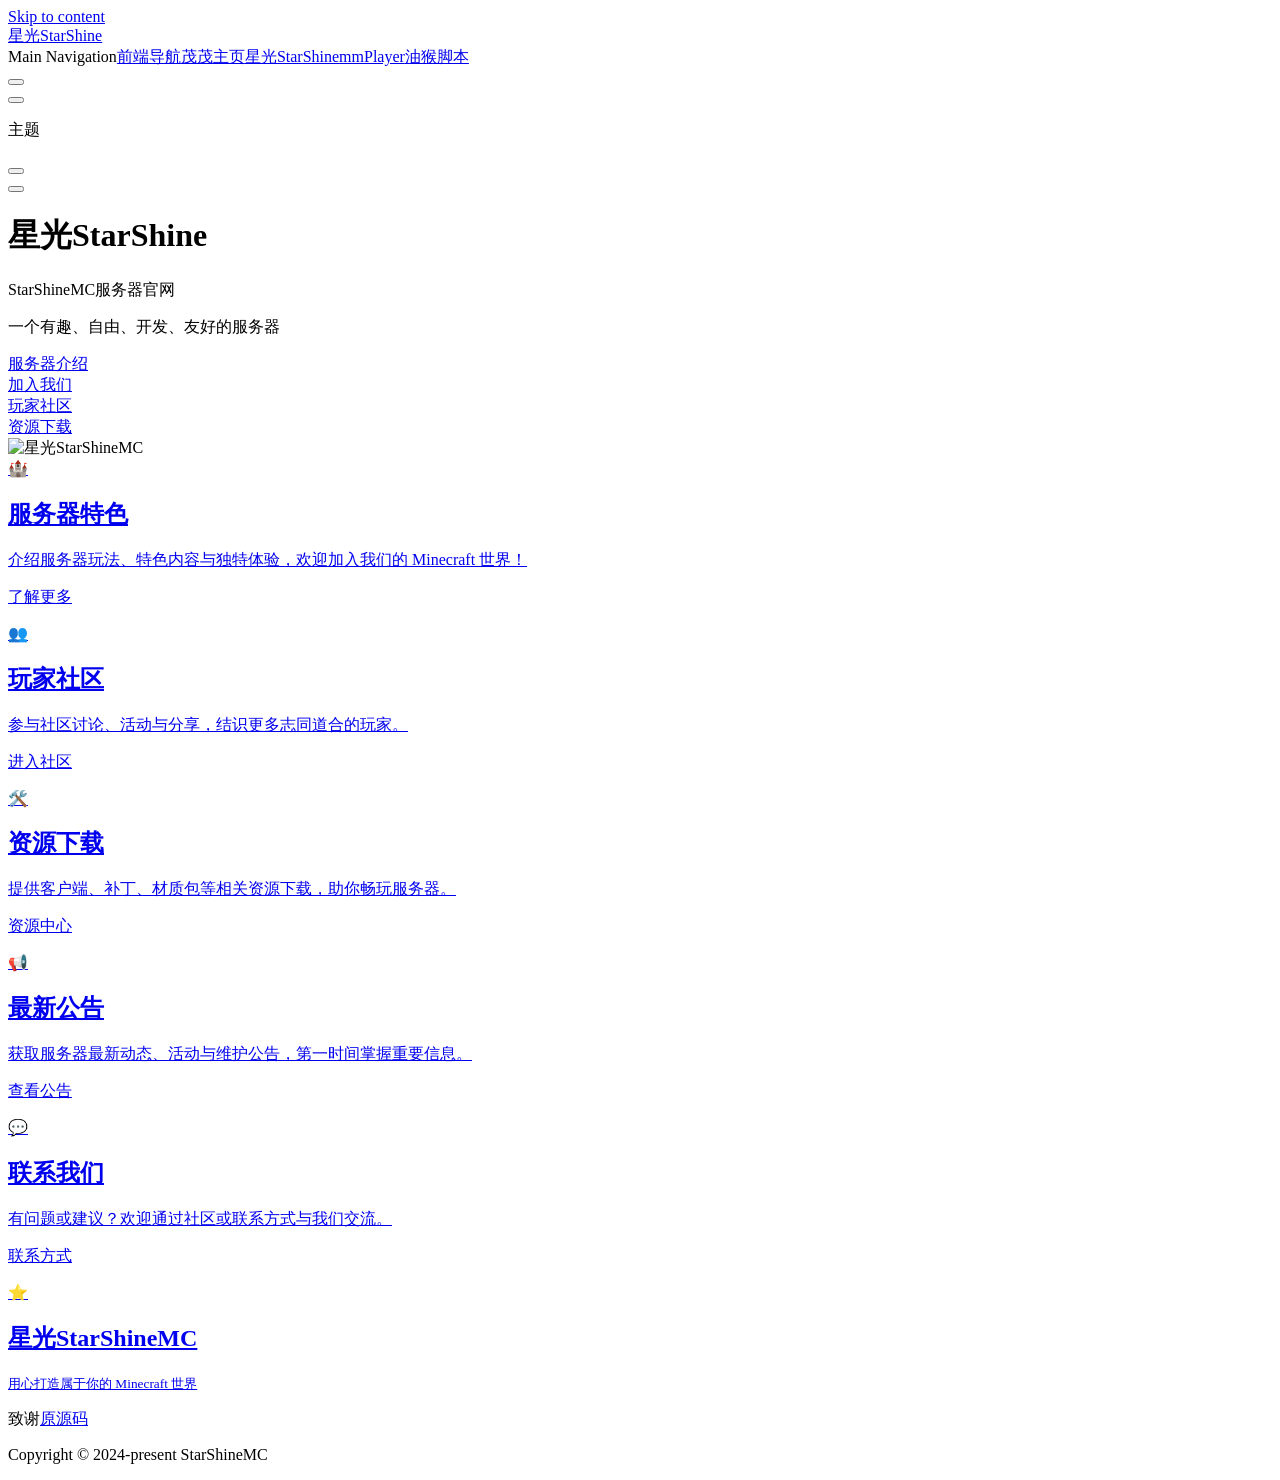
==== index.html @ 3fbfe814 "Deploying to gh-pages from @ d0a983735b6fe36dcf6d8ccad728081a2f630320 🚀" ====
<!DOCTYPE html>
<html lang="zh-CN" dir="ltr">
  <head>
    <meta charset="utf-8">
    <meta name="viewport" content="width=device-width,initial-scale=1">
    <title>星光StarShine</title>
    <meta name="description" content="茂茂的成长之路，包含前端常用知识、源码阅读笔记、各种奇淫技巧、日常提效工具等">
    <meta name="generator" content="VitePress v1.0.1">
    <link rel="preload stylesheet" href="/StarShine-Web/assets/style.BH-KXg-V.css" as="style">
    
    <script type="module" src="/StarShine-Web/assets/app.BytijQYr.js"></script>
    <link rel="preload" href="/StarShine-Web/assets/inter-roman-latin.Bu8hRsVA.woff2" as="font" type="font/woff2" crossorigin="">
    <link rel="modulepreload" href="/StarShine-Web/assets/chunks/framework.Csk1qA5M.js">
    <link rel="modulepreload" href="/StarShine-Web/assets/chunks/theme.DkOtXEg7.js">
    <link rel="modulepreload" href="/StarShine-Web/assets/index.md.CssAffhh.lean.js">
    <meta name="theme-color" content="#3eaf7c">
    <meta name="apple-mobile-web-app-capable" content="yes">
    <meta name="apple-mobile-web-app-status-bar-style" content="black">
    <link rel="apple-touch-icon" href="/favicon.ico">
    <link rel="mask-icon" href="/favicon.ico" color="#3eaf7c">
    <meta name="msapplication-TileImage" content="/favicon.ico">
    <meta name="msapplication-TileColor" content="#000000">
    <script id="check-dark-mode">(()=>{const e=localStorage.getItem("vitepress-theme-appearance")||"auto",a=window.matchMedia("(prefers-color-scheme: dark)").matches;(!e||e==="auto"?a:e==="dark")&&document.documentElement.classList.add("dark")})();</script>
    <script id="check-mac-os">document.documentElement.classList.toggle("mac",/Mac|iPhone|iPod|iPad/i.test(navigator.platform));</script>
  </head>
  <body>
    <div id="app"><div class="Layout m-home-layout" data-v-7cb4efe6><!--[--><!--]--><!--[--><span tabindex="-1" data-v-e8152104></span><a href="#VPContent" class="VPSkipLink visually-hidden" data-v-e8152104> Skip to content </a><!--]--><!----><header class="VPNav" data-v-7cb4efe6 data-v-ea148854><div class="VPNavBar home top" data-v-ea148854 data-v-0724480d><div class="wrapper" data-v-0724480d><div class="container" data-v-0724480d><div class="title" data-v-0724480d><div class="VPNavBarTitle" data-v-0724480d data-v-1f66e29d><a class="title" href="/StarShine-Web/" data-v-1f66e29d><!--[--><!--]--><!--[--><img class="VPImage logo" src="/StarShine-Web/logo.png" alt data-v-6e5ecf35><!--]--><span data-v-1f66e29d>星光StarShine</span><!--[--><!--[--><!--[--><!--[--><img class="visitor" src="https://visitor-badge.laobi.icu/badge?page_id=maomao1996.vitepress-nav-template" onerror="this.style.display=&#39;none&#39;" data-v-124f1dab><!--]--><!--]--><!--]--><!--]--></a></div></div><div class="content" data-v-0724480d><div class="content-body" data-v-0724480d><!--[--><!--]--><div class="VPNavBarSearch search" data-v-0724480d><!----></div><nav aria-labelledby="main-nav-aria-label" class="VPNavBarMenu menu" data-v-0724480d data-v-05bd997a><span id="main-nav-aria-label" class="visually-hidden" data-v-05bd997a>Main Navigation</span><!--[--><!--[--><a class="VPLink link VPNavBarMenuLink" href="/StarShine-Web/nav/" tabindex="0" data-v-05bd997a data-v-20d3dafa><!--[--><span data-v-20d3dafa>前端导航</span><!--]--></a><!--]--><!--[--><a class="VPLink link vp-external-link-icon VPNavBarMenuLink" href="https://fe-mm.com" target="_blank" rel="noreferrer" tabindex="0" data-v-05bd997a data-v-20d3dafa><!--[--><span data-v-20d3dafa>茂茂主页</span><!--]--></a><!--]--><!--[--><a class="VPLink link vp-external-link-icon VPNavBarMenuLink" href="https://notes.fe-mm.com" target="_blank" rel="noreferrer" tabindex="0" data-v-05bd997a data-v-20d3dafa><!--[--><span data-v-20d3dafa>星光StarShine</span><!--]--></a><!--]--><!--[--><a class="VPLink link vp-external-link-icon VPNavBarMenuLink" href="https://netease-music.fe-mm.com" target="_blank" rel="noreferrer" tabindex="0" data-v-05bd997a data-v-20d3dafa><!--[--><span data-v-20d3dafa>mmPlayer</span><!--]--></a><!--]--><!--[--><a class="VPLink link vp-external-link-icon VPNavBarMenuLink" href="https://github.com/maomao1996/tampermonkey-scripts" target="_blank" rel="noreferrer" tabindex="0" data-v-05bd997a data-v-20d3dafa><!--[--><span data-v-20d3dafa>油猴脚本</span><!--]--></a><!--]--><!--]--></nav><!----><div class="VPNavBarAppearance appearance" data-v-0724480d data-v-632dc8b9><button class="VPSwitch VPSwitchAppearance" type="button" role="switch" title="切换到深色模式" aria-checked="false" data-v-632dc8b9 data-v-aefec510 data-v-45278f36><span class="check" data-v-45278f36><span class="icon" data-v-45278f36><!--[--><span class="vpi-sun sun" data-v-aefec510></span><span class="vpi-moon moon" data-v-aefec510></span><!--]--></span></span></button></div><div class="VPSocialLinks VPNavBarSocialLinks social-links" data-v-0724480d data-v-dedde283 data-v-4d9d7801><!--[--><a class="VPSocialLink no-icon" href="https://github.com/maomao1996/vitepress-nav-template" aria-label="github" target="_blank" rel="noopener" data-v-4d9d7801 data-v-219c289b><span class="vpi-social-github" /></a><!--]--></div><div class="VPFlyout VPNavBarExtra extra" data-v-0724480d data-v-51b1c64a data-v-6dd6b830><button type="button" class="button" aria-haspopup="true" aria-expanded="false" aria-label="extra navigation" data-v-6dd6b830><span class="vpi-more-horizontal icon" data-v-6dd6b830></span></button><div class="menu" data-v-6dd6b830><div class="VPMenu" data-v-6dd6b830 data-v-f7a45937><!----><!--[--><!--[--><!----><div class="group" data-v-51b1c64a><div class="item appearance" data-v-51b1c64a><p class="label" data-v-51b1c64a>主题</p><div class="appearance-action" data-v-51b1c64a><button class="VPSwitch VPSwitchAppearance" type="button" role="switch" title="切换到深色模式" aria-checked="false" data-v-51b1c64a data-v-aefec510 data-v-45278f36><span class="check" data-v-45278f36><span class="icon" data-v-45278f36><!--[--><span class="vpi-sun sun" data-v-aefec510></span><span class="vpi-moon moon" data-v-aefec510></span><!--]--></span></span></button></div></div></div><div class="group" data-v-51b1c64a><div class="item social-links" data-v-51b1c64a><div class="VPSocialLinks social-links-list" data-v-51b1c64a data-v-4d9d7801><!--[--><a class="VPSocialLink no-icon" href="https://github.com/maomao1996/vitepress-nav-template" aria-label="github" target="_blank" rel="noopener" data-v-4d9d7801 data-v-219c289b><span class="vpi-social-github" /></a><!--]--></div></div></div><!--]--><!--]--></div></div></div><!--[--><!--]--><button type="button" class="VPNavBarHamburger hamburger" aria-label="mobile navigation" aria-expanded="false" aria-controls="VPNavScreen" data-v-0724480d data-v-51c438c1><span class="container" data-v-51c438c1><span class="top" data-v-51c438c1></span><span class="middle" data-v-51c438c1></span><span class="bottom" data-v-51c438c1></span></span></button></div></div></div></div><div class="divider" data-v-0724480d><div class="divider-line" data-v-0724480d></div></div></div><!----></header><!----><!----><div class="VPContent is-home" id="VPContent" data-v-7cb4efe6 data-v-46f1df28><div class="VPHome" data-v-46f1df28 data-v-3ca76961><!--[--><!--]--><div class="VPHero has-image VPHomeHero" data-v-3ca76961 data-v-9d0de262><div class="container" data-v-9d0de262><div class="main" data-v-9d0de262><!--[--><!--]--><!--[--><h1 class="name" data-v-9d0de262><span class="clip" data-v-9d0de262>星光StarShine</span></h1><p class="text" data-v-9d0de262>StarShineMC服务器官网</p><p class="tagline" data-v-9d0de262>一个有趣、自由、开发、友好的服务器</p><!--]--><!--[--><!--]--><div class="actions" data-v-9d0de262><!--[--><div class="action" data-v-9d0de262><a class="VPButton medium brand" href="/StarShine-Web/about" data-v-9d0de262 data-v-4f8f1385>服务器介绍</a></div><div class="action" data-v-9d0de262><a class="VPButton medium alt" href="/StarShine-Web/join" data-v-9d0de262 data-v-4f8f1385>加入我们</a></div><div class="action" data-v-9d0de262><a class="VPButton medium brand" href="/StarShine-Web/community" data-v-9d0de262 data-v-4f8f1385>玩家社区</a></div><div class="action" data-v-9d0de262><a class="VPButton medium alt" href="/StarShine-Web/downloads" data-v-9d0de262 data-v-4f8f1385>资源下载</a></div><!--]--></div><!--[--><!--]--></div><div class="image" data-v-9d0de262><div class="image-container" data-v-9d0de262><div class="image-bg" data-v-9d0de262></div><!--[--><!--[--><img class="VPImage image-src" src="/StarShine-Web/logo.png" alt="星光StarShineMC" data-v-6e5ecf35><!--]--><!--]--></div></div></div></div><!--[--><!--]--><!--[--><!--]--><div class="VPFeatures VPHomeFeatures" data-v-3ca76961 data-v-bf187130><div class="container" data-v-bf187130><div class="items" data-v-bf187130><!--[--><div class="grid-6 item" data-v-bf187130><a class="VPLink link no-icon VPFeature" href="/StarShine-Web/about" data-v-bf187130 data-v-78f47d09><!--[--><article class="box" data-v-78f47d09><div class="icon" data-v-78f47d09>🏰</div><h2 class="title" data-v-78f47d09>服务器特色</h2><p class="details" data-v-78f47d09>介绍服务器玩法、特色内容与独特体验，欢迎加入我们的 Minecraft 世界！</p><div class="link-text" data-v-78f47d09><p class="link-text-value" data-v-78f47d09>了解更多 <span class="vpi-arrow-right link-text-icon" data-v-78f47d09></span></p></div></article><!--]--></a></div><div class="grid-6 item" data-v-bf187130><a class="VPLink link no-icon VPFeature" href="/StarShine-Web/community" data-v-bf187130 data-v-78f47d09><!--[--><article class="box" data-v-78f47d09><div class="icon" data-v-78f47d09>👥</div><h2 class="title" data-v-78f47d09>玩家社区</h2><p class="details" data-v-78f47d09>参与社区讨论、活动与分享，结识更多志同道合的玩家。</p><div class="link-text" data-v-78f47d09><p class="link-text-value" data-v-78f47d09>进入社区 <span class="vpi-arrow-right link-text-icon" data-v-78f47d09></span></p></div></article><!--]--></a></div><div class="grid-6 item" data-v-bf187130><a class="VPLink link no-icon VPFeature" href="/StarShine-Web/downloads" data-v-bf187130 data-v-78f47d09><!--[--><article class="box" data-v-78f47d09><div class="icon" data-v-78f47d09>🛠️</div><h2 class="title" data-v-78f47d09>资源下载</h2><p class="details" data-v-78f47d09>提供客户端、补丁、材质包等相关资源下载，助你畅玩服务器。</p><div class="link-text" data-v-78f47d09><p class="link-text-value" data-v-78f47d09>资源中心 <span class="vpi-arrow-right link-text-icon" data-v-78f47d09></span></p></div></article><!--]--></a></div><div class="grid-6 item" data-v-bf187130><a class="VPLink link no-icon VPFeature" href="/StarShine-Web/news" data-v-bf187130 data-v-78f47d09><!--[--><article class="box" data-v-78f47d09><div class="icon" data-v-78f47d09>📢</div><h2 class="title" data-v-78f47d09>最新公告</h2><p class="details" data-v-78f47d09>获取服务器最新动态、活动与维护公告，第一时间掌握重要信息。</p><div class="link-text" data-v-78f47d09><p class="link-text-value" data-v-78f47d09>查看公告 <span class="vpi-arrow-right link-text-icon" data-v-78f47d09></span></p></div></article><!--]--></a></div><div class="grid-6 item" data-v-bf187130><a class="VPLink link no-icon VPFeature" href="/StarShine-Web/contact" data-v-bf187130 data-v-78f47d09><!--[--><article class="box" data-v-78f47d09><div class="icon" data-v-78f47d09>💬</div><h2 class="title" data-v-78f47d09>联系我们</h2><p class="details" data-v-78f47d09>有问题或建议？欢迎通过社区或联系方式与我们交流。</p><div class="link-text" data-v-78f47d09><p class="link-text-value" data-v-78f47d09>联系方式 <span class="vpi-arrow-right link-text-icon" data-v-78f47d09></span></p></div></article><!--]--></a></div><div class="grid-6 item" data-v-bf187130><a class="VPLink link no-icon VPFeature" href="/StarShine-Web/about" data-v-bf187130 data-v-78f47d09><!--[--><article class="box" data-v-78f47d09><div class="icon" data-v-78f47d09>⭐</div><h2 class="title" data-v-78f47d09>星光StarShineMC</h2><p class="details" data-v-78f47d09><small class="bottom-small">用心打造属于你的 Minecraft 世界</small></p><!----></article><!--]--></a></div><!--]--></div></div></div><!--[--><!--]--><div class="vp-doc container" style="--vp-offset:calc(50% - Infinitypx);" data-v-3ca76961 data-v-34af5da5><!--[--><div style="position:relative;" data-v-3ca76961><div></div></div><!--]--></div></div></div><footer class="VPFooter" data-v-7cb4efe6 data-v-9980e494><div class="container" data-v-9980e494><p class="message" data-v-9980e494>致谢<a href="https://github.com/maomao1996/vitepress-nav-template" target="_blank" rel="noopener">原源码</a></p><p class="copyright" data-v-9980e494>Copyright © 2024-present StarShineMC</p></div></footer><!--[--><!--]--></div></div>
    <script>window.__VP_HASH_MAP__=JSON.parse("{\"index.md\":\"CssAffhh\",\"nav_index.md\":\"DnySAlh3\",\"test.md\":\"CbRyWRUr\"}");window.__VP_SITE_DATA__=JSON.parse("{\"lang\":\"zh-CN\",\"dir\":\"ltr\",\"title\":\"星光StarShine\",\"description\":\"茂茂的成长之路，包含前端常用知识、源码阅读笔记、各种奇淫技巧、日常提效工具等\",\"base\":\"/StarShine-Web/\",\"head\":[],\"router\":{\"prefetchLinks\":true},\"appearance\":true,\"themeConfig\":{\"i18nRouting\":false,\"logo\":\"/logo.png\",\"nav\":[{\"text\":\"前端导航\",\"link\":\"/nav/\"},{\"text\":\"茂茂主页\",\"link\":\"https://fe-mm.com\"},{\"text\":\"星光StarShine\",\"link\":\"https://notes.fe-mm.com\"},{\"text\":\"mmPlayer\",\"link\":\"https://netease-music.fe-mm.com\"},{\"text\":\"油猴脚本\",\"link\":\"https://github.com/maomao1996/tampermonkey-scripts\"}],\"sidebar\":{},\"outline\":{\"level\":\"deep\",\"label\":\"目录\"},\"socialLinks\":[{\"icon\":\"github\",\"link\":\"https://github.com/maomao1996/vitepress-nav-template\"}],\"footer\":{\"message\":\"致谢<a href=\\\"https://github.com/maomao1996/vitepress-nav-template\\\" target=\\\"_blank\\\" rel=\\\"noopener\\\">原源码</a>\",\"copyright\":\"Copyright © 2024-present StarShineMC\"},\"lastUpdated\":{\"text\":\"最后更新于\",\"formatOptions\":{\"dateStyle\":\"short\",\"timeStyle\":\"medium\"}},\"docFooter\":{\"prev\":\"上一篇\",\"next\":\"下一篇\"},\"returnToTopLabel\":\"回到顶部\",\"sidebarMenuLabel\":\"菜单\",\"darkModeSwitchLabel\":\"主题\",\"lightModeSwitchTitle\":\"切换到浅色模式\",\"darkModeSwitchTitle\":\"切换到深色模式\",\"visitor\":{\"badgeId\":\"maomao1996.vitepress-nav-template\"},\"comment\":{\"repo\":\"maomao1996/vitepress-nav-template\",\"repoId\":\"R_kgDOJC09Jg\",\"category\":\"Announcements\",\"categoryId\":\"DIC_kwDOJC09Js4Cekn0\"}},\"locales\":{},\"scrollOffset\":134,\"cleanUrls\":true}");</script>
    
  </body>
</html>
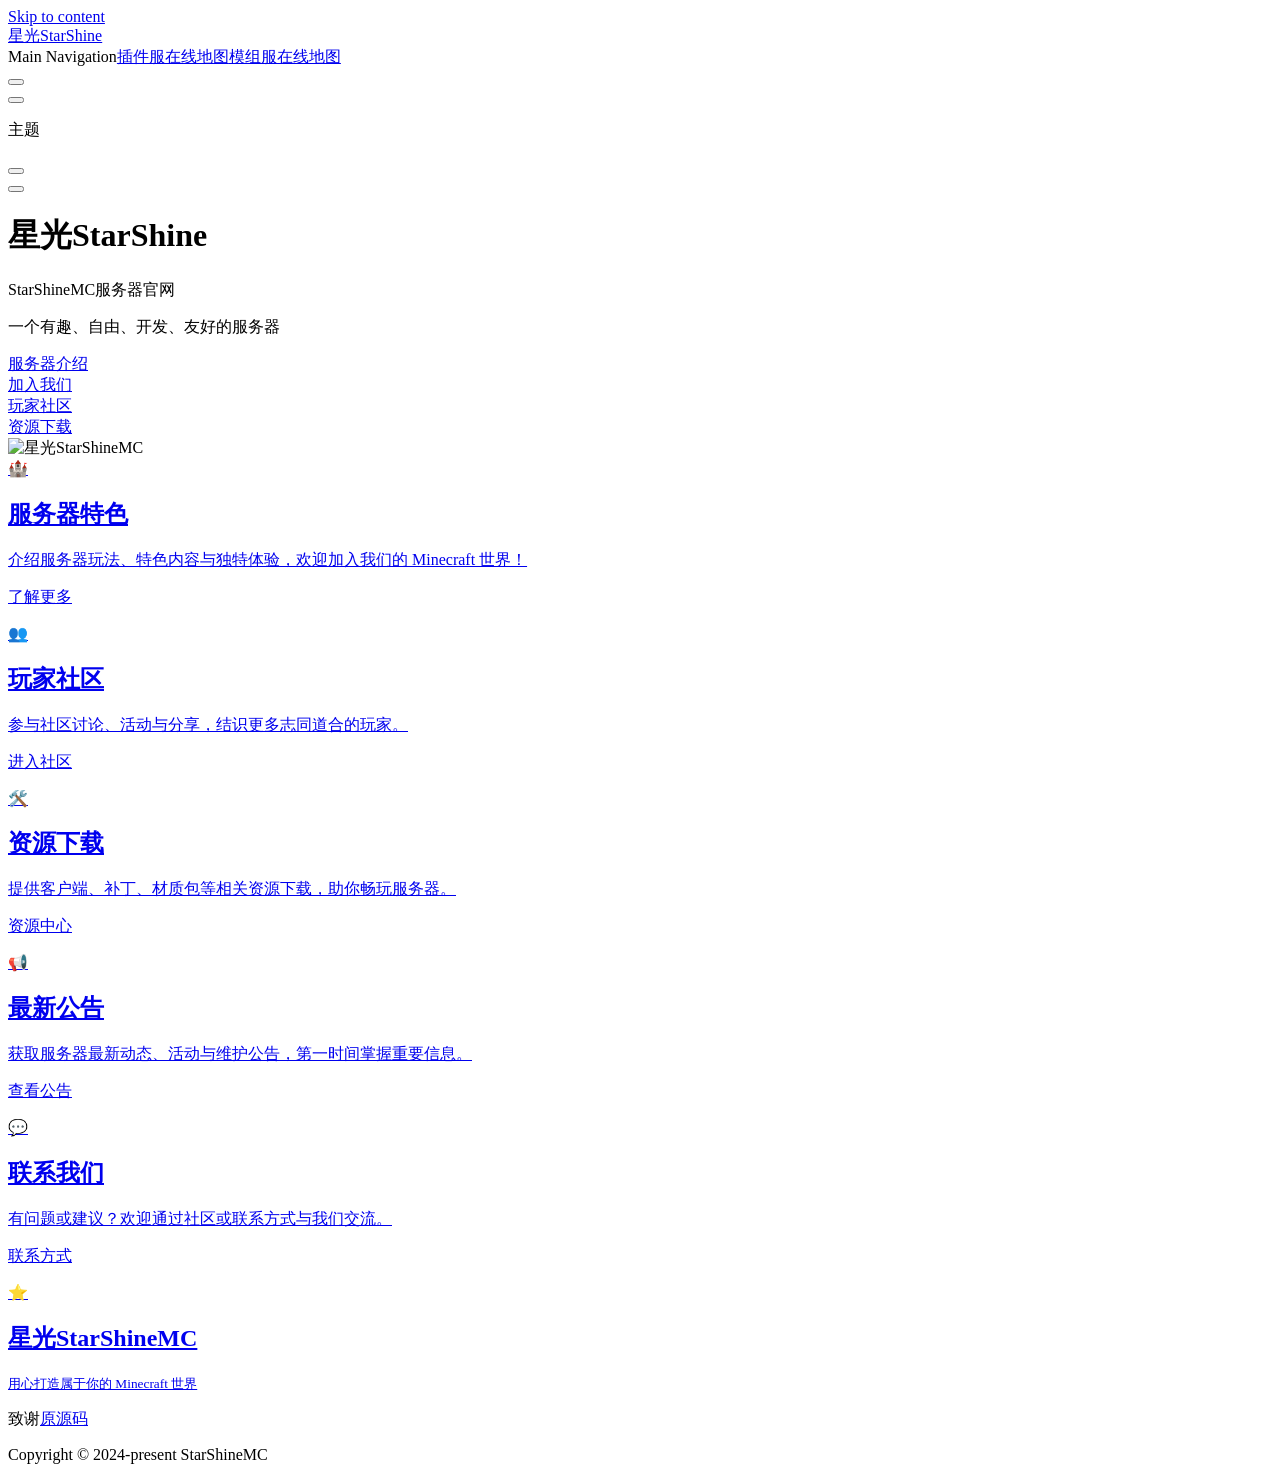
==== commit dea47660: "Deploying to gh-pages from @ 8b524e87a73fe1cdd7e29eff821cf63de570468d 🚀" ====
--- a/index.html
+++ b/index.html
@@ -24,8 +24,8 @@
     <script id="check-mac-os">document.documentElement.classList.toggle("mac",/Mac|iPhone|iPod|iPad/i.test(navigator.platform));</script>
   </head>
   <body>
-    <div id="app"><div class="Layout m-home-layout" data-v-7cb4efe6><!--[--><!--]--><!--[--><span tabindex="-1" data-v-e8152104></span><a href="#VPContent" class="VPSkipLink visually-hidden" data-v-e8152104> Skip to content </a><!--]--><!----><header class="VPNav" data-v-7cb4efe6 data-v-ea148854><div class="VPNavBar home top" data-v-ea148854 data-v-0724480d><div class="wrapper" data-v-0724480d><div class="container" data-v-0724480d><div class="title" data-v-0724480d><div class="VPNavBarTitle" data-v-0724480d data-v-1f66e29d><a class="title" href="/StarShine-Web/" data-v-1f66e29d><!--[--><!--]--><!--[--><img class="VPImage logo" src="/StarShine-Web/logo.png" alt data-v-6e5ecf35><!--]--><span data-v-1f66e29d>星光StarShine</span><!--[--><!--[--><!--[--><!--[--><img class="visitor" src="https://visitor-badge.laobi.icu/badge?page_id=maomao1996.vitepress-nav-template" onerror="this.style.display=&#39;none&#39;" data-v-124f1dab><!--]--><!--]--><!--]--><!--]--></a></div></div><div class="content" data-v-0724480d><div class="content-body" data-v-0724480d><!--[--><!--]--><div class="VPNavBarSearch search" data-v-0724480d><!----></div><nav aria-labelledby="main-nav-aria-label" class="VPNavBarMenu menu" data-v-0724480d data-v-05bd997a><span id="main-nav-aria-label" class="visually-hidden" data-v-05bd997a>Main Navigation</span><!--[--><!--[--><a class="VPLink link VPNavBarMenuLink" href="/StarShine-Web/nav/" tabindex="0" data-v-05bd997a data-v-20d3dafa><!--[--><span data-v-20d3dafa>前端导航</span><!--]--></a><!--]--><!--[--><a class="VPLink link vp-external-link-icon VPNavBarMenuLink" href="https://fe-mm.com" target="_blank" rel="noreferrer" tabindex="0" data-v-05bd997a data-v-20d3dafa><!--[--><span data-v-20d3dafa>茂茂主页</span><!--]--></a><!--]--><!--[--><a class="VPLink link vp-external-link-icon VPNavBarMenuLink" href="https://notes.fe-mm.com" target="_blank" rel="noreferrer" tabindex="0" data-v-05bd997a data-v-20d3dafa><!--[--><span data-v-20d3dafa>星光StarShine</span><!--]--></a><!--]--><!--[--><a class="VPLink link vp-external-link-icon VPNavBarMenuLink" href="https://netease-music.fe-mm.com" target="_blank" rel="noreferrer" tabindex="0" data-v-05bd997a data-v-20d3dafa><!--[--><span data-v-20d3dafa>mmPlayer</span><!--]--></a><!--]--><!--[--><a class="VPLink link vp-external-link-icon VPNavBarMenuLink" href="https://github.com/maomao1996/tampermonkey-scripts" target="_blank" rel="noreferrer" tabindex="0" data-v-05bd997a data-v-20d3dafa><!--[--><span data-v-20d3dafa>油猴脚本</span><!--]--></a><!--]--><!--]--></nav><!----><div class="VPNavBarAppearance appearance" data-v-0724480d data-v-632dc8b9><button class="VPSwitch VPSwitchAppearance" type="button" role="switch" title="切换到深色模式" aria-checked="false" data-v-632dc8b9 data-v-aefec510 data-v-45278f36><span class="check" data-v-45278f36><span class="icon" data-v-45278f36><!--[--><span class="vpi-sun sun" data-v-aefec510></span><span class="vpi-moon moon" data-v-aefec510></span><!--]--></span></span></button></div><div class="VPSocialLinks VPNavBarSocialLinks social-links" data-v-0724480d data-v-dedde283 data-v-4d9d7801><!--[--><a class="VPSocialLink no-icon" href="https://github.com/maomao1996/vitepress-nav-template" aria-label="github" target="_blank" rel="noopener" data-v-4d9d7801 data-v-219c289b><span class="vpi-social-github" /></a><!--]--></div><div class="VPFlyout VPNavBarExtra extra" data-v-0724480d data-v-51b1c64a data-v-6dd6b830><button type="button" class="button" aria-haspopup="true" aria-expanded="false" aria-label="extra navigation" data-v-6dd6b830><span class="vpi-more-horizontal icon" data-v-6dd6b830></span></button><div class="menu" data-v-6dd6b830><div class="VPMenu" data-v-6dd6b830 data-v-f7a45937><!----><!--[--><!--[--><!----><div class="group" data-v-51b1c64a><div class="item appearance" data-v-51b1c64a><p class="label" data-v-51b1c64a>主题</p><div class="appearance-action" data-v-51b1c64a><button class="VPSwitch VPSwitchAppearance" type="button" role="switch" title="切换到深色模式" aria-checked="false" data-v-51b1c64a data-v-aefec510 data-v-45278f36><span class="check" data-v-45278f36><span class="icon" data-v-45278f36><!--[--><span class="vpi-sun sun" data-v-aefec510></span><span class="vpi-moon moon" data-v-aefec510></span><!--]--></span></span></button></div></div></div><div class="group" data-v-51b1c64a><div class="item social-links" data-v-51b1c64a><div class="VPSocialLinks social-links-list" data-v-51b1c64a data-v-4d9d7801><!--[--><a class="VPSocialLink no-icon" href="https://github.com/maomao1996/vitepress-nav-template" aria-label="github" target="_blank" rel="noopener" data-v-4d9d7801 data-v-219c289b><span class="vpi-social-github" /></a><!--]--></div></div></div><!--]--><!--]--></div></div></div><!--[--><!--]--><button type="button" class="VPNavBarHamburger hamburger" aria-label="mobile navigation" aria-expanded="false" aria-controls="VPNavScreen" data-v-0724480d data-v-51c438c1><span class="container" data-v-51c438c1><span class="top" data-v-51c438c1></span><span class="middle" data-v-51c438c1></span><span class="bottom" data-v-51c438c1></span></span></button></div></div></div></div><div class="divider" data-v-0724480d><div class="divider-line" data-v-0724480d></div></div></div><!----></header><!----><!----><div class="VPContent is-home" id="VPContent" data-v-7cb4efe6 data-v-46f1df28><div class="VPHome" data-v-46f1df28 data-v-3ca76961><!--[--><!--]--><div class="VPHero has-image VPHomeHero" data-v-3ca76961 data-v-9d0de262><div class="container" data-v-9d0de262><div class="main" data-v-9d0de262><!--[--><!--]--><!--[--><h1 class="name" data-v-9d0de262><span class="clip" data-v-9d0de262>星光StarShine</span></h1><p class="text" data-v-9d0de262>StarShineMC服务器官网</p><p class="tagline" data-v-9d0de262>一个有趣、自由、开发、友好的服务器</p><!--]--><!--[--><!--]--><div class="actions" data-v-9d0de262><!--[--><div class="action" data-v-9d0de262><a class="VPButton medium brand" href="/StarShine-Web/about" data-v-9d0de262 data-v-4f8f1385>服务器介绍</a></div><div class="action" data-v-9d0de262><a class="VPButton medium alt" href="/StarShine-Web/join" data-v-9d0de262 data-v-4f8f1385>加入我们</a></div><div class="action" data-v-9d0de262><a class="VPButton medium brand" href="/StarShine-Web/community" data-v-9d0de262 data-v-4f8f1385>玩家社区</a></div><div class="action" data-v-9d0de262><a class="VPButton medium alt" href="/StarShine-Web/downloads" data-v-9d0de262 data-v-4f8f1385>资源下载</a></div><!--]--></div><!--[--><!--]--></div><div class="image" data-v-9d0de262><div class="image-container" data-v-9d0de262><div class="image-bg" data-v-9d0de262></div><!--[--><!--[--><img class="VPImage image-src" src="/StarShine-Web/logo.png" alt="星光StarShineMC" data-v-6e5ecf35><!--]--><!--]--></div></div></div></div><!--[--><!--]--><!--[--><!--]--><div class="VPFeatures VPHomeFeatures" data-v-3ca76961 data-v-bf187130><div class="container" data-v-bf187130><div class="items" data-v-bf187130><!--[--><div class="grid-6 item" data-v-bf187130><a class="VPLink link no-icon VPFeature" href="/StarShine-Web/about" data-v-bf187130 data-v-78f47d09><!--[--><article class="box" data-v-78f47d09><div class="icon" data-v-78f47d09>🏰</div><h2 class="title" data-v-78f47d09>服务器特色</h2><p class="details" data-v-78f47d09>介绍服务器玩法、特色内容与独特体验，欢迎加入我们的 Minecraft 世界！</p><div class="link-text" data-v-78f47d09><p class="link-text-value" data-v-78f47d09>了解更多 <span class="vpi-arrow-right link-text-icon" data-v-78f47d09></span></p></div></article><!--]--></a></div><div class="grid-6 item" data-v-bf187130><a class="VPLink link no-icon VPFeature" href="/StarShine-Web/community" data-v-bf187130 data-v-78f47d09><!--[--><article class="box" data-v-78f47d09><div class="icon" data-v-78f47d09>👥</div><h2 class="title" data-v-78f47d09>玩家社区</h2><p class="details" data-v-78f47d09>参与社区讨论、活动与分享，结识更多志同道合的玩家。</p><div class="link-text" data-v-78f47d09><p class="link-text-value" data-v-78f47d09>进入社区 <span class="vpi-arrow-right link-text-icon" data-v-78f47d09></span></p></div></article><!--]--></a></div><div class="grid-6 item" data-v-bf187130><a class="VPLink link no-icon VPFeature" href="/StarShine-Web/downloads" data-v-bf187130 data-v-78f47d09><!--[--><article class="box" data-v-78f47d09><div class="icon" data-v-78f47d09>🛠️</div><h2 class="title" data-v-78f47d09>资源下载</h2><p class="details" data-v-78f47d09>提供客户端、补丁、材质包等相关资源下载，助你畅玩服务器。</p><div class="link-text" data-v-78f47d09><p class="link-text-value" data-v-78f47d09>资源中心 <span class="vpi-arrow-right link-text-icon" data-v-78f47d09></span></p></div></article><!--]--></a></div><div class="grid-6 item" data-v-bf187130><a class="VPLink link no-icon VPFeature" href="/StarShine-Web/news" data-v-bf187130 data-v-78f47d09><!--[--><article class="box" data-v-78f47d09><div class="icon" data-v-78f47d09>📢</div><h2 class="title" data-v-78f47d09>最新公告</h2><p class="details" data-v-78f47d09>获取服务器最新动态、活动与维护公告，第一时间掌握重要信息。</p><div class="link-text" data-v-78f47d09><p class="link-text-value" data-v-78f47d09>查看公告 <span class="vpi-arrow-right link-text-icon" data-v-78f47d09></span></p></div></article><!--]--></a></div><div class="grid-6 item" data-v-bf187130><a class="VPLink link no-icon VPFeature" href="/StarShine-Web/contact" data-v-bf187130 data-v-78f47d09><!--[--><article class="box" data-v-78f47d09><div class="icon" data-v-78f47d09>💬</div><h2 class="title" data-v-78f47d09>联系我们</h2><p class="details" data-v-78f47d09>有问题或建议？欢迎通过社区或联系方式与我们交流。</p><div class="link-text" data-v-78f47d09><p class="link-text-value" data-v-78f47d09>联系方式 <span class="vpi-arrow-right link-text-icon" data-v-78f47d09></span></p></div></article><!--]--></a></div><div class="grid-6 item" data-v-bf187130><a class="VPLink link no-icon VPFeature" href="/StarShine-Web/about" data-v-bf187130 data-v-78f47d09><!--[--><article class="box" data-v-78f47d09><div class="icon" data-v-78f47d09>⭐</div><h2 class="title" data-v-78f47d09>星光StarShineMC</h2><p class="details" data-v-78f47d09><small class="bottom-small">用心打造属于你的 Minecraft 世界</small></p><!----></article><!--]--></a></div><!--]--></div></div></div><!--[--><!--]--><div class="vp-doc container" style="--vp-offset:calc(50% - Infinitypx);" data-v-3ca76961 data-v-34af5da5><!--[--><div style="position:relative;" data-v-3ca76961><div></div></div><!--]--></div></div></div><footer class="VPFooter" data-v-7cb4efe6 data-v-9980e494><div class="container" data-v-9980e494><p class="message" data-v-9980e494>致谢<a href="https://github.com/maomao1996/vitepress-nav-template" target="_blank" rel="noopener">原源码</a></p><p class="copyright" data-v-9980e494>Copyright © 2024-present StarShineMC</p></div></footer><!--[--><!--]--></div></div>
-    <script>window.__VP_HASH_MAP__=JSON.parse("{\"index.md\":\"CssAffhh\",\"nav_index.md\":\"DnySAlh3\",\"test.md\":\"CbRyWRUr\"}");window.__VP_SITE_DATA__=JSON.parse("{\"lang\":\"zh-CN\",\"dir\":\"ltr\",\"title\":\"星光StarShine\",\"description\":\"茂茂的成长之路，包含前端常用知识、源码阅读笔记、各种奇淫技巧、日常提效工具等\",\"base\":\"/StarShine-Web/\",\"head\":[],\"router\":{\"prefetchLinks\":true},\"appearance\":true,\"themeConfig\":{\"i18nRouting\":false,\"logo\":\"/logo.png\",\"nav\":[{\"text\":\"前端导航\",\"link\":\"/nav/\"},{\"text\":\"茂茂主页\",\"link\":\"https://fe-mm.com\"},{\"text\":\"星光StarShine\",\"link\":\"https://notes.fe-mm.com\"},{\"text\":\"mmPlayer\",\"link\":\"https://netease-music.fe-mm.com\"},{\"text\":\"油猴脚本\",\"link\":\"https://github.com/maomao1996/tampermonkey-scripts\"}],\"sidebar\":{},\"outline\":{\"level\":\"deep\",\"label\":\"目录\"},\"socialLinks\":[{\"icon\":\"github\",\"link\":\"https://github.com/maomao1996/vitepress-nav-template\"}],\"footer\":{\"message\":\"致谢<a href=\\\"https://github.com/maomao1996/vitepress-nav-template\\\" target=\\\"_blank\\\" rel=\\\"noopener\\\">原源码</a>\",\"copyright\":\"Copyright © 2024-present StarShineMC\"},\"lastUpdated\":{\"text\":\"最后更新于\",\"formatOptions\":{\"dateStyle\":\"short\",\"timeStyle\":\"medium\"}},\"docFooter\":{\"prev\":\"上一篇\",\"next\":\"下一篇\"},\"returnToTopLabel\":\"回到顶部\",\"sidebarMenuLabel\":\"菜单\",\"darkModeSwitchLabel\":\"主题\",\"lightModeSwitchTitle\":\"切换到浅色模式\",\"darkModeSwitchTitle\":\"切换到深色模式\",\"visitor\":{\"badgeId\":\"maomao1996.vitepress-nav-template\"},\"comment\":{\"repo\":\"maomao1996/vitepress-nav-template\",\"repoId\":\"R_kgDOJC09Jg\",\"category\":\"Announcements\",\"categoryId\":\"DIC_kwDOJC09Js4Cekn0\"}},\"locales\":{},\"scrollOffset\":134,\"cleanUrls\":true}");</script>
+    <div id="app"><div class="Layout m-home-layout" data-v-7cb4efe6><!--[--><!--]--><!--[--><span tabindex="-1" data-v-e8152104></span><a href="#VPContent" class="VPSkipLink visually-hidden" data-v-e8152104> Skip to content </a><!--]--><!----><header class="VPNav" data-v-7cb4efe6 data-v-ea148854><div class="VPNavBar home top" data-v-ea148854 data-v-0724480d><div class="wrapper" data-v-0724480d><div class="container" data-v-0724480d><div class="title" data-v-0724480d><div class="VPNavBarTitle" data-v-0724480d data-v-1f66e29d><a class="title" href="/StarShine-Web/" data-v-1f66e29d><!--[--><!--]--><!--[--><img class="VPImage logo" src="/StarShine-Web/logo.png" alt data-v-6e5ecf35><!--]--><span data-v-1f66e29d>星光StarShine</span><!--[--><!--[--><!--[--><!--[--><img class="visitor" src="https://visitor-badge.laobi.icu/badge?page_id=maomao1996.vitepress-nav-template" onerror="this.style.display=&#39;none&#39;" data-v-124f1dab><!--]--><!--]--><!--]--><!--]--></a></div></div><div class="content" data-v-0724480d><div class="content-body" data-v-0724480d><!--[--><!--]--><div class="VPNavBarSearch search" data-v-0724480d><!----></div><nav aria-labelledby="main-nav-aria-label" class="VPNavBarMenu menu" data-v-0724480d data-v-05bd997a><span id="main-nav-aria-label" class="visually-hidden" data-v-05bd997a>Main Navigation</span><!--[--><!--[--><a class="VPLink link vp-external-link-icon VPNavBarMenuLink" href="http://mc.8bc.top:20000/" target="_blank" rel="noreferrer" tabindex="0" data-v-05bd997a data-v-20d3dafa><!--[--><span data-v-20d3dafa>插件服在线地图</span><!--]--></a><!--]--><!--[--><a class="VPLink link vp-external-link-icon VPNavBarMenuLink" href="http://mc.8bc.top:27774/" target="_blank" rel="noreferrer" tabindex="0" data-v-05bd997a data-v-20d3dafa><!--[--><span data-v-20d3dafa>模组服在线地图</span><!--]--></a><!--]--><!--]--></nav><!----><div class="VPNavBarAppearance appearance" data-v-0724480d data-v-632dc8b9><button class="VPSwitch VPSwitchAppearance" type="button" role="switch" title="切换到深色模式" aria-checked="false" data-v-632dc8b9 data-v-aefec510 data-v-45278f36><span class="check" data-v-45278f36><span class="icon" data-v-45278f36><!--[--><span class="vpi-sun sun" data-v-aefec510></span><span class="vpi-moon moon" data-v-aefec510></span><!--]--></span></span></button></div><div class="VPSocialLinks VPNavBarSocialLinks social-links" data-v-0724480d data-v-dedde283 data-v-4d9d7801><!--[--><a class="VPSocialLink no-icon" href="https://github.com/maomao1996/vitepress-nav-template" aria-label="github" target="_blank" rel="noopener" data-v-4d9d7801 data-v-219c289b><span class="vpi-social-github" /></a><!--]--></div><div class="VPFlyout VPNavBarExtra extra" data-v-0724480d data-v-51b1c64a data-v-6dd6b830><button type="button" class="button" aria-haspopup="true" aria-expanded="false" aria-label="extra navigation" data-v-6dd6b830><span class="vpi-more-horizontal icon" data-v-6dd6b830></span></button><div class="menu" data-v-6dd6b830><div class="VPMenu" data-v-6dd6b830 data-v-f7a45937><!----><!--[--><!--[--><!----><div class="group" data-v-51b1c64a><div class="item appearance" data-v-51b1c64a><p class="label" data-v-51b1c64a>主题</p><div class="appearance-action" data-v-51b1c64a><button class="VPSwitch VPSwitchAppearance" type="button" role="switch" title="切换到深色模式" aria-checked="false" data-v-51b1c64a data-v-aefec510 data-v-45278f36><span class="check" data-v-45278f36><span class="icon" data-v-45278f36><!--[--><span class="vpi-sun sun" data-v-aefec510></span><span class="vpi-moon moon" data-v-aefec510></span><!--]--></span></span></button></div></div></div><div class="group" data-v-51b1c64a><div class="item social-links" data-v-51b1c64a><div class="VPSocialLinks social-links-list" data-v-51b1c64a data-v-4d9d7801><!--[--><a class="VPSocialLink no-icon" href="https://github.com/maomao1996/vitepress-nav-template" aria-label="github" target="_blank" rel="noopener" data-v-4d9d7801 data-v-219c289b><span class="vpi-social-github" /></a><!--]--></div></div></div><!--]--><!--]--></div></div></div><!--[--><!--]--><button type="button" class="VPNavBarHamburger hamburger" aria-label="mobile navigation" aria-expanded="false" aria-controls="VPNavScreen" data-v-0724480d data-v-51c438c1><span class="container" data-v-51c438c1><span class="top" data-v-51c438c1></span><span class="middle" data-v-51c438c1></span><span class="bottom" data-v-51c438c1></span></span></button></div></div></div></div><div class="divider" data-v-0724480d><div class="divider-line" data-v-0724480d></div></div></div><!----></header><!----><!----><div class="VPContent is-home" id="VPContent" data-v-7cb4efe6 data-v-46f1df28><div class="VPHome" data-v-46f1df28 data-v-3ca76961><!--[--><!--]--><div class="VPHero has-image VPHomeHero" data-v-3ca76961 data-v-9d0de262><div class="container" data-v-9d0de262><div class="main" data-v-9d0de262><!--[--><!--]--><!--[--><h1 class="name" data-v-9d0de262><span class="clip" data-v-9d0de262>星光StarShine</span></h1><p class="text" data-v-9d0de262>StarShineMC服务器官网</p><p class="tagline" data-v-9d0de262>一个有趣、自由、开发、友好的服务器</p><!--]--><!--[--><!--]--><div class="actions" data-v-9d0de262><!--[--><div class="action" data-v-9d0de262><a class="VPButton medium brand" href="/StarShine-Web/about" data-v-9d0de262 data-v-4f8f1385>服务器介绍</a></div><div class="action" data-v-9d0de262><a class="VPButton medium alt" href="/StarShine-Web/join" data-v-9d0de262 data-v-4f8f1385>加入我们</a></div><div class="action" data-v-9d0de262><a class="VPButton medium brand" href="/StarShine-Web/community" data-v-9d0de262 data-v-4f8f1385>玩家社区</a></div><div class="action" data-v-9d0de262><a class="VPButton medium alt" href="/StarShine-Web/downloads" data-v-9d0de262 data-v-4f8f1385>资源下载</a></div><!--]--></div><!--[--><!--]--></div><div class="image" data-v-9d0de262><div class="image-container" data-v-9d0de262><div class="image-bg" data-v-9d0de262></div><!--[--><!--[--><img class="VPImage image-src" src="/StarShine-Web/logo.png" alt="星光StarShineMC" data-v-6e5ecf35><!--]--><!--]--></div></div></div></div><!--[--><!--]--><!--[--><!--]--><div class="VPFeatures VPHomeFeatures" data-v-3ca76961 data-v-bf187130><div class="container" data-v-bf187130><div class="items" data-v-bf187130><!--[--><div class="grid-6 item" data-v-bf187130><a class="VPLink link no-icon VPFeature" href="/StarShine-Web/about" data-v-bf187130 data-v-78f47d09><!--[--><article class="box" data-v-78f47d09><div class="icon" data-v-78f47d09>🏰</div><h2 class="title" data-v-78f47d09>服务器特色</h2><p class="details" data-v-78f47d09>介绍服务器玩法、特色内容与独特体验，欢迎加入我们的 Minecraft 世界！</p><div class="link-text" data-v-78f47d09><p class="link-text-value" data-v-78f47d09>了解更多 <span class="vpi-arrow-right link-text-icon" data-v-78f47d09></span></p></div></article><!--]--></a></div><div class="grid-6 item" data-v-bf187130><a class="VPLink link no-icon VPFeature" href="/StarShine-Web/community" data-v-bf187130 data-v-78f47d09><!--[--><article class="box" data-v-78f47d09><div class="icon" data-v-78f47d09>👥</div><h2 class="title" data-v-78f47d09>玩家社区</h2><p class="details" data-v-78f47d09>参与社区讨论、活动与分享，结识更多志同道合的玩家。</p><div class="link-text" data-v-78f47d09><p class="link-text-value" data-v-78f47d09>进入社区 <span class="vpi-arrow-right link-text-icon" data-v-78f47d09></span></p></div></article><!--]--></a></div><div class="grid-6 item" data-v-bf187130><a class="VPLink link no-icon VPFeature" href="/StarShine-Web/downloads" data-v-bf187130 data-v-78f47d09><!--[--><article class="box" data-v-78f47d09><div class="icon" data-v-78f47d09>🛠️</div><h2 class="title" data-v-78f47d09>资源下载</h2><p class="details" data-v-78f47d09>提供客户端、补丁、材质包等相关资源下载，助你畅玩服务器。</p><div class="link-text" data-v-78f47d09><p class="link-text-value" data-v-78f47d09>资源中心 <span class="vpi-arrow-right link-text-icon" data-v-78f47d09></span></p></div></article><!--]--></a></div><div class="grid-6 item" data-v-bf187130><a class="VPLink link no-icon VPFeature" href="/StarShine-Web/news" data-v-bf187130 data-v-78f47d09><!--[--><article class="box" data-v-78f47d09><div class="icon" data-v-78f47d09>📢</div><h2 class="title" data-v-78f47d09>最新公告</h2><p class="details" data-v-78f47d09>获取服务器最新动态、活动与维护公告，第一时间掌握重要信息。</p><div class="link-text" data-v-78f47d09><p class="link-text-value" data-v-78f47d09>查看公告 <span class="vpi-arrow-right link-text-icon" data-v-78f47d09></span></p></div></article><!--]--></a></div><div class="grid-6 item" data-v-bf187130><a class="VPLink link no-icon VPFeature" href="/StarShine-Web/contact" data-v-bf187130 data-v-78f47d09><!--[--><article class="box" data-v-78f47d09><div class="icon" data-v-78f47d09>💬</div><h2 class="title" data-v-78f47d09>联系我们</h2><p class="details" data-v-78f47d09>有问题或建议？欢迎通过社区或联系方式与我们交流。</p><div class="link-text" data-v-78f47d09><p class="link-text-value" data-v-78f47d09>联系方式 <span class="vpi-arrow-right link-text-icon" data-v-78f47d09></span></p></div></article><!--]--></a></div><div class="grid-6 item" data-v-bf187130><a class="VPLink link no-icon VPFeature" href="/StarShine-Web/about" data-v-bf187130 data-v-78f47d09><!--[--><article class="box" data-v-78f47d09><div class="icon" data-v-78f47d09>⭐</div><h2 class="title" data-v-78f47d09>星光StarShineMC</h2><p class="details" data-v-78f47d09><small class="bottom-small">用心打造属于你的 Minecraft 世界</small></p><!----></article><!--]--></a></div><!--]--></div></div></div><!--[--><!--]--><div class="vp-doc container" style="--vp-offset:calc(50% - Infinitypx);" data-v-3ca76961 data-v-34af5da5><!--[--><div style="position:relative;" data-v-3ca76961><div></div></div><!--]--></div></div></div><footer class="VPFooter" data-v-7cb4efe6 data-v-9980e494><div class="container" data-v-9980e494><p class="message" data-v-9980e494>致谢<a href="https://github.com/maomao1996/vitepress-nav-template" target="_blank" rel="noopener">原源码</a></p><p class="copyright" data-v-9980e494>Copyright © 2024-present StarShineMC</p></div></footer><!--[--><!--]--></div></div>
+    <script>window.__VP_HASH_MAP__=JSON.parse("{\"index.md\":\"CssAffhh\",\"test.md\":\"CbRyWRUr\",\"nav_index.md\":\"DnySAlh3\"}");window.__VP_SITE_DATA__=JSON.parse("{\"lang\":\"zh-CN\",\"dir\":\"ltr\",\"title\":\"星光StarShine\",\"description\":\"茂茂的成长之路，包含前端常用知识、源码阅读笔记、各种奇淫技巧、日常提效工具等\",\"base\":\"/StarShine-Web/\",\"head\":[],\"router\":{\"prefetchLinks\":true},\"appearance\":true,\"themeConfig\":{\"i18nRouting\":false,\"logo\":\"/logo.png\",\"nav\":[{\"text\":\"插件服在线地图\",\"link\":\"http://mc.8bc.top:20000/\"},{\"text\":\"模组服在线地图\",\"link\":\"http://mc.8bc.top:27774/\"}],\"sidebar\":{},\"outline\":{\"level\":\"deep\",\"label\":\"目录\"},\"socialLinks\":[{\"icon\":\"github\",\"link\":\"https://github.com/maomao1996/vitepress-nav-template\"}],\"footer\":{\"message\":\"致谢<a href=\\\"https://github.com/maomao1996/vitepress-nav-template\\\" target=\\\"_blank\\\" rel=\\\"noopener\\\">原源码</a>\",\"copyright\":\"Copyright © 2024-present StarShineMC\"},\"lastUpdated\":{\"text\":\"最后更新于\",\"formatOptions\":{\"dateStyle\":\"short\",\"timeStyle\":\"medium\"}},\"docFooter\":{\"prev\":\"上一篇\",\"next\":\"下一篇\"},\"returnToTopLabel\":\"回到顶部\",\"sidebarMenuLabel\":\"菜单\",\"darkModeSwitchLabel\":\"主题\",\"lightModeSwitchTitle\":\"切换到浅色模式\",\"darkModeSwitchTitle\":\"切换到深色模式\",\"visitor\":{\"badgeId\":\"maomao1996.vitepress-nav-template\"},\"comment\":{\"repo\":\"maomao1996/vitepress-nav-template\",\"repoId\":\"R_kgDOJC09Jg\",\"category\":\"Announcements\",\"categoryId\":\"DIC_kwDOJC09Js4Cekn0\"}},\"locales\":{},\"scrollOffset\":134,\"cleanUrls\":true}");</script>
     
   </body>
 </html>
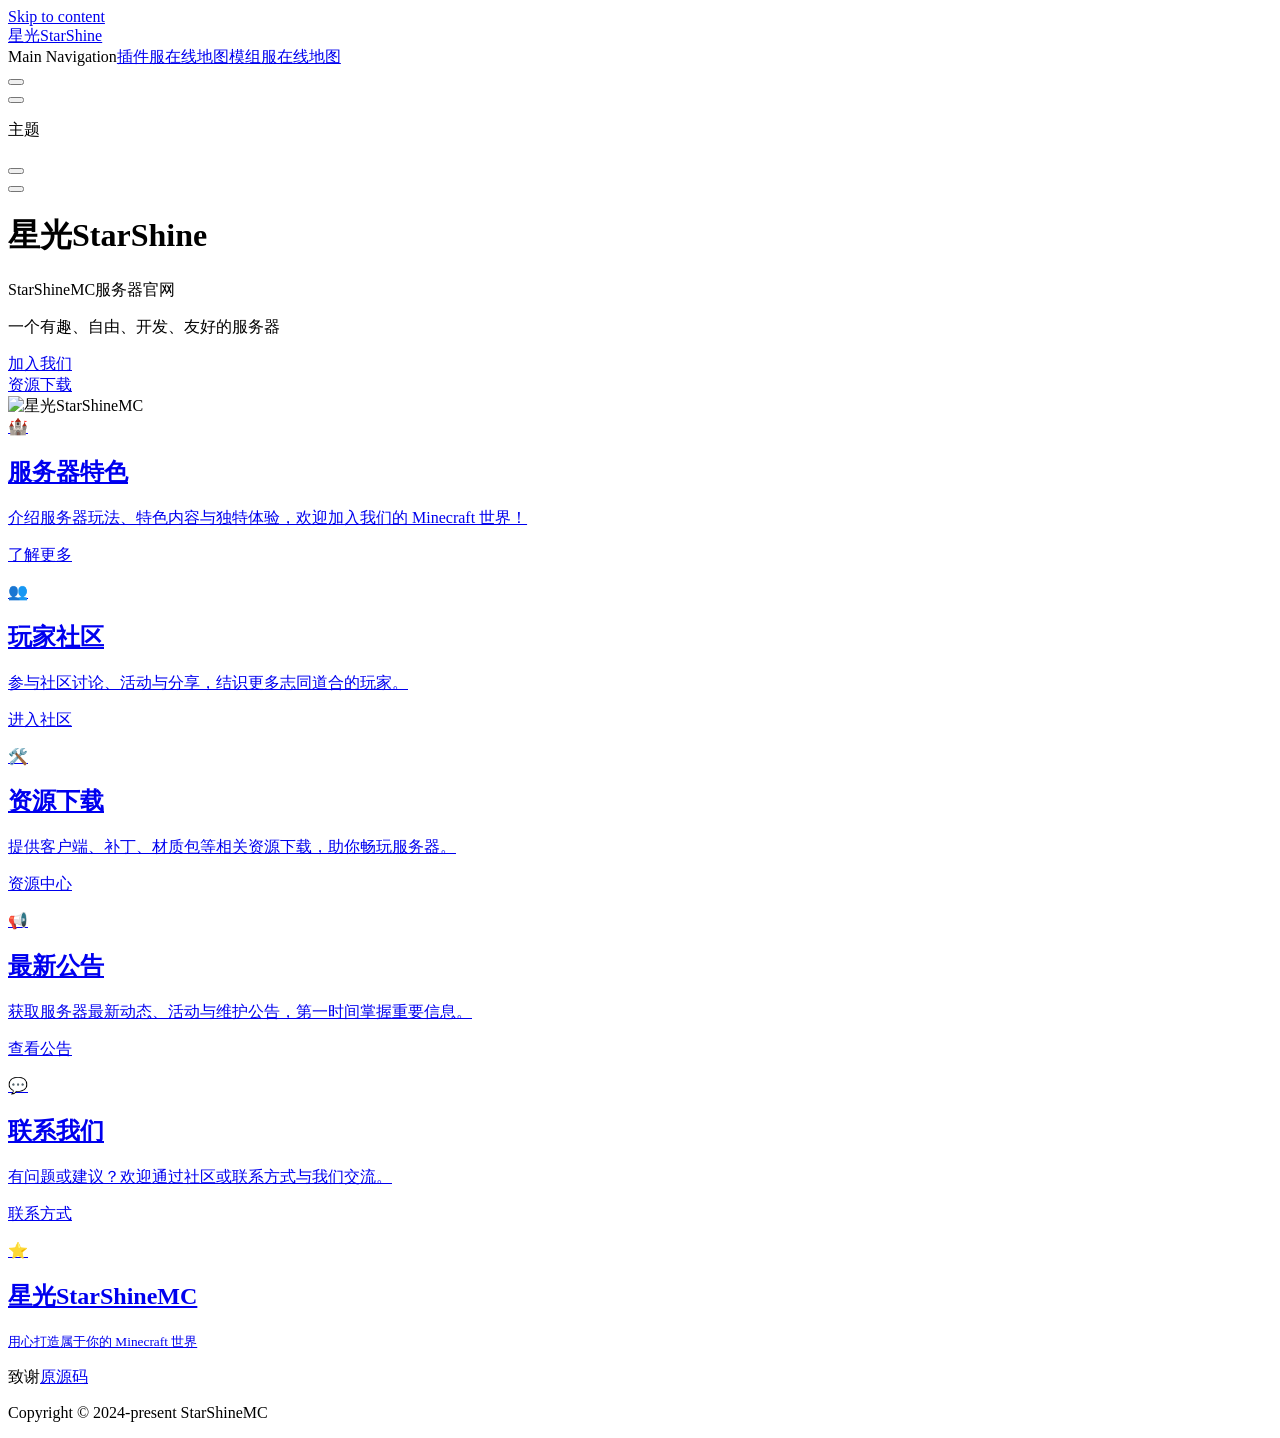
==== commit a4a24015: "Deploying to gh-pages from @ f44a182601725e27858112a3ae78681944acb407 🚀" ====
--- a/index.html
+++ b/index.html
@@ -12,7 +12,7 @@
     <link rel="preload" href="/StarShine-Web/assets/inter-roman-latin.Bu8hRsVA.woff2" as="font" type="font/woff2" crossorigin="">
     <link rel="modulepreload" href="/StarShine-Web/assets/chunks/framework.Csk1qA5M.js">
     <link rel="modulepreload" href="/StarShine-Web/assets/chunks/theme.DkOtXEg7.js">
-    <link rel="modulepreload" href="/StarShine-Web/assets/index.md.CssAffhh.lean.js">
+    <link rel="modulepreload" href="/StarShine-Web/assets/index.md.B0tAoroW.lean.js">
     <meta name="theme-color" content="#3eaf7c">
     <meta name="apple-mobile-web-app-capable" content="yes">
     <meta name="apple-mobile-web-app-status-bar-style" content="black">
@@ -24,8 +24,8 @@
     <script id="check-mac-os">document.documentElement.classList.toggle("mac",/Mac|iPhone|iPod|iPad/i.test(navigator.platform));</script>
   </head>
   <body>
-    <div id="app"><div class="Layout m-home-layout" data-v-7cb4efe6><!--[--><!--]--><!--[--><span tabindex="-1" data-v-e8152104></span><a href="#VPContent" class="VPSkipLink visually-hidden" data-v-e8152104> Skip to content </a><!--]--><!----><header class="VPNav" data-v-7cb4efe6 data-v-ea148854><div class="VPNavBar home top" data-v-ea148854 data-v-0724480d><div class="wrapper" data-v-0724480d><div class="container" data-v-0724480d><div class="title" data-v-0724480d><div class="VPNavBarTitle" data-v-0724480d data-v-1f66e29d><a class="title" href="/StarShine-Web/" data-v-1f66e29d><!--[--><!--]--><!--[--><img class="VPImage logo" src="/StarShine-Web/logo.png" alt data-v-6e5ecf35><!--]--><span data-v-1f66e29d>星光StarShine</span><!--[--><!--[--><!--[--><!--[--><img class="visitor" src="https://visitor-badge.laobi.icu/badge?page_id=maomao1996.vitepress-nav-template" onerror="this.style.display=&#39;none&#39;" data-v-124f1dab><!--]--><!--]--><!--]--><!--]--></a></div></div><div class="content" data-v-0724480d><div class="content-body" data-v-0724480d><!--[--><!--]--><div class="VPNavBarSearch search" data-v-0724480d><!----></div><nav aria-labelledby="main-nav-aria-label" class="VPNavBarMenu menu" data-v-0724480d data-v-05bd997a><span id="main-nav-aria-label" class="visually-hidden" data-v-05bd997a>Main Navigation</span><!--[--><!--[--><a class="VPLink link vp-external-link-icon VPNavBarMenuLink" href="http://mc.8bc.top:20000/" target="_blank" rel="noreferrer" tabindex="0" data-v-05bd997a data-v-20d3dafa><!--[--><span data-v-20d3dafa>插件服在线地图</span><!--]--></a><!--]--><!--[--><a class="VPLink link vp-external-link-icon VPNavBarMenuLink" href="http://mc.8bc.top:27774/" target="_blank" rel="noreferrer" tabindex="0" data-v-05bd997a data-v-20d3dafa><!--[--><span data-v-20d3dafa>模组服在线地图</span><!--]--></a><!--]--><!--]--></nav><!----><div class="VPNavBarAppearance appearance" data-v-0724480d data-v-632dc8b9><button class="VPSwitch VPSwitchAppearance" type="button" role="switch" title="切换到深色模式" aria-checked="false" data-v-632dc8b9 data-v-aefec510 data-v-45278f36><span class="check" data-v-45278f36><span class="icon" data-v-45278f36><!--[--><span class="vpi-sun sun" data-v-aefec510></span><span class="vpi-moon moon" data-v-aefec510></span><!--]--></span></span></button></div><div class="VPSocialLinks VPNavBarSocialLinks social-links" data-v-0724480d data-v-dedde283 data-v-4d9d7801><!--[--><a class="VPSocialLink no-icon" href="https://github.com/maomao1996/vitepress-nav-template" aria-label="github" target="_blank" rel="noopener" data-v-4d9d7801 data-v-219c289b><span class="vpi-social-github" /></a><!--]--></div><div class="VPFlyout VPNavBarExtra extra" data-v-0724480d data-v-51b1c64a data-v-6dd6b830><button type="button" class="button" aria-haspopup="true" aria-expanded="false" aria-label="extra navigation" data-v-6dd6b830><span class="vpi-more-horizontal icon" data-v-6dd6b830></span></button><div class="menu" data-v-6dd6b830><div class="VPMenu" data-v-6dd6b830 data-v-f7a45937><!----><!--[--><!--[--><!----><div class="group" data-v-51b1c64a><div class="item appearance" data-v-51b1c64a><p class="label" data-v-51b1c64a>主题</p><div class="appearance-action" data-v-51b1c64a><button class="VPSwitch VPSwitchAppearance" type="button" role="switch" title="切换到深色模式" aria-checked="false" data-v-51b1c64a data-v-aefec510 data-v-45278f36><span class="check" data-v-45278f36><span class="icon" data-v-45278f36><!--[--><span class="vpi-sun sun" data-v-aefec510></span><span class="vpi-moon moon" data-v-aefec510></span><!--]--></span></span></button></div></div></div><div class="group" data-v-51b1c64a><div class="item social-links" data-v-51b1c64a><div class="VPSocialLinks social-links-list" data-v-51b1c64a data-v-4d9d7801><!--[--><a class="VPSocialLink no-icon" href="https://github.com/maomao1996/vitepress-nav-template" aria-label="github" target="_blank" rel="noopener" data-v-4d9d7801 data-v-219c289b><span class="vpi-social-github" /></a><!--]--></div></div></div><!--]--><!--]--></div></div></div><!--[--><!--]--><button type="button" class="VPNavBarHamburger hamburger" aria-label="mobile navigation" aria-expanded="false" aria-controls="VPNavScreen" data-v-0724480d data-v-51c438c1><span class="container" data-v-51c438c1><span class="top" data-v-51c438c1></span><span class="middle" data-v-51c438c1></span><span class="bottom" data-v-51c438c1></span></span></button></div></div></div></div><div class="divider" data-v-0724480d><div class="divider-line" data-v-0724480d></div></div></div><!----></header><!----><!----><div class="VPContent is-home" id="VPContent" data-v-7cb4efe6 data-v-46f1df28><div class="VPHome" data-v-46f1df28 data-v-3ca76961><!--[--><!--]--><div class="VPHero has-image VPHomeHero" data-v-3ca76961 data-v-9d0de262><div class="container" data-v-9d0de262><div class="main" data-v-9d0de262><!--[--><!--]--><!--[--><h1 class="name" data-v-9d0de262><span class="clip" data-v-9d0de262>星光StarShine</span></h1><p class="text" data-v-9d0de262>StarShineMC服务器官网</p><p class="tagline" data-v-9d0de262>一个有趣、自由、开发、友好的服务器</p><!--]--><!--[--><!--]--><div class="actions" data-v-9d0de262><!--[--><div class="action" data-v-9d0de262><a class="VPButton medium brand" href="/StarShine-Web/about" data-v-9d0de262 data-v-4f8f1385>服务器介绍</a></div><div class="action" data-v-9d0de262><a class="VPButton medium alt" href="/StarShine-Web/join" data-v-9d0de262 data-v-4f8f1385>加入我们</a></div><div class="action" data-v-9d0de262><a class="VPButton medium brand" href="/StarShine-Web/community" data-v-9d0de262 data-v-4f8f1385>玩家社区</a></div><div class="action" data-v-9d0de262><a class="VPButton medium alt" href="/StarShine-Web/downloads" data-v-9d0de262 data-v-4f8f1385>资源下载</a></div><!--]--></div><!--[--><!--]--></div><div class="image" data-v-9d0de262><div class="image-container" data-v-9d0de262><div class="image-bg" data-v-9d0de262></div><!--[--><!--[--><img class="VPImage image-src" src="/StarShine-Web/logo.png" alt="星光StarShineMC" data-v-6e5ecf35><!--]--><!--]--></div></div></div></div><!--[--><!--]--><!--[--><!--]--><div class="VPFeatures VPHomeFeatures" data-v-3ca76961 data-v-bf187130><div class="container" data-v-bf187130><div class="items" data-v-bf187130><!--[--><div class="grid-6 item" data-v-bf187130><a class="VPLink link no-icon VPFeature" href="/StarShine-Web/about" data-v-bf187130 data-v-78f47d09><!--[--><article class="box" data-v-78f47d09><div class="icon" data-v-78f47d09>🏰</div><h2 class="title" data-v-78f47d09>服务器特色</h2><p class="details" data-v-78f47d09>介绍服务器玩法、特色内容与独特体验，欢迎加入我们的 Minecraft 世界！</p><div class="link-text" data-v-78f47d09><p class="link-text-value" data-v-78f47d09>了解更多 <span class="vpi-arrow-right link-text-icon" data-v-78f47d09></span></p></div></article><!--]--></a></div><div class="grid-6 item" data-v-bf187130><a class="VPLink link no-icon VPFeature" href="/StarShine-Web/community" data-v-bf187130 data-v-78f47d09><!--[--><article class="box" data-v-78f47d09><div class="icon" data-v-78f47d09>👥</div><h2 class="title" data-v-78f47d09>玩家社区</h2><p class="details" data-v-78f47d09>参与社区讨论、活动与分享，结识更多志同道合的玩家。</p><div class="link-text" data-v-78f47d09><p class="link-text-value" data-v-78f47d09>进入社区 <span class="vpi-arrow-right link-text-icon" data-v-78f47d09></span></p></div></article><!--]--></a></div><div class="grid-6 item" data-v-bf187130><a class="VPLink link no-icon VPFeature" href="/StarShine-Web/downloads" data-v-bf187130 data-v-78f47d09><!--[--><article class="box" data-v-78f47d09><div class="icon" data-v-78f47d09>🛠️</div><h2 class="title" data-v-78f47d09>资源下载</h2><p class="details" data-v-78f47d09>提供客户端、补丁、材质包等相关资源下载，助你畅玩服务器。</p><div class="link-text" data-v-78f47d09><p class="link-text-value" data-v-78f47d09>资源中心 <span class="vpi-arrow-right link-text-icon" data-v-78f47d09></span></p></div></article><!--]--></a></div><div class="grid-6 item" data-v-bf187130><a class="VPLink link no-icon VPFeature" href="/StarShine-Web/news" data-v-bf187130 data-v-78f47d09><!--[--><article class="box" data-v-78f47d09><div class="icon" data-v-78f47d09>📢</div><h2 class="title" data-v-78f47d09>最新公告</h2><p class="details" data-v-78f47d09>获取服务器最新动态、活动与维护公告，第一时间掌握重要信息。</p><div class="link-text" data-v-78f47d09><p class="link-text-value" data-v-78f47d09>查看公告 <span class="vpi-arrow-right link-text-icon" data-v-78f47d09></span></p></div></article><!--]--></a></div><div class="grid-6 item" data-v-bf187130><a class="VPLink link no-icon VPFeature" href="/StarShine-Web/contact" data-v-bf187130 data-v-78f47d09><!--[--><article class="box" data-v-78f47d09><div class="icon" data-v-78f47d09>💬</div><h2 class="title" data-v-78f47d09>联系我们</h2><p class="details" data-v-78f47d09>有问题或建议？欢迎通过社区或联系方式与我们交流。</p><div class="link-text" data-v-78f47d09><p class="link-text-value" data-v-78f47d09>联系方式 <span class="vpi-arrow-right link-text-icon" data-v-78f47d09></span></p></div></article><!--]--></a></div><div class="grid-6 item" data-v-bf187130><a class="VPLink link no-icon VPFeature" href="/StarShine-Web/about" data-v-bf187130 data-v-78f47d09><!--[--><article class="box" data-v-78f47d09><div class="icon" data-v-78f47d09>⭐</div><h2 class="title" data-v-78f47d09>星光StarShineMC</h2><p class="details" data-v-78f47d09><small class="bottom-small">用心打造属于你的 Minecraft 世界</small></p><!----></article><!--]--></a></div><!--]--></div></div></div><!--[--><!--]--><div class="vp-doc container" style="--vp-offset:calc(50% - Infinitypx);" data-v-3ca76961 data-v-34af5da5><!--[--><div style="position:relative;" data-v-3ca76961><div></div></div><!--]--></div></div></div><footer class="VPFooter" data-v-7cb4efe6 data-v-9980e494><div class="container" data-v-9980e494><p class="message" data-v-9980e494>致谢<a href="https://github.com/maomao1996/vitepress-nav-template" target="_blank" rel="noopener">原源码</a></p><p class="copyright" data-v-9980e494>Copyright © 2024-present StarShineMC</p></div></footer><!--[--><!--]--></div></div>
-    <script>window.__VP_HASH_MAP__=JSON.parse("{\"index.md\":\"CssAffhh\",\"test.md\":\"CbRyWRUr\",\"nav_index.md\":\"DnySAlh3\"}");window.__VP_SITE_DATA__=JSON.parse("{\"lang\":\"zh-CN\",\"dir\":\"ltr\",\"title\":\"星光StarShine\",\"description\":\"茂茂的成长之路，包含前端常用知识、源码阅读笔记、各种奇淫技巧、日常提效工具等\",\"base\":\"/StarShine-Web/\",\"head\":[],\"router\":{\"prefetchLinks\":true},\"appearance\":true,\"themeConfig\":{\"i18nRouting\":false,\"logo\":\"/logo.png\",\"nav\":[{\"text\":\"插件服在线地图\",\"link\":\"http://mc.8bc.top:20000/\"},{\"text\":\"模组服在线地图\",\"link\":\"http://mc.8bc.top:27774/\"}],\"sidebar\":{},\"outline\":{\"level\":\"deep\",\"label\":\"目录\"},\"socialLinks\":[{\"icon\":\"github\",\"link\":\"https://github.com/maomao1996/vitepress-nav-template\"}],\"footer\":{\"message\":\"致谢<a href=\\\"https://github.com/maomao1996/vitepress-nav-template\\\" target=\\\"_blank\\\" rel=\\\"noopener\\\">原源码</a>\",\"copyright\":\"Copyright © 2024-present StarShineMC\"},\"lastUpdated\":{\"text\":\"最后更新于\",\"formatOptions\":{\"dateStyle\":\"short\",\"timeStyle\":\"medium\"}},\"docFooter\":{\"prev\":\"上一篇\",\"next\":\"下一篇\"},\"returnToTopLabel\":\"回到顶部\",\"sidebarMenuLabel\":\"菜单\",\"darkModeSwitchLabel\":\"主题\",\"lightModeSwitchTitle\":\"切换到浅色模式\",\"darkModeSwitchTitle\":\"切换到深色模式\",\"visitor\":{\"badgeId\":\"maomao1996.vitepress-nav-template\"},\"comment\":{\"repo\":\"maomao1996/vitepress-nav-template\",\"repoId\":\"R_kgDOJC09Jg\",\"category\":\"Announcements\",\"categoryId\":\"DIC_kwDOJC09Js4Cekn0\"}},\"locales\":{},\"scrollOffset\":134,\"cleanUrls\":true}");</script>
+    <div id="app"><div class="Layout m-home-layout" data-v-7cb4efe6><!--[--><!--]--><!--[--><span tabindex="-1" data-v-e8152104></span><a href="#VPContent" class="VPSkipLink visually-hidden" data-v-e8152104> Skip to content </a><!--]--><!----><header class="VPNav" data-v-7cb4efe6 data-v-ea148854><div class="VPNavBar home top" data-v-ea148854 data-v-0724480d><div class="wrapper" data-v-0724480d><div class="container" data-v-0724480d><div class="title" data-v-0724480d><div class="VPNavBarTitle" data-v-0724480d data-v-1f66e29d><a class="title" href="/StarShine-Web/" data-v-1f66e29d><!--[--><!--]--><!--[--><img class="VPImage logo" src="/StarShine-Web/logo.png" alt data-v-6e5ecf35><!--]--><span data-v-1f66e29d>星光StarShine</span><!--[--><!--[--><!--[--><!--[--><img class="visitor" src="https://visitor-badge.laobi.icu/badge?page_id=starshine.vitepress-web" onerror="this.style.display=&#39;none&#39;" data-v-124f1dab><!--]--><!--]--><!--]--><!--]--></a></div></div><div class="content" data-v-0724480d><div class="content-body" data-v-0724480d><!--[--><!--]--><div class="VPNavBarSearch search" data-v-0724480d><!----></div><nav aria-labelledby="main-nav-aria-label" class="VPNavBarMenu menu" data-v-0724480d data-v-05bd997a><span id="main-nav-aria-label" class="visually-hidden" data-v-05bd997a>Main Navigation</span><!--[--><!--[--><a class="VPLink link vp-external-link-icon VPNavBarMenuLink" href="http://mc.8bc.top:20000/" target="_blank" rel="noreferrer" tabindex="0" data-v-05bd997a data-v-20d3dafa><!--[--><span data-v-20d3dafa>插件服在线地图</span><!--]--></a><!--]--><!--[--><a class="VPLink link vp-external-link-icon VPNavBarMenuLink" href="http://mc.8bc.top:27774/" target="_blank" rel="noreferrer" tabindex="0" data-v-05bd997a data-v-20d3dafa><!--[--><span data-v-20d3dafa>模组服在线地图</span><!--]--></a><!--]--><!--]--></nav><!----><div class="VPNavBarAppearance appearance" data-v-0724480d data-v-632dc8b9><button class="VPSwitch VPSwitchAppearance" type="button" role="switch" title="切换到深色模式" aria-checked="false" data-v-632dc8b9 data-v-aefec510 data-v-45278f36><span class="check" data-v-45278f36><span class="icon" data-v-45278f36><!--[--><span class="vpi-sun sun" data-v-aefec510></span><span class="vpi-moon moon" data-v-aefec510></span><!--]--></span></span></button></div><div class="VPSocialLinks VPNavBarSocialLinks social-links" data-v-0724480d data-v-dedde283 data-v-4d9d7801><!--[--><a class="VPSocialLink no-icon" href="https://github.com/maomao1996/vitepress-nav-template" aria-label="github" target="_blank" rel="noopener" data-v-4d9d7801 data-v-219c289b><span class="vpi-social-github" /></a><!--]--></div><div class="VPFlyout VPNavBarExtra extra" data-v-0724480d data-v-51b1c64a data-v-6dd6b830><button type="button" class="button" aria-haspopup="true" aria-expanded="false" aria-label="extra navigation" data-v-6dd6b830><span class="vpi-more-horizontal icon" data-v-6dd6b830></span></button><div class="menu" data-v-6dd6b830><div class="VPMenu" data-v-6dd6b830 data-v-f7a45937><!----><!--[--><!--[--><!----><div class="group" data-v-51b1c64a><div class="item appearance" data-v-51b1c64a><p class="label" data-v-51b1c64a>主题</p><div class="appearance-action" data-v-51b1c64a><button class="VPSwitch VPSwitchAppearance" type="button" role="switch" title="切换到深色模式" aria-checked="false" data-v-51b1c64a data-v-aefec510 data-v-45278f36><span class="check" data-v-45278f36><span class="icon" data-v-45278f36><!--[--><span class="vpi-sun sun" data-v-aefec510></span><span class="vpi-moon moon" data-v-aefec510></span><!--]--></span></span></button></div></div></div><div class="group" data-v-51b1c64a><div class="item social-links" data-v-51b1c64a><div class="VPSocialLinks social-links-list" data-v-51b1c64a data-v-4d9d7801><!--[--><a class="VPSocialLink no-icon" href="https://github.com/maomao1996/vitepress-nav-template" aria-label="github" target="_blank" rel="noopener" data-v-4d9d7801 data-v-219c289b><span class="vpi-social-github" /></a><!--]--></div></div></div><!--]--><!--]--></div></div></div><!--[--><!--]--><button type="button" class="VPNavBarHamburger hamburger" aria-label="mobile navigation" aria-expanded="false" aria-controls="VPNavScreen" data-v-0724480d data-v-51c438c1><span class="container" data-v-51c438c1><span class="top" data-v-51c438c1></span><span class="middle" data-v-51c438c1></span><span class="bottom" data-v-51c438c1></span></span></button></div></div></div></div><div class="divider" data-v-0724480d><div class="divider-line" data-v-0724480d></div></div></div><!----></header><!----><!----><div class="VPContent is-home" id="VPContent" data-v-7cb4efe6 data-v-46f1df28><div class="VPHome" data-v-46f1df28 data-v-3ca76961><!--[--><!--]--><div class="VPHero has-image VPHomeHero" data-v-3ca76961 data-v-9d0de262><div class="container" data-v-9d0de262><div class="main" data-v-9d0de262><!--[--><!--]--><!--[--><h1 class="name" data-v-9d0de262><span class="clip" data-v-9d0de262>星光StarShine</span></h1><p class="text" data-v-9d0de262>StarShineMC服务器官网</p><p class="tagline" data-v-9d0de262>一个有趣、自由、开发、友好的服务器</p><!--]--><!--[--><!--]--><div class="actions" data-v-9d0de262><!--[--><div class="action" data-v-9d0de262><a class="VPButton medium brand" href="https://qm.qq.com/q/yCemxvimCQ" target="_blank" rel="noreferrer" data-v-9d0de262 data-v-4f8f1385>加入我们</a></div><div class="action" data-v-9d0de262><a class="VPButton medium brand" href="https://pan.1fu.top/" target="_blank" rel="noreferrer" data-v-9d0de262 data-v-4f8f1385>资源下载</a></div><!--]--></div><!--[--><!--]--></div><div class="image" data-v-9d0de262><div class="image-container" data-v-9d0de262><div class="image-bg" data-v-9d0de262></div><!--[--><!--[--><img class="VPImage image-src" src="/StarShine-Web/logo.png" alt="星光StarShineMC" data-v-6e5ecf35><!--]--><!--]--></div></div></div></div><!--[--><!--]--><!--[--><!--]--><div class="VPFeatures VPHomeFeatures" data-v-3ca76961 data-v-bf187130><div class="container" data-v-bf187130><div class="items" data-v-bf187130><!--[--><div class="grid-6 item" data-v-bf187130><a class="VPLink link no-icon VPFeature" href="/StarShine-Web/about" data-v-bf187130 data-v-78f47d09><!--[--><article class="box" data-v-78f47d09><div class="icon" data-v-78f47d09>🏰</div><h2 class="title" data-v-78f47d09>服务器特色</h2><p class="details" data-v-78f47d09>介绍服务器玩法、特色内容与独特体验，欢迎加入我们的 Minecraft 世界！</p><div class="link-text" data-v-78f47d09><p class="link-text-value" data-v-78f47d09>了解更多 <span class="vpi-arrow-right link-text-icon" data-v-78f47d09></span></p></div></article><!--]--></a></div><div class="grid-6 item" data-v-bf187130><a class="VPLink link no-icon VPFeature" href="/StarShine-Web/community" data-v-bf187130 data-v-78f47d09><!--[--><article class="box" data-v-78f47d09><div class="icon" data-v-78f47d09>👥</div><h2 class="title" data-v-78f47d09>玩家社区</h2><p class="details" data-v-78f47d09>参与社区讨论、活动与分享，结识更多志同道合的玩家。</p><div class="link-text" data-v-78f47d09><p class="link-text-value" data-v-78f47d09>进入社区 <span class="vpi-arrow-right link-text-icon" data-v-78f47d09></span></p></div></article><!--]--></a></div><div class="grid-6 item" data-v-bf187130><a class="VPLink link no-icon VPFeature" href="/StarShine-Web/downloads" data-v-bf187130 data-v-78f47d09><!--[--><article class="box" data-v-78f47d09><div class="icon" data-v-78f47d09>🛠️</div><h2 class="title" data-v-78f47d09>资源下载</h2><p class="details" data-v-78f47d09>提供客户端、补丁、材质包等相关资源下载，助你畅玩服务器。</p><div class="link-text" data-v-78f47d09><p class="link-text-value" data-v-78f47d09>资源中心 <span class="vpi-arrow-right link-text-icon" data-v-78f47d09></span></p></div></article><!--]--></a></div><div class="grid-6 item" data-v-bf187130><a class="VPLink link no-icon VPFeature" href="/StarShine-Web/news" data-v-bf187130 data-v-78f47d09><!--[--><article class="box" data-v-78f47d09><div class="icon" data-v-78f47d09>📢</div><h2 class="title" data-v-78f47d09>最新公告</h2><p class="details" data-v-78f47d09>获取服务器最新动态、活动与维护公告，第一时间掌握重要信息。</p><div class="link-text" data-v-78f47d09><p class="link-text-value" data-v-78f47d09>查看公告 <span class="vpi-arrow-right link-text-icon" data-v-78f47d09></span></p></div></article><!--]--></a></div><div class="grid-6 item" data-v-bf187130><a class="VPLink link no-icon VPFeature" href="/StarShine-Web/contact" data-v-bf187130 data-v-78f47d09><!--[--><article class="box" data-v-78f47d09><div class="icon" data-v-78f47d09>💬</div><h2 class="title" data-v-78f47d09>联系我们</h2><p class="details" data-v-78f47d09>有问题或建议？欢迎通过社区或联系方式与我们交流。</p><div class="link-text" data-v-78f47d09><p class="link-text-value" data-v-78f47d09>联系方式 <span class="vpi-arrow-right link-text-icon" data-v-78f47d09></span></p></div></article><!--]--></a></div><div class="grid-6 item" data-v-bf187130><a class="VPLink link no-icon VPFeature" href="/StarShine-Web/about" data-v-bf187130 data-v-78f47d09><!--[--><article class="box" data-v-78f47d09><div class="icon" data-v-78f47d09>⭐</div><h2 class="title" data-v-78f47d09>星光StarShineMC</h2><p class="details" data-v-78f47d09><small class="bottom-small">用心打造属于你的 Minecraft 世界</small></p><!----></article><!--]--></a></div><!--]--></div></div></div><!--[--><!--]--><div class="vp-doc container" style="--vp-offset:calc(50% - Infinitypx);" data-v-3ca76961 data-v-34af5da5><!--[--><div style="position:relative;" data-v-3ca76961><div></div></div><!--]--></div></div></div><footer class="VPFooter" data-v-7cb4efe6 data-v-9980e494><div class="container" data-v-9980e494><p class="message" data-v-9980e494>致谢<a href="https://github.com/maomao1996/vitepress-nav-template" target="_blank" rel="noopener">原源码</a></p><p class="copyright" data-v-9980e494>Copyright © 2024-present StarShineMC</p></div></footer><!--[--><!--]--></div></div>
+    <script>window.__VP_HASH_MAP__=JSON.parse("{\"index.md\":\"B0tAoroW\",\"test.md\":\"CbRyWRUr\",\"nav_index.md\":\"DnySAlh3\"}");window.__VP_SITE_DATA__=JSON.parse("{\"lang\":\"zh-CN\",\"dir\":\"ltr\",\"title\":\"星光StarShine\",\"description\":\"茂茂的成长之路，包含前端常用知识、源码阅读笔记、各种奇淫技巧、日常提效工具等\",\"base\":\"/StarShine-Web/\",\"head\":[],\"router\":{\"prefetchLinks\":true},\"appearance\":true,\"themeConfig\":{\"i18nRouting\":false,\"logo\":\"/logo.png\",\"nav\":[{\"text\":\"插件服在线地图\",\"link\":\"http://mc.8bc.top:20000/\"},{\"text\":\"模组服在线地图\",\"link\":\"http://mc.8bc.top:27774/\"}],\"sidebar\":{},\"outline\":{\"level\":\"deep\",\"label\":\"目录\"},\"socialLinks\":[{\"icon\":\"github\",\"link\":\"https://github.com/maomao1996/vitepress-nav-template\"}],\"footer\":{\"message\":\"致谢<a href=\\\"https://github.com/maomao1996/vitepress-nav-template\\\" target=\\\"_blank\\\" rel=\\\"noopener\\\">原源码</a>\",\"copyright\":\"Copyright © 2024-present StarShineMC\"},\"lastUpdated\":{\"text\":\"最后更新于\",\"formatOptions\":{\"dateStyle\":\"short\",\"timeStyle\":\"medium\"}},\"docFooter\":{\"prev\":\"上一篇\",\"next\":\"下一篇\"},\"returnToTopLabel\":\"回到顶部\",\"sidebarMenuLabel\":\"菜单\",\"darkModeSwitchLabel\":\"主题\",\"lightModeSwitchTitle\":\"切换到浅色模式\",\"darkModeSwitchTitle\":\"切换到深色模式\",\"visitor\":{\"badgeId\":\"starshine.vitepress-web\"},\"comment\":{\"repo\":\"maomao1996/vitepress-nav-template\",\"repoId\":\"R_kgDOJC09Jg\",\"category\":\"Announcements\",\"categoryId\":\"DIC_kwDOJC09Js4Cekn0\"}},\"locales\":{},\"scrollOffset\":134,\"cleanUrls\":true}");</script>
     
   </body>
 </html>
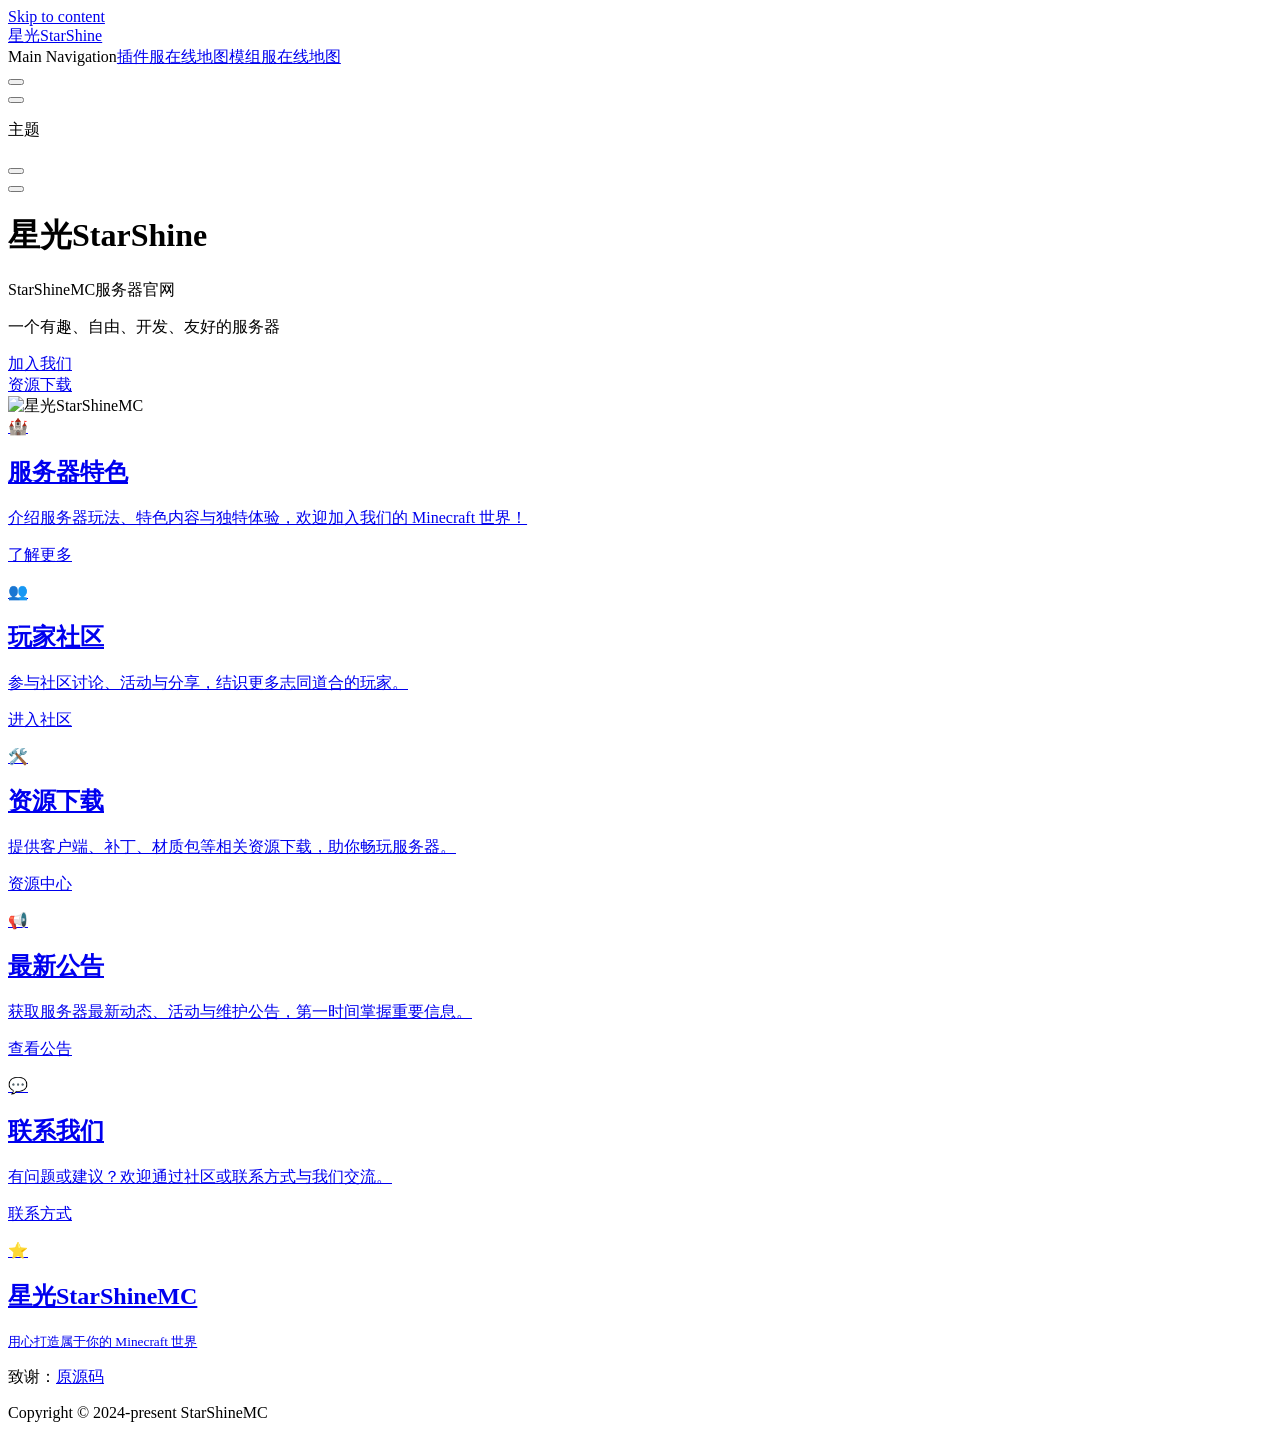
==== commit 7dfaa0cf: "Deploying to gh-pages from @ 322ec95491f9c9654fa7ac3ae554104d83161063 🚀" ====
--- a/index.html
+++ b/index.html
@@ -24,8 +24,8 @@
     <script id="check-mac-os">document.documentElement.classList.toggle("mac",/Mac|iPhone|iPod|iPad/i.test(navigator.platform));</script>
   </head>
   <body>
-    <div id="app"><div class="Layout m-home-layout" data-v-7cb4efe6><!--[--><!--]--><!--[--><span tabindex="-1" data-v-e8152104></span><a href="#VPContent" class="VPSkipLink visually-hidden" data-v-e8152104> Skip to content </a><!--]--><!----><header class="VPNav" data-v-7cb4efe6 data-v-ea148854><div class="VPNavBar home top" data-v-ea148854 data-v-0724480d><div class="wrapper" data-v-0724480d><div class="container" data-v-0724480d><div class="title" data-v-0724480d><div class="VPNavBarTitle" data-v-0724480d data-v-1f66e29d><a class="title" href="/StarShine-Web/" data-v-1f66e29d><!--[--><!--]--><!--[--><img class="VPImage logo" src="/StarShine-Web/logo.png" alt data-v-6e5ecf35><!--]--><span data-v-1f66e29d>星光StarShine</span><!--[--><!--[--><!--[--><!--[--><img class="visitor" src="https://visitor-badge.laobi.icu/badge?page_id=starshine.vitepress-web" onerror="this.style.display=&#39;none&#39;" data-v-124f1dab><!--]--><!--]--><!--]--><!--]--></a></div></div><div class="content" data-v-0724480d><div class="content-body" data-v-0724480d><!--[--><!--]--><div class="VPNavBarSearch search" data-v-0724480d><!----></div><nav aria-labelledby="main-nav-aria-label" class="VPNavBarMenu menu" data-v-0724480d data-v-05bd997a><span id="main-nav-aria-label" class="visually-hidden" data-v-05bd997a>Main Navigation</span><!--[--><!--[--><a class="VPLink link vp-external-link-icon VPNavBarMenuLink" href="http://mc.8bc.top:20000/" target="_blank" rel="noreferrer" tabindex="0" data-v-05bd997a data-v-20d3dafa><!--[--><span data-v-20d3dafa>插件服在线地图</span><!--]--></a><!--]--><!--[--><a class="VPLink link vp-external-link-icon VPNavBarMenuLink" href="http://mc.8bc.top:27774/" target="_blank" rel="noreferrer" tabindex="0" data-v-05bd997a data-v-20d3dafa><!--[--><span data-v-20d3dafa>模组服在线地图</span><!--]--></a><!--]--><!--]--></nav><!----><div class="VPNavBarAppearance appearance" data-v-0724480d data-v-632dc8b9><button class="VPSwitch VPSwitchAppearance" type="button" role="switch" title="切换到深色模式" aria-checked="false" data-v-632dc8b9 data-v-aefec510 data-v-45278f36><span class="check" data-v-45278f36><span class="icon" data-v-45278f36><!--[--><span class="vpi-sun sun" data-v-aefec510></span><span class="vpi-moon moon" data-v-aefec510></span><!--]--></span></span></button></div><div class="VPSocialLinks VPNavBarSocialLinks social-links" data-v-0724480d data-v-dedde283 data-v-4d9d7801><!--[--><a class="VPSocialLink no-icon" href="https://github.com/maomao1996/vitepress-nav-template" aria-label="github" target="_blank" rel="noopener" data-v-4d9d7801 data-v-219c289b><span class="vpi-social-github" /></a><!--]--></div><div class="VPFlyout VPNavBarExtra extra" data-v-0724480d data-v-51b1c64a data-v-6dd6b830><button type="button" class="button" aria-haspopup="true" aria-expanded="false" aria-label="extra navigation" data-v-6dd6b830><span class="vpi-more-horizontal icon" data-v-6dd6b830></span></button><div class="menu" data-v-6dd6b830><div class="VPMenu" data-v-6dd6b830 data-v-f7a45937><!----><!--[--><!--[--><!----><div class="group" data-v-51b1c64a><div class="item appearance" data-v-51b1c64a><p class="label" data-v-51b1c64a>主题</p><div class="appearance-action" data-v-51b1c64a><button class="VPSwitch VPSwitchAppearance" type="button" role="switch" title="切换到深色模式" aria-checked="false" data-v-51b1c64a data-v-aefec510 data-v-45278f36><span class="check" data-v-45278f36><span class="icon" data-v-45278f36><!--[--><span class="vpi-sun sun" data-v-aefec510></span><span class="vpi-moon moon" data-v-aefec510></span><!--]--></span></span></button></div></div></div><div class="group" data-v-51b1c64a><div class="item social-links" data-v-51b1c64a><div class="VPSocialLinks social-links-list" data-v-51b1c64a data-v-4d9d7801><!--[--><a class="VPSocialLink no-icon" href="https://github.com/maomao1996/vitepress-nav-template" aria-label="github" target="_blank" rel="noopener" data-v-4d9d7801 data-v-219c289b><span class="vpi-social-github" /></a><!--]--></div></div></div><!--]--><!--]--></div></div></div><!--[--><!--]--><button type="button" class="VPNavBarHamburger hamburger" aria-label="mobile navigation" aria-expanded="false" aria-controls="VPNavScreen" data-v-0724480d data-v-51c438c1><span class="container" data-v-51c438c1><span class="top" data-v-51c438c1></span><span class="middle" data-v-51c438c1></span><span class="bottom" data-v-51c438c1></span></span></button></div></div></div></div><div class="divider" data-v-0724480d><div class="divider-line" data-v-0724480d></div></div></div><!----></header><!----><!----><div class="VPContent is-home" id="VPContent" data-v-7cb4efe6 data-v-46f1df28><div class="VPHome" data-v-46f1df28 data-v-3ca76961><!--[--><!--]--><div class="VPHero has-image VPHomeHero" data-v-3ca76961 data-v-9d0de262><div class="container" data-v-9d0de262><div class="main" data-v-9d0de262><!--[--><!--]--><!--[--><h1 class="name" data-v-9d0de262><span class="clip" data-v-9d0de262>星光StarShine</span></h1><p class="text" data-v-9d0de262>StarShineMC服务器官网</p><p class="tagline" data-v-9d0de262>一个有趣、自由、开发、友好的服务器</p><!--]--><!--[--><!--]--><div class="actions" data-v-9d0de262><!--[--><div class="action" data-v-9d0de262><a class="VPButton medium brand" href="https://qm.qq.com/q/yCemxvimCQ" target="_blank" rel="noreferrer" data-v-9d0de262 data-v-4f8f1385>加入我们</a></div><div class="action" data-v-9d0de262><a class="VPButton medium brand" href="https://pan.1fu.top/" target="_blank" rel="noreferrer" data-v-9d0de262 data-v-4f8f1385>资源下载</a></div><!--]--></div><!--[--><!--]--></div><div class="image" data-v-9d0de262><div class="image-container" data-v-9d0de262><div class="image-bg" data-v-9d0de262></div><!--[--><!--[--><img class="VPImage image-src" src="/StarShine-Web/logo.png" alt="星光StarShineMC" data-v-6e5ecf35><!--]--><!--]--></div></div></div></div><!--[--><!--]--><!--[--><!--]--><div class="VPFeatures VPHomeFeatures" data-v-3ca76961 data-v-bf187130><div class="container" data-v-bf187130><div class="items" data-v-bf187130><!--[--><div class="grid-6 item" data-v-bf187130><a class="VPLink link no-icon VPFeature" href="/StarShine-Web/about" data-v-bf187130 data-v-78f47d09><!--[--><article class="box" data-v-78f47d09><div class="icon" data-v-78f47d09>🏰</div><h2 class="title" data-v-78f47d09>服务器特色</h2><p class="details" data-v-78f47d09>介绍服务器玩法、特色内容与独特体验，欢迎加入我们的 Minecraft 世界！</p><div class="link-text" data-v-78f47d09><p class="link-text-value" data-v-78f47d09>了解更多 <span class="vpi-arrow-right link-text-icon" data-v-78f47d09></span></p></div></article><!--]--></a></div><div class="grid-6 item" data-v-bf187130><a class="VPLink link no-icon VPFeature" href="/StarShine-Web/community" data-v-bf187130 data-v-78f47d09><!--[--><article class="box" data-v-78f47d09><div class="icon" data-v-78f47d09>👥</div><h2 class="title" data-v-78f47d09>玩家社区</h2><p class="details" data-v-78f47d09>参与社区讨论、活动与分享，结识更多志同道合的玩家。</p><div class="link-text" data-v-78f47d09><p class="link-text-value" data-v-78f47d09>进入社区 <span class="vpi-arrow-right link-text-icon" data-v-78f47d09></span></p></div></article><!--]--></a></div><div class="grid-6 item" data-v-bf187130><a class="VPLink link no-icon VPFeature" href="/StarShine-Web/downloads" data-v-bf187130 data-v-78f47d09><!--[--><article class="box" data-v-78f47d09><div class="icon" data-v-78f47d09>🛠️</div><h2 class="title" data-v-78f47d09>资源下载</h2><p class="details" data-v-78f47d09>提供客户端、补丁、材质包等相关资源下载，助你畅玩服务器。</p><div class="link-text" data-v-78f47d09><p class="link-text-value" data-v-78f47d09>资源中心 <span class="vpi-arrow-right link-text-icon" data-v-78f47d09></span></p></div></article><!--]--></a></div><div class="grid-6 item" data-v-bf187130><a class="VPLink link no-icon VPFeature" href="/StarShine-Web/news" data-v-bf187130 data-v-78f47d09><!--[--><article class="box" data-v-78f47d09><div class="icon" data-v-78f47d09>📢</div><h2 class="title" data-v-78f47d09>最新公告</h2><p class="details" data-v-78f47d09>获取服务器最新动态、活动与维护公告，第一时间掌握重要信息。</p><div class="link-text" data-v-78f47d09><p class="link-text-value" data-v-78f47d09>查看公告 <span class="vpi-arrow-right link-text-icon" data-v-78f47d09></span></p></div></article><!--]--></a></div><div class="grid-6 item" data-v-bf187130><a class="VPLink link no-icon VPFeature" href="/StarShine-Web/contact" data-v-bf187130 data-v-78f47d09><!--[--><article class="box" data-v-78f47d09><div class="icon" data-v-78f47d09>💬</div><h2 class="title" data-v-78f47d09>联系我们</h2><p class="details" data-v-78f47d09>有问题或建议？欢迎通过社区或联系方式与我们交流。</p><div class="link-text" data-v-78f47d09><p class="link-text-value" data-v-78f47d09>联系方式 <span class="vpi-arrow-right link-text-icon" data-v-78f47d09></span></p></div></article><!--]--></a></div><div class="grid-6 item" data-v-bf187130><a class="VPLink link no-icon VPFeature" href="/StarShine-Web/about" data-v-bf187130 data-v-78f47d09><!--[--><article class="box" data-v-78f47d09><div class="icon" data-v-78f47d09>⭐</div><h2 class="title" data-v-78f47d09>星光StarShineMC</h2><p class="details" data-v-78f47d09><small class="bottom-small">用心打造属于你的 Minecraft 世界</small></p><!----></article><!--]--></a></div><!--]--></div></div></div><!--[--><!--]--><div class="vp-doc container" style="--vp-offset:calc(50% - Infinitypx);" data-v-3ca76961 data-v-34af5da5><!--[--><div style="position:relative;" data-v-3ca76961><div></div></div><!--]--></div></div></div><footer class="VPFooter" data-v-7cb4efe6 data-v-9980e494><div class="container" data-v-9980e494><p class="message" data-v-9980e494>致谢<a href="https://github.com/maomao1996/vitepress-nav-template" target="_blank" rel="noopener">原源码</a></p><p class="copyright" data-v-9980e494>Copyright © 2024-present StarShineMC</p></div></footer><!--[--><!--]--></div></div>
-    <script>window.__VP_HASH_MAP__=JSON.parse("{\"index.md\":\"B0tAoroW\",\"test.md\":\"CbRyWRUr\",\"nav_index.md\":\"DnySAlh3\"}");window.__VP_SITE_DATA__=JSON.parse("{\"lang\":\"zh-CN\",\"dir\":\"ltr\",\"title\":\"星光StarShine\",\"description\":\"茂茂的成长之路，包含前端常用知识、源码阅读笔记、各种奇淫技巧、日常提效工具等\",\"base\":\"/StarShine-Web/\",\"head\":[],\"router\":{\"prefetchLinks\":true},\"appearance\":true,\"themeConfig\":{\"i18nRouting\":false,\"logo\":\"/logo.png\",\"nav\":[{\"text\":\"插件服在线地图\",\"link\":\"http://mc.8bc.top:20000/\"},{\"text\":\"模组服在线地图\",\"link\":\"http://mc.8bc.top:27774/\"}],\"sidebar\":{},\"outline\":{\"level\":\"deep\",\"label\":\"目录\"},\"socialLinks\":[{\"icon\":\"github\",\"link\":\"https://github.com/maomao1996/vitepress-nav-template\"}],\"footer\":{\"message\":\"致谢<a href=\\\"https://github.com/maomao1996/vitepress-nav-template\\\" target=\\\"_blank\\\" rel=\\\"noopener\\\">原源码</a>\",\"copyright\":\"Copyright © 2024-present StarShineMC\"},\"lastUpdated\":{\"text\":\"最后更新于\",\"formatOptions\":{\"dateStyle\":\"short\",\"timeStyle\":\"medium\"}},\"docFooter\":{\"prev\":\"上一篇\",\"next\":\"下一篇\"},\"returnToTopLabel\":\"回到顶部\",\"sidebarMenuLabel\":\"菜单\",\"darkModeSwitchLabel\":\"主题\",\"lightModeSwitchTitle\":\"切换到浅色模式\",\"darkModeSwitchTitle\":\"切换到深色模式\",\"visitor\":{\"badgeId\":\"starshine.vitepress-web\"},\"comment\":{\"repo\":\"maomao1996/vitepress-nav-template\",\"repoId\":\"R_kgDOJC09Jg\",\"category\":\"Announcements\",\"categoryId\":\"DIC_kwDOJC09Js4Cekn0\"}},\"locales\":{},\"scrollOffset\":134,\"cleanUrls\":true}");</script>
+    <div id="app"><div class="Layout m-home-layout" data-v-7cb4efe6><!--[--><!--]--><!--[--><span tabindex="-1" data-v-e8152104></span><a href="#VPContent" class="VPSkipLink visually-hidden" data-v-e8152104> Skip to content </a><!--]--><!----><header class="VPNav" data-v-7cb4efe6 data-v-ea148854><div class="VPNavBar home top" data-v-ea148854 data-v-0724480d><div class="wrapper" data-v-0724480d><div class="container" data-v-0724480d><div class="title" data-v-0724480d><div class="VPNavBarTitle" data-v-0724480d data-v-1f66e29d><a class="title" href="/StarShine-Web/" data-v-1f66e29d><!--[--><!--]--><!--[--><img class="VPImage logo" src="/StarShine-Web/logo.png" alt data-v-6e5ecf35><!--]--><span data-v-1f66e29d>星光StarShine</span><!--[--><!--[--><!--[--><!--[--><img class="visitor" src="https://visitor-badge.laobi.icu/badge?page_id=starshine.vitepress-web" onerror="this.style.display=&#39;none&#39;" data-v-124f1dab><!--]--><!--]--><!--]--><!--]--></a></div></div><div class="content" data-v-0724480d><div class="content-body" data-v-0724480d><!--[--><!--]--><div class="VPNavBarSearch search" data-v-0724480d><!----></div><nav aria-labelledby="main-nav-aria-label" class="VPNavBarMenu menu" data-v-0724480d data-v-05bd997a><span id="main-nav-aria-label" class="visually-hidden" data-v-05bd997a>Main Navigation</span><!--[--><!--[--><a class="VPLink link vp-external-link-icon VPNavBarMenuLink" href="http://mc.8bc.top:20000/" target="_blank" rel="noreferrer" tabindex="0" data-v-05bd997a data-v-20d3dafa><!--[--><span data-v-20d3dafa>插件服在线地图</span><!--]--></a><!--]--><!--[--><a class="VPLink link vp-external-link-icon VPNavBarMenuLink" href="http://mc.8bc.top:27774/" target="_blank" rel="noreferrer" tabindex="0" data-v-05bd997a data-v-20d3dafa><!--[--><span data-v-20d3dafa>模组服在线地图</span><!--]--></a><!--]--><!--]--></nav><!----><div class="VPNavBarAppearance appearance" data-v-0724480d data-v-632dc8b9><button class="VPSwitch VPSwitchAppearance" type="button" role="switch" title="切换到深色模式" aria-checked="false" data-v-632dc8b9 data-v-aefec510 data-v-45278f36><span class="check" data-v-45278f36><span class="icon" data-v-45278f36><!--[--><span class="vpi-sun sun" data-v-aefec510></span><span class="vpi-moon moon" data-v-aefec510></span><!--]--></span></span></button></div><div class="VPSocialLinks VPNavBarSocialLinks social-links" data-v-0724480d data-v-dedde283 data-v-4d9d7801><!--[--><a class="VPSocialLink no-icon" href="https://github.com/maomao1996/vitepress-nav-template" aria-label="github" target="_blank" rel="noopener" data-v-4d9d7801 data-v-219c289b><span class="vpi-social-github" /></a><!--]--></div><div class="VPFlyout VPNavBarExtra extra" data-v-0724480d data-v-51b1c64a data-v-6dd6b830><button type="button" class="button" aria-haspopup="true" aria-expanded="false" aria-label="extra navigation" data-v-6dd6b830><span class="vpi-more-horizontal icon" data-v-6dd6b830></span></button><div class="menu" data-v-6dd6b830><div class="VPMenu" data-v-6dd6b830 data-v-f7a45937><!----><!--[--><!--[--><!----><div class="group" data-v-51b1c64a><div class="item appearance" data-v-51b1c64a><p class="label" data-v-51b1c64a>主题</p><div class="appearance-action" data-v-51b1c64a><button class="VPSwitch VPSwitchAppearance" type="button" role="switch" title="切换到深色模式" aria-checked="false" data-v-51b1c64a data-v-aefec510 data-v-45278f36><span class="check" data-v-45278f36><span class="icon" data-v-45278f36><!--[--><span class="vpi-sun sun" data-v-aefec510></span><span class="vpi-moon moon" data-v-aefec510></span><!--]--></span></span></button></div></div></div><div class="group" data-v-51b1c64a><div class="item social-links" data-v-51b1c64a><div class="VPSocialLinks social-links-list" data-v-51b1c64a data-v-4d9d7801><!--[--><a class="VPSocialLink no-icon" href="https://github.com/maomao1996/vitepress-nav-template" aria-label="github" target="_blank" rel="noopener" data-v-4d9d7801 data-v-219c289b><span class="vpi-social-github" /></a><!--]--></div></div></div><!--]--><!--]--></div></div></div><!--[--><!--]--><button type="button" class="VPNavBarHamburger hamburger" aria-label="mobile navigation" aria-expanded="false" aria-controls="VPNavScreen" data-v-0724480d data-v-51c438c1><span class="container" data-v-51c438c1><span class="top" data-v-51c438c1></span><span class="middle" data-v-51c438c1></span><span class="bottom" data-v-51c438c1></span></span></button></div></div></div></div><div class="divider" data-v-0724480d><div class="divider-line" data-v-0724480d></div></div></div><!----></header><!----><!----><div class="VPContent is-home" id="VPContent" data-v-7cb4efe6 data-v-46f1df28><div class="VPHome" data-v-46f1df28 data-v-3ca76961><!--[--><!--]--><div class="VPHero has-image VPHomeHero" data-v-3ca76961 data-v-9d0de262><div class="container" data-v-9d0de262><div class="main" data-v-9d0de262><!--[--><!--]--><!--[--><h1 class="name" data-v-9d0de262><span class="clip" data-v-9d0de262>星光StarShine</span></h1><p class="text" data-v-9d0de262>StarShineMC服务器官网</p><p class="tagline" data-v-9d0de262>一个有趣、自由、开发、友好的服务器</p><!--]--><!--[--><!--]--><div class="actions" data-v-9d0de262><!--[--><div class="action" data-v-9d0de262><a class="VPButton medium brand" href="https://qm.qq.com/q/yCemxvimCQ" target="_blank" rel="noreferrer" data-v-9d0de262 data-v-4f8f1385>加入我们</a></div><div class="action" data-v-9d0de262><a class="VPButton medium brand" href="https://pan.1fu.top/" target="_blank" rel="noreferrer" data-v-9d0de262 data-v-4f8f1385>资源下载</a></div><!--]--></div><!--[--><!--]--></div><div class="image" data-v-9d0de262><div class="image-container" data-v-9d0de262><div class="image-bg" data-v-9d0de262></div><!--[--><!--[--><img class="VPImage image-src" src="/StarShine-Web/logo.png" alt="星光StarShineMC" data-v-6e5ecf35><!--]--><!--]--></div></div></div></div><!--[--><!--]--><!--[--><!--]--><div class="VPFeatures VPHomeFeatures" data-v-3ca76961 data-v-bf187130><div class="container" data-v-bf187130><div class="items" data-v-bf187130><!--[--><div class="grid-6 item" data-v-bf187130><a class="VPLink link no-icon VPFeature" href="/StarShine-Web/about" data-v-bf187130 data-v-78f47d09><!--[--><article class="box" data-v-78f47d09><div class="icon" data-v-78f47d09>🏰</div><h2 class="title" data-v-78f47d09>服务器特色</h2><p class="details" data-v-78f47d09>介绍服务器玩法、特色内容与独特体验，欢迎加入我们的 Minecraft 世界！</p><div class="link-text" data-v-78f47d09><p class="link-text-value" data-v-78f47d09>了解更多 <span class="vpi-arrow-right link-text-icon" data-v-78f47d09></span></p></div></article><!--]--></a></div><div class="grid-6 item" data-v-bf187130><a class="VPLink link no-icon VPFeature" href="/StarShine-Web/community" data-v-bf187130 data-v-78f47d09><!--[--><article class="box" data-v-78f47d09><div class="icon" data-v-78f47d09>👥</div><h2 class="title" data-v-78f47d09>玩家社区</h2><p class="details" data-v-78f47d09>参与社区讨论、活动与分享，结识更多志同道合的玩家。</p><div class="link-text" data-v-78f47d09><p class="link-text-value" data-v-78f47d09>进入社区 <span class="vpi-arrow-right link-text-icon" data-v-78f47d09></span></p></div></article><!--]--></a></div><div class="grid-6 item" data-v-bf187130><a class="VPLink link no-icon VPFeature" href="/StarShine-Web/downloads" data-v-bf187130 data-v-78f47d09><!--[--><article class="box" data-v-78f47d09><div class="icon" data-v-78f47d09>🛠️</div><h2 class="title" data-v-78f47d09>资源下载</h2><p class="details" data-v-78f47d09>提供客户端、补丁、材质包等相关资源下载，助你畅玩服务器。</p><div class="link-text" data-v-78f47d09><p class="link-text-value" data-v-78f47d09>资源中心 <span class="vpi-arrow-right link-text-icon" data-v-78f47d09></span></p></div></article><!--]--></a></div><div class="grid-6 item" data-v-bf187130><a class="VPLink link no-icon VPFeature" href="/StarShine-Web/news" data-v-bf187130 data-v-78f47d09><!--[--><article class="box" data-v-78f47d09><div class="icon" data-v-78f47d09>📢</div><h2 class="title" data-v-78f47d09>最新公告</h2><p class="details" data-v-78f47d09>获取服务器最新动态、活动与维护公告，第一时间掌握重要信息。</p><div class="link-text" data-v-78f47d09><p class="link-text-value" data-v-78f47d09>查看公告 <span class="vpi-arrow-right link-text-icon" data-v-78f47d09></span></p></div></article><!--]--></a></div><div class="grid-6 item" data-v-bf187130><a class="VPLink link no-icon VPFeature" href="/StarShine-Web/contact" data-v-bf187130 data-v-78f47d09><!--[--><article class="box" data-v-78f47d09><div class="icon" data-v-78f47d09>💬</div><h2 class="title" data-v-78f47d09>联系我们</h2><p class="details" data-v-78f47d09>有问题或建议？欢迎通过社区或联系方式与我们交流。</p><div class="link-text" data-v-78f47d09><p class="link-text-value" data-v-78f47d09>联系方式 <span class="vpi-arrow-right link-text-icon" data-v-78f47d09></span></p></div></article><!--]--></a></div><div class="grid-6 item" data-v-bf187130><a class="VPLink link no-icon VPFeature" href="/StarShine-Web/about" data-v-bf187130 data-v-78f47d09><!--[--><article class="box" data-v-78f47d09><div class="icon" data-v-78f47d09>⭐</div><h2 class="title" data-v-78f47d09>星光StarShineMC</h2><p class="details" data-v-78f47d09><small class="bottom-small">用心打造属于你的 Minecraft 世界</small></p><!----></article><!--]--></a></div><!--]--></div></div></div><!--[--><!--]--><div class="vp-doc container" style="--vp-offset:calc(50% - Infinitypx);" data-v-3ca76961 data-v-34af5da5><!--[--><div style="position:relative;" data-v-3ca76961><div></div></div><!--]--></div></div></div><footer class="VPFooter" data-v-7cb4efe6 data-v-9980e494><div class="container" data-v-9980e494><p class="message" data-v-9980e494>致谢：<a href="https://github.com/maomao1996/vitepress-nav-template" target="_blank" rel="noopener">原源码</a></p><p class="copyright" data-v-9980e494>Copyright © 2024-present StarShineMC</p></div></footer><!--[--><!--]--></div></div>
+    <script>window.__VP_HASH_MAP__=JSON.parse("{\"index.md\":\"B0tAoroW\",\"test.md\":\"CbRyWRUr\",\"nav_index.md\":\"DnySAlh3\"}");window.__VP_SITE_DATA__=JSON.parse("{\"lang\":\"zh-CN\",\"dir\":\"ltr\",\"title\":\"星光StarShine\",\"description\":\"茂茂的成长之路，包含前端常用知识、源码阅读笔记、各种奇淫技巧、日常提效工具等\",\"base\":\"/StarShine-Web/\",\"head\":[],\"router\":{\"prefetchLinks\":true},\"appearance\":true,\"themeConfig\":{\"i18nRouting\":false,\"logo\":\"/logo.png\",\"nav\":[{\"text\":\"插件服在线地图\",\"link\":\"http://mc.8bc.top:20000/\"},{\"text\":\"模组服在线地图\",\"link\":\"http://mc.8bc.top:27774/\"}],\"sidebar\":{},\"outline\":{\"level\":\"deep\",\"label\":\"目录\"},\"socialLinks\":[{\"icon\":\"github\",\"link\":\"https://github.com/maomao1996/vitepress-nav-template\"}],\"footer\":{\"message\":\"致谢：<a href=\\\"https://github.com/maomao1996/vitepress-nav-template\\\" target=\\\"_blank\\\" rel=\\\"noopener\\\">原源码</a>\",\"copyright\":\"Copyright © 2024-present StarShineMC\"},\"lastUpdated\":{\"text\":\"最后更新于\",\"formatOptions\":{\"dateStyle\":\"short\",\"timeStyle\":\"medium\"}},\"docFooter\":{\"prev\":\"上一篇\",\"next\":\"下一篇\"},\"returnToTopLabel\":\"回到顶部\",\"sidebarMenuLabel\":\"菜单\",\"darkModeSwitchLabel\":\"主题\",\"lightModeSwitchTitle\":\"切换到浅色模式\",\"darkModeSwitchTitle\":\"切换到深色模式\",\"visitor\":{\"badgeId\":\"starshine.vitepress-web\"},\"comment\":{\"repo\":\"maomao1996/vitepress-nav-template\",\"repoId\":\"R_kgDOJC09Jg\",\"category\":\"Announcements\",\"categoryId\":\"DIC_kwDOJC09Js4Cekn0\"}},\"locales\":{},\"scrollOffset\":134,\"cleanUrls\":true}");</script>
     
   </body>
 </html>
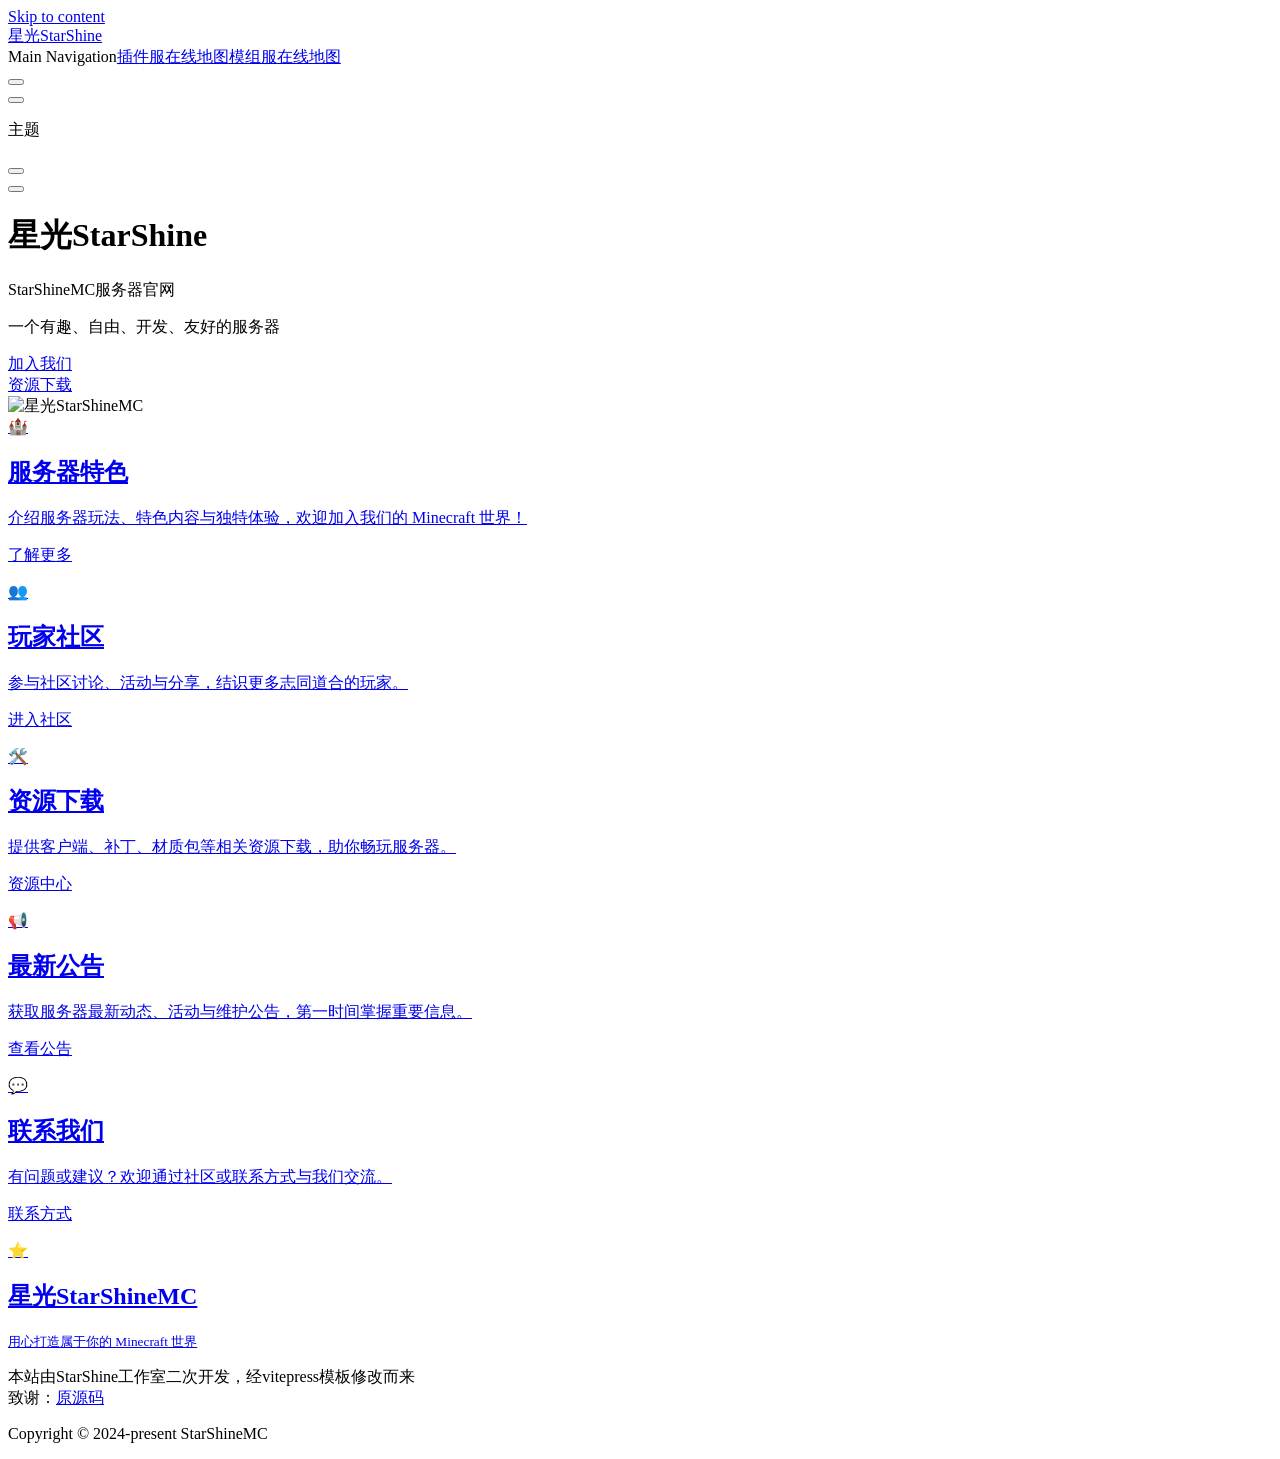
==== commit b6f667d1: "Deploying to gh-pages from @ 5d94b992234f91b63435bce8534e3c11214db32c 🚀" ====
--- a/index.html
+++ b/index.html
@@ -24,8 +24,8 @@
     <script id="check-mac-os">document.documentElement.classList.toggle("mac",/Mac|iPhone|iPod|iPad/i.test(navigator.platform));</script>
   </head>
   <body>
-    <div id="app"><div class="Layout m-home-layout" data-v-7cb4efe6><!--[--><!--]--><!--[--><span tabindex="-1" data-v-e8152104></span><a href="#VPContent" class="VPSkipLink visually-hidden" data-v-e8152104> Skip to content </a><!--]--><!----><header class="VPNav" data-v-7cb4efe6 data-v-ea148854><div class="VPNavBar home top" data-v-ea148854 data-v-0724480d><div class="wrapper" data-v-0724480d><div class="container" data-v-0724480d><div class="title" data-v-0724480d><div class="VPNavBarTitle" data-v-0724480d data-v-1f66e29d><a class="title" href="/StarShine-Web/" data-v-1f66e29d><!--[--><!--]--><!--[--><img class="VPImage logo" src="/StarShine-Web/logo.png" alt data-v-6e5ecf35><!--]--><span data-v-1f66e29d>星光StarShine</span><!--[--><!--[--><!--[--><!--[--><img class="visitor" src="https://visitor-badge.laobi.icu/badge?page_id=starshine.vitepress-web" onerror="this.style.display=&#39;none&#39;" data-v-124f1dab><!--]--><!--]--><!--]--><!--]--></a></div></div><div class="content" data-v-0724480d><div class="content-body" data-v-0724480d><!--[--><!--]--><div class="VPNavBarSearch search" data-v-0724480d><!----></div><nav aria-labelledby="main-nav-aria-label" class="VPNavBarMenu menu" data-v-0724480d data-v-05bd997a><span id="main-nav-aria-label" class="visually-hidden" data-v-05bd997a>Main Navigation</span><!--[--><!--[--><a class="VPLink link vp-external-link-icon VPNavBarMenuLink" href="http://mc.8bc.top:20000/" target="_blank" rel="noreferrer" tabindex="0" data-v-05bd997a data-v-20d3dafa><!--[--><span data-v-20d3dafa>插件服在线地图</span><!--]--></a><!--]--><!--[--><a class="VPLink link vp-external-link-icon VPNavBarMenuLink" href="http://mc.8bc.top:27774/" target="_blank" rel="noreferrer" tabindex="0" data-v-05bd997a data-v-20d3dafa><!--[--><span data-v-20d3dafa>模组服在线地图</span><!--]--></a><!--]--><!--]--></nav><!----><div class="VPNavBarAppearance appearance" data-v-0724480d data-v-632dc8b9><button class="VPSwitch VPSwitchAppearance" type="button" role="switch" title="切换到深色模式" aria-checked="false" data-v-632dc8b9 data-v-aefec510 data-v-45278f36><span class="check" data-v-45278f36><span class="icon" data-v-45278f36><!--[--><span class="vpi-sun sun" data-v-aefec510></span><span class="vpi-moon moon" data-v-aefec510></span><!--]--></span></span></button></div><div class="VPSocialLinks VPNavBarSocialLinks social-links" data-v-0724480d data-v-dedde283 data-v-4d9d7801><!--[--><a class="VPSocialLink no-icon" href="https://github.com/maomao1996/vitepress-nav-template" aria-label="github" target="_blank" rel="noopener" data-v-4d9d7801 data-v-219c289b><span class="vpi-social-github" /></a><!--]--></div><div class="VPFlyout VPNavBarExtra extra" data-v-0724480d data-v-51b1c64a data-v-6dd6b830><button type="button" class="button" aria-haspopup="true" aria-expanded="false" aria-label="extra navigation" data-v-6dd6b830><span class="vpi-more-horizontal icon" data-v-6dd6b830></span></button><div class="menu" data-v-6dd6b830><div class="VPMenu" data-v-6dd6b830 data-v-f7a45937><!----><!--[--><!--[--><!----><div class="group" data-v-51b1c64a><div class="item appearance" data-v-51b1c64a><p class="label" data-v-51b1c64a>主题</p><div class="appearance-action" data-v-51b1c64a><button class="VPSwitch VPSwitchAppearance" type="button" role="switch" title="切换到深色模式" aria-checked="false" data-v-51b1c64a data-v-aefec510 data-v-45278f36><span class="check" data-v-45278f36><span class="icon" data-v-45278f36><!--[--><span class="vpi-sun sun" data-v-aefec510></span><span class="vpi-moon moon" data-v-aefec510></span><!--]--></span></span></button></div></div></div><div class="group" data-v-51b1c64a><div class="item social-links" data-v-51b1c64a><div class="VPSocialLinks social-links-list" data-v-51b1c64a data-v-4d9d7801><!--[--><a class="VPSocialLink no-icon" href="https://github.com/maomao1996/vitepress-nav-template" aria-label="github" target="_blank" rel="noopener" data-v-4d9d7801 data-v-219c289b><span class="vpi-social-github" /></a><!--]--></div></div></div><!--]--><!--]--></div></div></div><!--[--><!--]--><button type="button" class="VPNavBarHamburger hamburger" aria-label="mobile navigation" aria-expanded="false" aria-controls="VPNavScreen" data-v-0724480d data-v-51c438c1><span class="container" data-v-51c438c1><span class="top" data-v-51c438c1></span><span class="middle" data-v-51c438c1></span><span class="bottom" data-v-51c438c1></span></span></button></div></div></div></div><div class="divider" data-v-0724480d><div class="divider-line" data-v-0724480d></div></div></div><!----></header><!----><!----><div class="VPContent is-home" id="VPContent" data-v-7cb4efe6 data-v-46f1df28><div class="VPHome" data-v-46f1df28 data-v-3ca76961><!--[--><!--]--><div class="VPHero has-image VPHomeHero" data-v-3ca76961 data-v-9d0de262><div class="container" data-v-9d0de262><div class="main" data-v-9d0de262><!--[--><!--]--><!--[--><h1 class="name" data-v-9d0de262><span class="clip" data-v-9d0de262>星光StarShine</span></h1><p class="text" data-v-9d0de262>StarShineMC服务器官网</p><p class="tagline" data-v-9d0de262>一个有趣、自由、开发、友好的服务器</p><!--]--><!--[--><!--]--><div class="actions" data-v-9d0de262><!--[--><div class="action" data-v-9d0de262><a class="VPButton medium brand" href="https://qm.qq.com/q/yCemxvimCQ" target="_blank" rel="noreferrer" data-v-9d0de262 data-v-4f8f1385>加入我们</a></div><div class="action" data-v-9d0de262><a class="VPButton medium brand" href="https://pan.1fu.top/" target="_blank" rel="noreferrer" data-v-9d0de262 data-v-4f8f1385>资源下载</a></div><!--]--></div><!--[--><!--]--></div><div class="image" data-v-9d0de262><div class="image-container" data-v-9d0de262><div class="image-bg" data-v-9d0de262></div><!--[--><!--[--><img class="VPImage image-src" src="/StarShine-Web/logo.png" alt="星光StarShineMC" data-v-6e5ecf35><!--]--><!--]--></div></div></div></div><!--[--><!--]--><!--[--><!--]--><div class="VPFeatures VPHomeFeatures" data-v-3ca76961 data-v-bf187130><div class="container" data-v-bf187130><div class="items" data-v-bf187130><!--[--><div class="grid-6 item" data-v-bf187130><a class="VPLink link no-icon VPFeature" href="/StarShine-Web/about" data-v-bf187130 data-v-78f47d09><!--[--><article class="box" data-v-78f47d09><div class="icon" data-v-78f47d09>🏰</div><h2 class="title" data-v-78f47d09>服务器特色</h2><p class="details" data-v-78f47d09>介绍服务器玩法、特色内容与独特体验，欢迎加入我们的 Minecraft 世界！</p><div class="link-text" data-v-78f47d09><p class="link-text-value" data-v-78f47d09>了解更多 <span class="vpi-arrow-right link-text-icon" data-v-78f47d09></span></p></div></article><!--]--></a></div><div class="grid-6 item" data-v-bf187130><a class="VPLink link no-icon VPFeature" href="/StarShine-Web/community" data-v-bf187130 data-v-78f47d09><!--[--><article class="box" data-v-78f47d09><div class="icon" data-v-78f47d09>👥</div><h2 class="title" data-v-78f47d09>玩家社区</h2><p class="details" data-v-78f47d09>参与社区讨论、活动与分享，结识更多志同道合的玩家。</p><div class="link-text" data-v-78f47d09><p class="link-text-value" data-v-78f47d09>进入社区 <span class="vpi-arrow-right link-text-icon" data-v-78f47d09></span></p></div></article><!--]--></a></div><div class="grid-6 item" data-v-bf187130><a class="VPLink link no-icon VPFeature" href="/StarShine-Web/downloads" data-v-bf187130 data-v-78f47d09><!--[--><article class="box" data-v-78f47d09><div class="icon" data-v-78f47d09>🛠️</div><h2 class="title" data-v-78f47d09>资源下载</h2><p class="details" data-v-78f47d09>提供客户端、补丁、材质包等相关资源下载，助你畅玩服务器。</p><div class="link-text" data-v-78f47d09><p class="link-text-value" data-v-78f47d09>资源中心 <span class="vpi-arrow-right link-text-icon" data-v-78f47d09></span></p></div></article><!--]--></a></div><div class="grid-6 item" data-v-bf187130><a class="VPLink link no-icon VPFeature" href="/StarShine-Web/news" data-v-bf187130 data-v-78f47d09><!--[--><article class="box" data-v-78f47d09><div class="icon" data-v-78f47d09>📢</div><h2 class="title" data-v-78f47d09>最新公告</h2><p class="details" data-v-78f47d09>获取服务器最新动态、活动与维护公告，第一时间掌握重要信息。</p><div class="link-text" data-v-78f47d09><p class="link-text-value" data-v-78f47d09>查看公告 <span class="vpi-arrow-right link-text-icon" data-v-78f47d09></span></p></div></article><!--]--></a></div><div class="grid-6 item" data-v-bf187130><a class="VPLink link no-icon VPFeature" href="/StarShine-Web/contact" data-v-bf187130 data-v-78f47d09><!--[--><article class="box" data-v-78f47d09><div class="icon" data-v-78f47d09>💬</div><h2 class="title" data-v-78f47d09>联系我们</h2><p class="details" data-v-78f47d09>有问题或建议？欢迎通过社区或联系方式与我们交流。</p><div class="link-text" data-v-78f47d09><p class="link-text-value" data-v-78f47d09>联系方式 <span class="vpi-arrow-right link-text-icon" data-v-78f47d09></span></p></div></article><!--]--></a></div><div class="grid-6 item" data-v-bf187130><a class="VPLink link no-icon VPFeature" href="/StarShine-Web/about" data-v-bf187130 data-v-78f47d09><!--[--><article class="box" data-v-78f47d09><div class="icon" data-v-78f47d09>⭐</div><h2 class="title" data-v-78f47d09>星光StarShineMC</h2><p class="details" data-v-78f47d09><small class="bottom-small">用心打造属于你的 Minecraft 世界</small></p><!----></article><!--]--></a></div><!--]--></div></div></div><!--[--><!--]--><div class="vp-doc container" style="--vp-offset:calc(50% - Infinitypx);" data-v-3ca76961 data-v-34af5da5><!--[--><div style="position:relative;" data-v-3ca76961><div></div></div><!--]--></div></div></div><footer class="VPFooter" data-v-7cb4efe6 data-v-9980e494><div class="container" data-v-9980e494><p class="message" data-v-9980e494>致谢：<a href="https://github.com/maomao1996/vitepress-nav-template" target="_blank" rel="noopener">原源码</a></p><p class="copyright" data-v-9980e494>Copyright © 2024-present StarShineMC</p></div></footer><!--[--><!--]--></div></div>
-    <script>window.__VP_HASH_MAP__=JSON.parse("{\"index.md\":\"B0tAoroW\",\"test.md\":\"CbRyWRUr\",\"nav_index.md\":\"DnySAlh3\"}");window.__VP_SITE_DATA__=JSON.parse("{\"lang\":\"zh-CN\",\"dir\":\"ltr\",\"title\":\"星光StarShine\",\"description\":\"茂茂的成长之路，包含前端常用知识、源码阅读笔记、各种奇淫技巧、日常提效工具等\",\"base\":\"/StarShine-Web/\",\"head\":[],\"router\":{\"prefetchLinks\":true},\"appearance\":true,\"themeConfig\":{\"i18nRouting\":false,\"logo\":\"/logo.png\",\"nav\":[{\"text\":\"插件服在线地图\",\"link\":\"http://mc.8bc.top:20000/\"},{\"text\":\"模组服在线地图\",\"link\":\"http://mc.8bc.top:27774/\"}],\"sidebar\":{},\"outline\":{\"level\":\"deep\",\"label\":\"目录\"},\"socialLinks\":[{\"icon\":\"github\",\"link\":\"https://github.com/maomao1996/vitepress-nav-template\"}],\"footer\":{\"message\":\"致谢：<a href=\\\"https://github.com/maomao1996/vitepress-nav-template\\\" target=\\\"_blank\\\" rel=\\\"noopener\\\">原源码</a>\",\"copyright\":\"Copyright © 2024-present StarShineMC\"},\"lastUpdated\":{\"text\":\"最后更新于\",\"formatOptions\":{\"dateStyle\":\"short\",\"timeStyle\":\"medium\"}},\"docFooter\":{\"prev\":\"上一篇\",\"next\":\"下一篇\"},\"returnToTopLabel\":\"回到顶部\",\"sidebarMenuLabel\":\"菜单\",\"darkModeSwitchLabel\":\"主题\",\"lightModeSwitchTitle\":\"切换到浅色模式\",\"darkModeSwitchTitle\":\"切换到深色模式\",\"visitor\":{\"badgeId\":\"starshine.vitepress-web\"},\"comment\":{\"repo\":\"maomao1996/vitepress-nav-template\",\"repoId\":\"R_kgDOJC09Jg\",\"category\":\"Announcements\",\"categoryId\":\"DIC_kwDOJC09Js4Cekn0\"}},\"locales\":{},\"scrollOffset\":134,\"cleanUrls\":true}");</script>
+    <div id="app"><div class="Layout m-home-layout" data-v-7cb4efe6><!--[--><!--]--><!--[--><span tabindex="-1" data-v-e8152104></span><a href="#VPContent" class="VPSkipLink visually-hidden" data-v-e8152104> Skip to content </a><!--]--><!----><header class="VPNav" data-v-7cb4efe6 data-v-ea148854><div class="VPNavBar home top" data-v-ea148854 data-v-0724480d><div class="wrapper" data-v-0724480d><div class="container" data-v-0724480d><div class="title" data-v-0724480d><div class="VPNavBarTitle" data-v-0724480d data-v-1f66e29d><a class="title" href="/StarShine-Web/" data-v-1f66e29d><!--[--><!--]--><!--[--><img class="VPImage logo" src="/StarShine-Web/logo.png" alt data-v-6e5ecf35><!--]--><span data-v-1f66e29d>星光StarShine</span><!--[--><!--[--><!--[--><!--[--><img class="visitor" src="https://visitor-badge.laobi.icu/badge?page_id=starshine.vitepress-web" onerror="this.style.display=&#39;none&#39;" data-v-124f1dab><!--]--><!--]--><!--]--><!--]--></a></div></div><div class="content" data-v-0724480d><div class="content-body" data-v-0724480d><!--[--><!--]--><div class="VPNavBarSearch search" data-v-0724480d><!----></div><nav aria-labelledby="main-nav-aria-label" class="VPNavBarMenu menu" data-v-0724480d data-v-05bd997a><span id="main-nav-aria-label" class="visually-hidden" data-v-05bd997a>Main Navigation</span><!--[--><!--[--><a class="VPLink link vp-external-link-icon VPNavBarMenuLink" href="http://mc.8bc.top:20000/" target="_blank" rel="noreferrer" tabindex="0" data-v-05bd997a data-v-20d3dafa><!--[--><span data-v-20d3dafa>插件服在线地图</span><!--]--></a><!--]--><!--[--><a class="VPLink link vp-external-link-icon VPNavBarMenuLink" href="http://mc.8bc.top:27774/" target="_blank" rel="noreferrer" tabindex="0" data-v-05bd997a data-v-20d3dafa><!--[--><span data-v-20d3dafa>模组服在线地图</span><!--]--></a><!--]--><!--]--></nav><!----><div class="VPNavBarAppearance appearance" data-v-0724480d data-v-632dc8b9><button class="VPSwitch VPSwitchAppearance" type="button" role="switch" title="切换到深色模式" aria-checked="false" data-v-632dc8b9 data-v-aefec510 data-v-45278f36><span class="check" data-v-45278f36><span class="icon" data-v-45278f36><!--[--><span class="vpi-sun sun" data-v-aefec510></span><span class="vpi-moon moon" data-v-aefec510></span><!--]--></span></span></button></div><div class="VPSocialLinks VPNavBarSocialLinks social-links" data-v-0724480d data-v-dedde283 data-v-4d9d7801><!--[--><a class="VPSocialLink no-icon" href="https://github.com/maomao1996/vitepress-nav-template" aria-label="github" target="_blank" rel="noopener" data-v-4d9d7801 data-v-219c289b><span class="vpi-social-github" /></a><!--]--></div><div class="VPFlyout VPNavBarExtra extra" data-v-0724480d data-v-51b1c64a data-v-6dd6b830><button type="button" class="button" aria-haspopup="true" aria-expanded="false" aria-label="extra navigation" data-v-6dd6b830><span class="vpi-more-horizontal icon" data-v-6dd6b830></span></button><div class="menu" data-v-6dd6b830><div class="VPMenu" data-v-6dd6b830 data-v-f7a45937><!----><!--[--><!--[--><!----><div class="group" data-v-51b1c64a><div class="item appearance" data-v-51b1c64a><p class="label" data-v-51b1c64a>主题</p><div class="appearance-action" data-v-51b1c64a><button class="VPSwitch VPSwitchAppearance" type="button" role="switch" title="切换到深色模式" aria-checked="false" data-v-51b1c64a data-v-aefec510 data-v-45278f36><span class="check" data-v-45278f36><span class="icon" data-v-45278f36><!--[--><span class="vpi-sun sun" data-v-aefec510></span><span class="vpi-moon moon" data-v-aefec510></span><!--]--></span></span></button></div></div></div><div class="group" data-v-51b1c64a><div class="item social-links" data-v-51b1c64a><div class="VPSocialLinks social-links-list" data-v-51b1c64a data-v-4d9d7801><!--[--><a class="VPSocialLink no-icon" href="https://github.com/maomao1996/vitepress-nav-template" aria-label="github" target="_blank" rel="noopener" data-v-4d9d7801 data-v-219c289b><span class="vpi-social-github" /></a><!--]--></div></div></div><!--]--><!--]--></div></div></div><!--[--><!--]--><button type="button" class="VPNavBarHamburger hamburger" aria-label="mobile navigation" aria-expanded="false" aria-controls="VPNavScreen" data-v-0724480d data-v-51c438c1><span class="container" data-v-51c438c1><span class="top" data-v-51c438c1></span><span class="middle" data-v-51c438c1></span><span class="bottom" data-v-51c438c1></span></span></button></div></div></div></div><div class="divider" data-v-0724480d><div class="divider-line" data-v-0724480d></div></div></div><!----></header><!----><!----><div class="VPContent is-home" id="VPContent" data-v-7cb4efe6 data-v-46f1df28><div class="VPHome" data-v-46f1df28 data-v-3ca76961><!--[--><!--]--><div class="VPHero has-image VPHomeHero" data-v-3ca76961 data-v-9d0de262><div class="container" data-v-9d0de262><div class="main" data-v-9d0de262><!--[--><!--]--><!--[--><h1 class="name" data-v-9d0de262><span class="clip" data-v-9d0de262>星光StarShine</span></h1><p class="text" data-v-9d0de262>StarShineMC服务器官网</p><p class="tagline" data-v-9d0de262>一个有趣、自由、开发、友好的服务器</p><!--]--><!--[--><!--]--><div class="actions" data-v-9d0de262><!--[--><div class="action" data-v-9d0de262><a class="VPButton medium brand" href="https://qm.qq.com/q/yCemxvimCQ" target="_blank" rel="noreferrer" data-v-9d0de262 data-v-4f8f1385>加入我们</a></div><div class="action" data-v-9d0de262><a class="VPButton medium brand" href="https://pan.1fu.top/" target="_blank" rel="noreferrer" data-v-9d0de262 data-v-4f8f1385>资源下载</a></div><!--]--></div><!--[--><!--]--></div><div class="image" data-v-9d0de262><div class="image-container" data-v-9d0de262><div class="image-bg" data-v-9d0de262></div><!--[--><!--[--><img class="VPImage image-src" src="/StarShine-Web/logo.png" alt="星光StarShineMC" data-v-6e5ecf35><!--]--><!--]--></div></div></div></div><!--[--><!--]--><!--[--><!--]--><div class="VPFeatures VPHomeFeatures" data-v-3ca76961 data-v-bf187130><div class="container" data-v-bf187130><div class="items" data-v-bf187130><!--[--><div class="grid-6 item" data-v-bf187130><a class="VPLink link no-icon VPFeature" href="/StarShine-Web/about" data-v-bf187130 data-v-78f47d09><!--[--><article class="box" data-v-78f47d09><div class="icon" data-v-78f47d09>🏰</div><h2 class="title" data-v-78f47d09>服务器特色</h2><p class="details" data-v-78f47d09>介绍服务器玩法、特色内容与独特体验，欢迎加入我们的 Minecraft 世界！</p><div class="link-text" data-v-78f47d09><p class="link-text-value" data-v-78f47d09>了解更多 <span class="vpi-arrow-right link-text-icon" data-v-78f47d09></span></p></div></article><!--]--></a></div><div class="grid-6 item" data-v-bf187130><a class="VPLink link no-icon VPFeature" href="/StarShine-Web/community" data-v-bf187130 data-v-78f47d09><!--[--><article class="box" data-v-78f47d09><div class="icon" data-v-78f47d09>👥</div><h2 class="title" data-v-78f47d09>玩家社区</h2><p class="details" data-v-78f47d09>参与社区讨论、活动与分享，结识更多志同道合的玩家。</p><div class="link-text" data-v-78f47d09><p class="link-text-value" data-v-78f47d09>进入社区 <span class="vpi-arrow-right link-text-icon" data-v-78f47d09></span></p></div></article><!--]--></a></div><div class="grid-6 item" data-v-bf187130><a class="VPLink link no-icon VPFeature" href="/StarShine-Web/downloads" data-v-bf187130 data-v-78f47d09><!--[--><article class="box" data-v-78f47d09><div class="icon" data-v-78f47d09>🛠️</div><h2 class="title" data-v-78f47d09>资源下载</h2><p class="details" data-v-78f47d09>提供客户端、补丁、材质包等相关资源下载，助你畅玩服务器。</p><div class="link-text" data-v-78f47d09><p class="link-text-value" data-v-78f47d09>资源中心 <span class="vpi-arrow-right link-text-icon" data-v-78f47d09></span></p></div></article><!--]--></a></div><div class="grid-6 item" data-v-bf187130><a class="VPLink link no-icon VPFeature" href="/StarShine-Web/news" data-v-bf187130 data-v-78f47d09><!--[--><article class="box" data-v-78f47d09><div class="icon" data-v-78f47d09>📢</div><h2 class="title" data-v-78f47d09>最新公告</h2><p class="details" data-v-78f47d09>获取服务器最新动态、活动与维护公告，第一时间掌握重要信息。</p><div class="link-text" data-v-78f47d09><p class="link-text-value" data-v-78f47d09>查看公告 <span class="vpi-arrow-right link-text-icon" data-v-78f47d09></span></p></div></article><!--]--></a></div><div class="grid-6 item" data-v-bf187130><a class="VPLink link no-icon VPFeature" href="/StarShine-Web/contact" data-v-bf187130 data-v-78f47d09><!--[--><article class="box" data-v-78f47d09><div class="icon" data-v-78f47d09>💬</div><h2 class="title" data-v-78f47d09>联系我们</h2><p class="details" data-v-78f47d09>有问题或建议？欢迎通过社区或联系方式与我们交流。</p><div class="link-text" data-v-78f47d09><p class="link-text-value" data-v-78f47d09>联系方式 <span class="vpi-arrow-right link-text-icon" data-v-78f47d09></span></p></div></article><!--]--></a></div><div class="grid-6 item" data-v-bf187130><a class="VPLink link no-icon VPFeature" href="/StarShine-Web/about" data-v-bf187130 data-v-78f47d09><!--[--><article class="box" data-v-78f47d09><div class="icon" data-v-78f47d09>⭐</div><h2 class="title" data-v-78f47d09>星光StarShineMC</h2><p class="details" data-v-78f47d09><small class="bottom-small">用心打造属于你的 Minecraft 世界</small></p><!----></article><!--]--></a></div><!--]--></div></div></div><!--[--><!--]--><div class="vp-doc container" style="--vp-offset:calc(50% - Infinitypx);" data-v-3ca76961 data-v-34af5da5><!--[--><div style="position:relative;" data-v-3ca76961><div></div></div><!--]--></div></div></div><footer class="VPFooter" data-v-7cb4efe6 data-v-9980e494><div class="container" data-v-9980e494><p class="message" data-v-9980e494>本站由StarShine工作室二次开发，经vitepress模板修改而来<br>致谢：<a href="https://github.com/maomao1996/vitepress-nav-template" target="_blank" rel="noopener">原源码</a></p><p class="copyright" data-v-9980e494>Copyright © 2024-present StarShineMC</p></div></footer><!--[--><!--]--></div></div>
+    <script>window.__VP_HASH_MAP__=JSON.parse("{\"test.md\":\"CbRyWRUr\",\"nav_index.md\":\"DnySAlh3\",\"index.md\":\"B0tAoroW\"}");window.__VP_SITE_DATA__=JSON.parse("{\"lang\":\"zh-CN\",\"dir\":\"ltr\",\"title\":\"星光StarShine\",\"description\":\"茂茂的成长之路，包含前端常用知识、源码阅读笔记、各种奇淫技巧、日常提效工具等\",\"base\":\"/StarShine-Web/\",\"head\":[],\"router\":{\"prefetchLinks\":true},\"appearance\":true,\"themeConfig\":{\"i18nRouting\":false,\"logo\":\"/logo.png\",\"nav\":[{\"text\":\"插件服在线地图\",\"link\":\"http://mc.8bc.top:20000/\"},{\"text\":\"模组服在线地图\",\"link\":\"http://mc.8bc.top:27774/\"}],\"sidebar\":{},\"outline\":{\"level\":\"deep\",\"label\":\"目录\"},\"socialLinks\":[{\"icon\":\"github\",\"link\":\"https://github.com/maomao1996/vitepress-nav-template\"}],\"footer\":{\"message\":\"本站由StarShine工作室二次开发，经vitepress模板修改而来<br>致谢：<a href=\\\"https://github.com/maomao1996/vitepress-nav-template\\\" target=\\\"_blank\\\" rel=\\\"noopener\\\">原源码</a>\",\"copyright\":\"Copyright © 2024-present StarShineMC\"},\"lastUpdated\":{\"text\":\"最后更新于\",\"formatOptions\":{\"dateStyle\":\"short\",\"timeStyle\":\"medium\"}},\"docFooter\":{\"prev\":\"上一篇\",\"next\":\"下一篇\"},\"returnToTopLabel\":\"回到顶部\",\"sidebarMenuLabel\":\"菜单\",\"darkModeSwitchLabel\":\"主题\",\"lightModeSwitchTitle\":\"切换到浅色模式\",\"darkModeSwitchTitle\":\"切换到深色模式\",\"visitor\":{\"badgeId\":\"starshine.vitepress-web\"},\"comment\":{\"repo\":\"maomao1996/vitepress-nav-template\",\"repoId\":\"R_kgDOJC09Jg\",\"category\":\"Announcements\",\"categoryId\":\"DIC_kwDOJC09Js4Cekn0\"}},\"locales\":{},\"scrollOffset\":134,\"cleanUrls\":true}");</script>
     
   </body>
 </html>
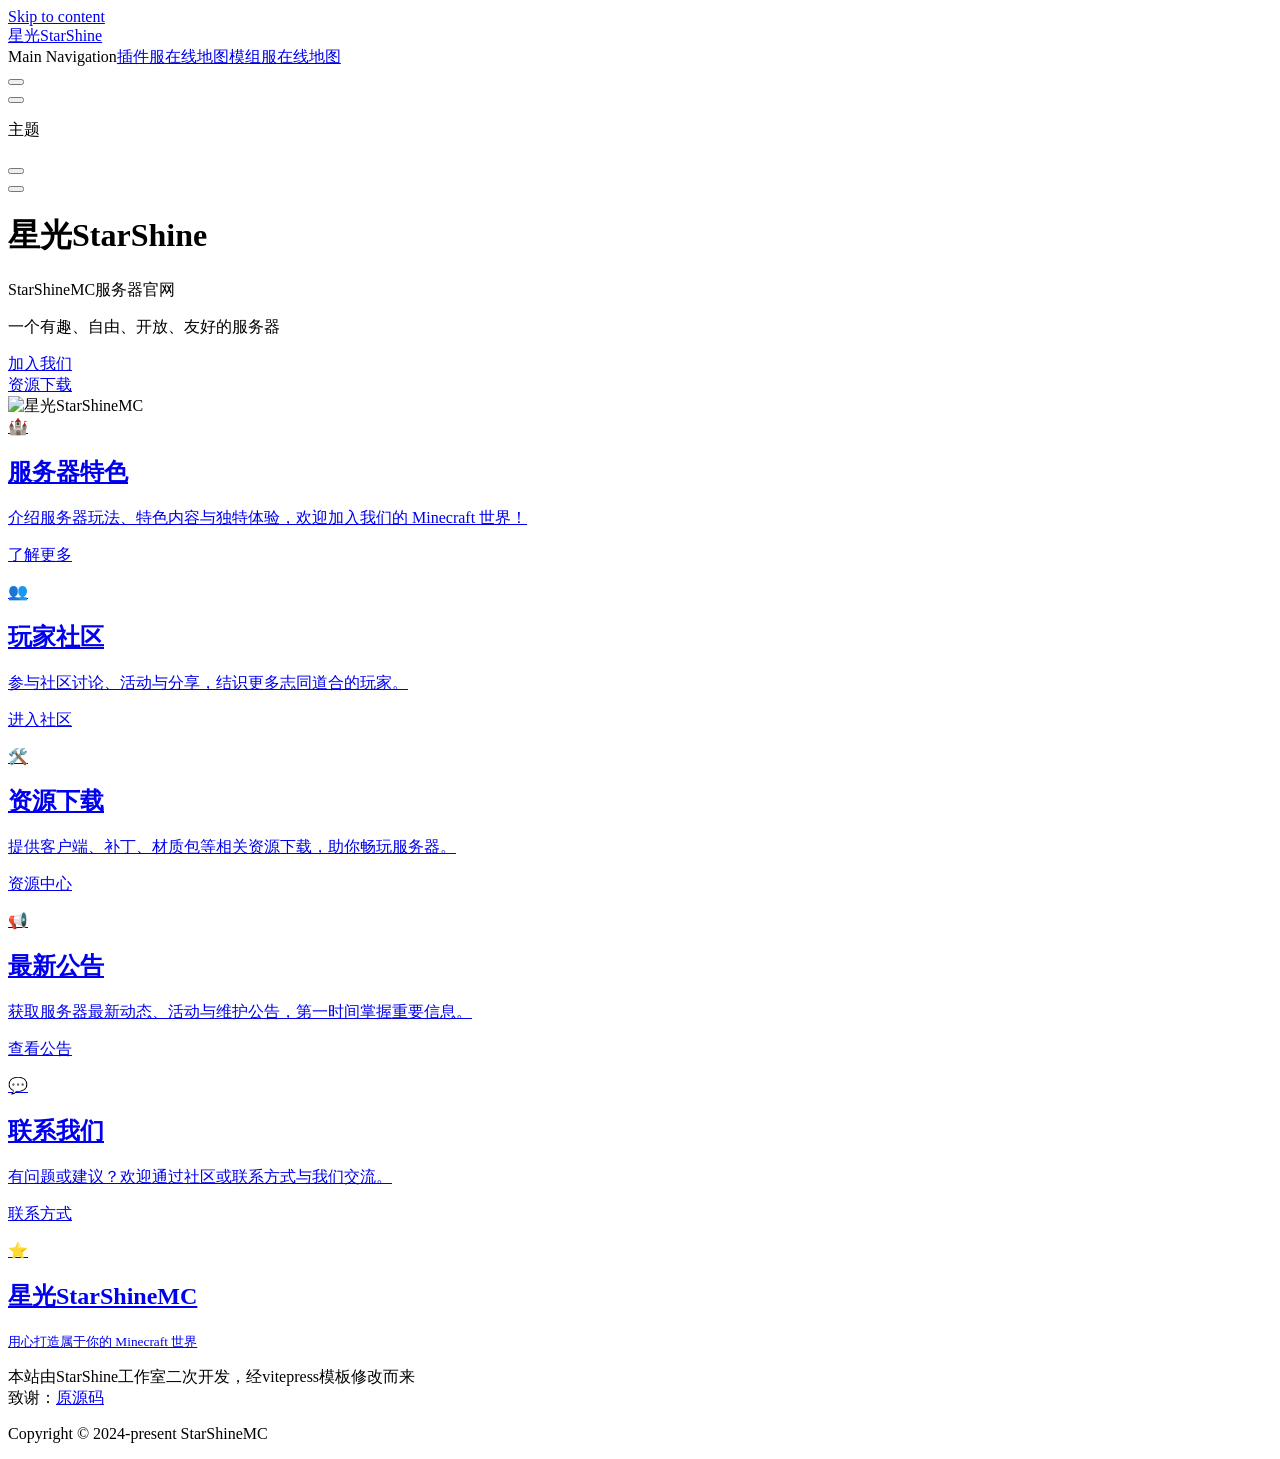
==== commit 418dc2ce: "Deploying to gh-pages from @ 0c1dfe38e69d0838bbafa6f6c9da5b1cad477eb9 🚀" ====
--- a/index.html
+++ b/index.html
@@ -12,7 +12,7 @@
     <link rel="preload" href="/StarShine-Web/assets/inter-roman-latin.Bu8hRsVA.woff2" as="font" type="font/woff2" crossorigin="">
     <link rel="modulepreload" href="/StarShine-Web/assets/chunks/framework.Csk1qA5M.js">
     <link rel="modulepreload" href="/StarShine-Web/assets/chunks/theme.DkOtXEg7.js">
-    <link rel="modulepreload" href="/StarShine-Web/assets/index.md.B0tAoroW.lean.js">
+    <link rel="modulepreload" href="/StarShine-Web/assets/index.md.QSFWzdT_.lean.js">
     <meta name="theme-color" content="#3eaf7c">
     <meta name="apple-mobile-web-app-capable" content="yes">
     <meta name="apple-mobile-web-app-status-bar-style" content="black">
@@ -24,8 +24,8 @@
     <script id="check-mac-os">document.documentElement.classList.toggle("mac",/Mac|iPhone|iPod|iPad/i.test(navigator.platform));</script>
   </head>
   <body>
-    <div id="app"><div class="Layout m-home-layout" data-v-7cb4efe6><!--[--><!--]--><!--[--><span tabindex="-1" data-v-e8152104></span><a href="#VPContent" class="VPSkipLink visually-hidden" data-v-e8152104> Skip to content </a><!--]--><!----><header class="VPNav" data-v-7cb4efe6 data-v-ea148854><div class="VPNavBar home top" data-v-ea148854 data-v-0724480d><div class="wrapper" data-v-0724480d><div class="container" data-v-0724480d><div class="title" data-v-0724480d><div class="VPNavBarTitle" data-v-0724480d data-v-1f66e29d><a class="title" href="/StarShine-Web/" data-v-1f66e29d><!--[--><!--]--><!--[--><img class="VPImage logo" src="/StarShine-Web/logo.png" alt data-v-6e5ecf35><!--]--><span data-v-1f66e29d>星光StarShine</span><!--[--><!--[--><!--[--><!--[--><img class="visitor" src="https://visitor-badge.laobi.icu/badge?page_id=starshine.vitepress-web" onerror="this.style.display=&#39;none&#39;" data-v-124f1dab><!--]--><!--]--><!--]--><!--]--></a></div></div><div class="content" data-v-0724480d><div class="content-body" data-v-0724480d><!--[--><!--]--><div class="VPNavBarSearch search" data-v-0724480d><!----></div><nav aria-labelledby="main-nav-aria-label" class="VPNavBarMenu menu" data-v-0724480d data-v-05bd997a><span id="main-nav-aria-label" class="visually-hidden" data-v-05bd997a>Main Navigation</span><!--[--><!--[--><a class="VPLink link vp-external-link-icon VPNavBarMenuLink" href="http://mc.8bc.top:20000/" target="_blank" rel="noreferrer" tabindex="0" data-v-05bd997a data-v-20d3dafa><!--[--><span data-v-20d3dafa>插件服在线地图</span><!--]--></a><!--]--><!--[--><a class="VPLink link vp-external-link-icon VPNavBarMenuLink" href="http://mc.8bc.top:27774/" target="_blank" rel="noreferrer" tabindex="0" data-v-05bd997a data-v-20d3dafa><!--[--><span data-v-20d3dafa>模组服在线地图</span><!--]--></a><!--]--><!--]--></nav><!----><div class="VPNavBarAppearance appearance" data-v-0724480d data-v-632dc8b9><button class="VPSwitch VPSwitchAppearance" type="button" role="switch" title="切换到深色模式" aria-checked="false" data-v-632dc8b9 data-v-aefec510 data-v-45278f36><span class="check" data-v-45278f36><span class="icon" data-v-45278f36><!--[--><span class="vpi-sun sun" data-v-aefec510></span><span class="vpi-moon moon" data-v-aefec510></span><!--]--></span></span></button></div><div class="VPSocialLinks VPNavBarSocialLinks social-links" data-v-0724480d data-v-dedde283 data-v-4d9d7801><!--[--><a class="VPSocialLink no-icon" href="https://github.com/maomao1996/vitepress-nav-template" aria-label="github" target="_blank" rel="noopener" data-v-4d9d7801 data-v-219c289b><span class="vpi-social-github" /></a><!--]--></div><div class="VPFlyout VPNavBarExtra extra" data-v-0724480d data-v-51b1c64a data-v-6dd6b830><button type="button" class="button" aria-haspopup="true" aria-expanded="false" aria-label="extra navigation" data-v-6dd6b830><span class="vpi-more-horizontal icon" data-v-6dd6b830></span></button><div class="menu" data-v-6dd6b830><div class="VPMenu" data-v-6dd6b830 data-v-f7a45937><!----><!--[--><!--[--><!----><div class="group" data-v-51b1c64a><div class="item appearance" data-v-51b1c64a><p class="label" data-v-51b1c64a>主题</p><div class="appearance-action" data-v-51b1c64a><button class="VPSwitch VPSwitchAppearance" type="button" role="switch" title="切换到深色模式" aria-checked="false" data-v-51b1c64a data-v-aefec510 data-v-45278f36><span class="check" data-v-45278f36><span class="icon" data-v-45278f36><!--[--><span class="vpi-sun sun" data-v-aefec510></span><span class="vpi-moon moon" data-v-aefec510></span><!--]--></span></span></button></div></div></div><div class="group" data-v-51b1c64a><div class="item social-links" data-v-51b1c64a><div class="VPSocialLinks social-links-list" data-v-51b1c64a data-v-4d9d7801><!--[--><a class="VPSocialLink no-icon" href="https://github.com/maomao1996/vitepress-nav-template" aria-label="github" target="_blank" rel="noopener" data-v-4d9d7801 data-v-219c289b><span class="vpi-social-github" /></a><!--]--></div></div></div><!--]--><!--]--></div></div></div><!--[--><!--]--><button type="button" class="VPNavBarHamburger hamburger" aria-label="mobile navigation" aria-expanded="false" aria-controls="VPNavScreen" data-v-0724480d data-v-51c438c1><span class="container" data-v-51c438c1><span class="top" data-v-51c438c1></span><span class="middle" data-v-51c438c1></span><span class="bottom" data-v-51c438c1></span></span></button></div></div></div></div><div class="divider" data-v-0724480d><div class="divider-line" data-v-0724480d></div></div></div><!----></header><!----><!----><div class="VPContent is-home" id="VPContent" data-v-7cb4efe6 data-v-46f1df28><div class="VPHome" data-v-46f1df28 data-v-3ca76961><!--[--><!--]--><div class="VPHero has-image VPHomeHero" data-v-3ca76961 data-v-9d0de262><div class="container" data-v-9d0de262><div class="main" data-v-9d0de262><!--[--><!--]--><!--[--><h1 class="name" data-v-9d0de262><span class="clip" data-v-9d0de262>星光StarShine</span></h1><p class="text" data-v-9d0de262>StarShineMC服务器官网</p><p class="tagline" data-v-9d0de262>一个有趣、自由、开发、友好的服务器</p><!--]--><!--[--><!--]--><div class="actions" data-v-9d0de262><!--[--><div class="action" data-v-9d0de262><a class="VPButton medium brand" href="https://qm.qq.com/q/yCemxvimCQ" target="_blank" rel="noreferrer" data-v-9d0de262 data-v-4f8f1385>加入我们</a></div><div class="action" data-v-9d0de262><a class="VPButton medium brand" href="https://pan.1fu.top/" target="_blank" rel="noreferrer" data-v-9d0de262 data-v-4f8f1385>资源下载</a></div><!--]--></div><!--[--><!--]--></div><div class="image" data-v-9d0de262><div class="image-container" data-v-9d0de262><div class="image-bg" data-v-9d0de262></div><!--[--><!--[--><img class="VPImage image-src" src="/StarShine-Web/logo.png" alt="星光StarShineMC" data-v-6e5ecf35><!--]--><!--]--></div></div></div></div><!--[--><!--]--><!--[--><!--]--><div class="VPFeatures VPHomeFeatures" data-v-3ca76961 data-v-bf187130><div class="container" data-v-bf187130><div class="items" data-v-bf187130><!--[--><div class="grid-6 item" data-v-bf187130><a class="VPLink link no-icon VPFeature" href="/StarShine-Web/about" data-v-bf187130 data-v-78f47d09><!--[--><article class="box" data-v-78f47d09><div class="icon" data-v-78f47d09>🏰</div><h2 class="title" data-v-78f47d09>服务器特色</h2><p class="details" data-v-78f47d09>介绍服务器玩法、特色内容与独特体验，欢迎加入我们的 Minecraft 世界！</p><div class="link-text" data-v-78f47d09><p class="link-text-value" data-v-78f47d09>了解更多 <span class="vpi-arrow-right link-text-icon" data-v-78f47d09></span></p></div></article><!--]--></a></div><div class="grid-6 item" data-v-bf187130><a class="VPLink link no-icon VPFeature" href="/StarShine-Web/community" data-v-bf187130 data-v-78f47d09><!--[--><article class="box" data-v-78f47d09><div class="icon" data-v-78f47d09>👥</div><h2 class="title" data-v-78f47d09>玩家社区</h2><p class="details" data-v-78f47d09>参与社区讨论、活动与分享，结识更多志同道合的玩家。</p><div class="link-text" data-v-78f47d09><p class="link-text-value" data-v-78f47d09>进入社区 <span class="vpi-arrow-right link-text-icon" data-v-78f47d09></span></p></div></article><!--]--></a></div><div class="grid-6 item" data-v-bf187130><a class="VPLink link no-icon VPFeature" href="/StarShine-Web/downloads" data-v-bf187130 data-v-78f47d09><!--[--><article class="box" data-v-78f47d09><div class="icon" data-v-78f47d09>🛠️</div><h2 class="title" data-v-78f47d09>资源下载</h2><p class="details" data-v-78f47d09>提供客户端、补丁、材质包等相关资源下载，助你畅玩服务器。</p><div class="link-text" data-v-78f47d09><p class="link-text-value" data-v-78f47d09>资源中心 <span class="vpi-arrow-right link-text-icon" data-v-78f47d09></span></p></div></article><!--]--></a></div><div class="grid-6 item" data-v-bf187130><a class="VPLink link no-icon VPFeature" href="/StarShine-Web/news" data-v-bf187130 data-v-78f47d09><!--[--><article class="box" data-v-78f47d09><div class="icon" data-v-78f47d09>📢</div><h2 class="title" data-v-78f47d09>最新公告</h2><p class="details" data-v-78f47d09>获取服务器最新动态、活动与维护公告，第一时间掌握重要信息。</p><div class="link-text" data-v-78f47d09><p class="link-text-value" data-v-78f47d09>查看公告 <span class="vpi-arrow-right link-text-icon" data-v-78f47d09></span></p></div></article><!--]--></a></div><div class="grid-6 item" data-v-bf187130><a class="VPLink link no-icon VPFeature" href="/StarShine-Web/contact" data-v-bf187130 data-v-78f47d09><!--[--><article class="box" data-v-78f47d09><div class="icon" data-v-78f47d09>💬</div><h2 class="title" data-v-78f47d09>联系我们</h2><p class="details" data-v-78f47d09>有问题或建议？欢迎通过社区或联系方式与我们交流。</p><div class="link-text" data-v-78f47d09><p class="link-text-value" data-v-78f47d09>联系方式 <span class="vpi-arrow-right link-text-icon" data-v-78f47d09></span></p></div></article><!--]--></a></div><div class="grid-6 item" data-v-bf187130><a class="VPLink link no-icon VPFeature" href="/StarShine-Web/about" data-v-bf187130 data-v-78f47d09><!--[--><article class="box" data-v-78f47d09><div class="icon" data-v-78f47d09>⭐</div><h2 class="title" data-v-78f47d09>星光StarShineMC</h2><p class="details" data-v-78f47d09><small class="bottom-small">用心打造属于你的 Minecraft 世界</small></p><!----></article><!--]--></a></div><!--]--></div></div></div><!--[--><!--]--><div class="vp-doc container" style="--vp-offset:calc(50% - Infinitypx);" data-v-3ca76961 data-v-34af5da5><!--[--><div style="position:relative;" data-v-3ca76961><div></div></div><!--]--></div></div></div><footer class="VPFooter" data-v-7cb4efe6 data-v-9980e494><div class="container" data-v-9980e494><p class="message" data-v-9980e494>本站由StarShine工作室二次开发，经vitepress模板修改而来<br>致谢：<a href="https://github.com/maomao1996/vitepress-nav-template" target="_blank" rel="noopener">原源码</a></p><p class="copyright" data-v-9980e494>Copyright © 2024-present StarShineMC</p></div></footer><!--[--><!--]--></div></div>
-    <script>window.__VP_HASH_MAP__=JSON.parse("{\"test.md\":\"CbRyWRUr\",\"nav_index.md\":\"DnySAlh3\",\"index.md\":\"B0tAoroW\"}");window.__VP_SITE_DATA__=JSON.parse("{\"lang\":\"zh-CN\",\"dir\":\"ltr\",\"title\":\"星光StarShine\",\"description\":\"茂茂的成长之路，包含前端常用知识、源码阅读笔记、各种奇淫技巧、日常提效工具等\",\"base\":\"/StarShine-Web/\",\"head\":[],\"router\":{\"prefetchLinks\":true},\"appearance\":true,\"themeConfig\":{\"i18nRouting\":false,\"logo\":\"/logo.png\",\"nav\":[{\"text\":\"插件服在线地图\",\"link\":\"http://mc.8bc.top:20000/\"},{\"text\":\"模组服在线地图\",\"link\":\"http://mc.8bc.top:27774/\"}],\"sidebar\":{},\"outline\":{\"level\":\"deep\",\"label\":\"目录\"},\"socialLinks\":[{\"icon\":\"github\",\"link\":\"https://github.com/maomao1996/vitepress-nav-template\"}],\"footer\":{\"message\":\"本站由StarShine工作室二次开发，经vitepress模板修改而来<br>致谢：<a href=\\\"https://github.com/maomao1996/vitepress-nav-template\\\" target=\\\"_blank\\\" rel=\\\"noopener\\\">原源码</a>\",\"copyright\":\"Copyright © 2024-present StarShineMC\"},\"lastUpdated\":{\"text\":\"最后更新于\",\"formatOptions\":{\"dateStyle\":\"short\",\"timeStyle\":\"medium\"}},\"docFooter\":{\"prev\":\"上一篇\",\"next\":\"下一篇\"},\"returnToTopLabel\":\"回到顶部\",\"sidebarMenuLabel\":\"菜单\",\"darkModeSwitchLabel\":\"主题\",\"lightModeSwitchTitle\":\"切换到浅色模式\",\"darkModeSwitchTitle\":\"切换到深色模式\",\"visitor\":{\"badgeId\":\"starshine.vitepress-web\"},\"comment\":{\"repo\":\"maomao1996/vitepress-nav-template\",\"repoId\":\"R_kgDOJC09Jg\",\"category\":\"Announcements\",\"categoryId\":\"DIC_kwDOJC09Js4Cekn0\"}},\"locales\":{},\"scrollOffset\":134,\"cleanUrls\":true}");</script>
+    <div id="app"><div class="Layout m-home-layout" data-v-7cb4efe6><!--[--><!--]--><!--[--><span tabindex="-1" data-v-e8152104></span><a href="#VPContent" class="VPSkipLink visually-hidden" data-v-e8152104> Skip to content </a><!--]--><!----><header class="VPNav" data-v-7cb4efe6 data-v-ea148854><div class="VPNavBar home top" data-v-ea148854 data-v-0724480d><div class="wrapper" data-v-0724480d><div class="container" data-v-0724480d><div class="title" data-v-0724480d><div class="VPNavBarTitle" data-v-0724480d data-v-1f66e29d><a class="title" href="/StarShine-Web/" data-v-1f66e29d><!--[--><!--]--><!--[--><img class="VPImage logo" src="/StarShine-Web/logo.png" alt data-v-6e5ecf35><!--]--><span data-v-1f66e29d>星光StarShine</span><!--[--><!--[--><!--[--><!--[--><img class="visitor" src="https://visitor-badge.laobi.icu/badge?page_id=starshine.vitepress-web" onerror="this.style.display=&#39;none&#39;" data-v-124f1dab><!--]--><!--]--><!--]--><!--]--></a></div></div><div class="content" data-v-0724480d><div class="content-body" data-v-0724480d><!--[--><!--]--><div class="VPNavBarSearch search" data-v-0724480d><!----></div><nav aria-labelledby="main-nav-aria-label" class="VPNavBarMenu menu" data-v-0724480d data-v-05bd997a><span id="main-nav-aria-label" class="visually-hidden" data-v-05bd997a>Main Navigation</span><!--[--><!--[--><a class="VPLink link vp-external-link-icon VPNavBarMenuLink" href="http://mc.8bc.top:20000/" target="_blank" rel="noreferrer" tabindex="0" data-v-05bd997a data-v-20d3dafa><!--[--><span data-v-20d3dafa>插件服在线地图</span><!--]--></a><!--]--><!--[--><a class="VPLink link vp-external-link-icon VPNavBarMenuLink" href="http://mc.8bc.top:27774/" target="_blank" rel="noreferrer" tabindex="0" data-v-05bd997a data-v-20d3dafa><!--[--><span data-v-20d3dafa>模组服在线地图</span><!--]--></a><!--]--><!--]--></nav><!----><div class="VPNavBarAppearance appearance" data-v-0724480d data-v-632dc8b9><button class="VPSwitch VPSwitchAppearance" type="button" role="switch" title="切换到深色模式" aria-checked="false" data-v-632dc8b9 data-v-aefec510 data-v-45278f36><span class="check" data-v-45278f36><span class="icon" data-v-45278f36><!--[--><span class="vpi-sun sun" data-v-aefec510></span><span class="vpi-moon moon" data-v-aefec510></span><!--]--></span></span></button></div><div class="VPSocialLinks VPNavBarSocialLinks social-links" data-v-0724480d data-v-dedde283 data-v-4d9d7801><!--[--><a class="VPSocialLink no-icon" href="https://github.com/maomao1996/vitepress-nav-template" aria-label="github" target="_blank" rel="noopener" data-v-4d9d7801 data-v-219c289b><span class="vpi-social-github" /></a><!--]--></div><div class="VPFlyout VPNavBarExtra extra" data-v-0724480d data-v-51b1c64a data-v-6dd6b830><button type="button" class="button" aria-haspopup="true" aria-expanded="false" aria-label="extra navigation" data-v-6dd6b830><span class="vpi-more-horizontal icon" data-v-6dd6b830></span></button><div class="menu" data-v-6dd6b830><div class="VPMenu" data-v-6dd6b830 data-v-f7a45937><!----><!--[--><!--[--><!----><div class="group" data-v-51b1c64a><div class="item appearance" data-v-51b1c64a><p class="label" data-v-51b1c64a>主题</p><div class="appearance-action" data-v-51b1c64a><button class="VPSwitch VPSwitchAppearance" type="button" role="switch" title="切换到深色模式" aria-checked="false" data-v-51b1c64a data-v-aefec510 data-v-45278f36><span class="check" data-v-45278f36><span class="icon" data-v-45278f36><!--[--><span class="vpi-sun sun" data-v-aefec510></span><span class="vpi-moon moon" data-v-aefec510></span><!--]--></span></span></button></div></div></div><div class="group" data-v-51b1c64a><div class="item social-links" data-v-51b1c64a><div class="VPSocialLinks social-links-list" data-v-51b1c64a data-v-4d9d7801><!--[--><a class="VPSocialLink no-icon" href="https://github.com/maomao1996/vitepress-nav-template" aria-label="github" target="_blank" rel="noopener" data-v-4d9d7801 data-v-219c289b><span class="vpi-social-github" /></a><!--]--></div></div></div><!--]--><!--]--></div></div></div><!--[--><!--]--><button type="button" class="VPNavBarHamburger hamburger" aria-label="mobile navigation" aria-expanded="false" aria-controls="VPNavScreen" data-v-0724480d data-v-51c438c1><span class="container" data-v-51c438c1><span class="top" data-v-51c438c1></span><span class="middle" data-v-51c438c1></span><span class="bottom" data-v-51c438c1></span></span></button></div></div></div></div><div class="divider" data-v-0724480d><div class="divider-line" data-v-0724480d></div></div></div><!----></header><!----><!----><div class="VPContent is-home" id="VPContent" data-v-7cb4efe6 data-v-46f1df28><div class="VPHome" data-v-46f1df28 data-v-3ca76961><!--[--><!--]--><div class="VPHero has-image VPHomeHero" data-v-3ca76961 data-v-9d0de262><div class="container" data-v-9d0de262><div class="main" data-v-9d0de262><!--[--><!--]--><!--[--><h1 class="name" data-v-9d0de262><span class="clip" data-v-9d0de262>星光StarShine</span></h1><p class="text" data-v-9d0de262>StarShineMC服务器官网</p><p class="tagline" data-v-9d0de262>一个有趣、自由、开放、友好的服务器</p><!--]--><!--[--><!--]--><div class="actions" data-v-9d0de262><!--[--><div class="action" data-v-9d0de262><a class="VPButton medium brand" href="https://qm.qq.com/q/yCemxvimCQ" target="_blank" rel="noreferrer" data-v-9d0de262 data-v-4f8f1385>加入我们</a></div><div class="action" data-v-9d0de262><a class="VPButton medium brand" href="https://pan.1fu.top/" target="_blank" rel="noreferrer" data-v-9d0de262 data-v-4f8f1385>资源下载</a></div><!--]--></div><!--[--><!--]--></div><div class="image" data-v-9d0de262><div class="image-container" data-v-9d0de262><div class="image-bg" data-v-9d0de262></div><!--[--><!--[--><img class="VPImage image-src" src="/StarShine-Web/logo.png" alt="星光StarShineMC" data-v-6e5ecf35><!--]--><!--]--></div></div></div></div><!--[--><!--]--><!--[--><!--]--><div class="VPFeatures VPHomeFeatures" data-v-3ca76961 data-v-bf187130><div class="container" data-v-bf187130><div class="items" data-v-bf187130><!--[--><div class="grid-6 item" data-v-bf187130><a class="VPLink link no-icon VPFeature" href="/StarShine-Web/about" data-v-bf187130 data-v-78f47d09><!--[--><article class="box" data-v-78f47d09><div class="icon" data-v-78f47d09>🏰</div><h2 class="title" data-v-78f47d09>服务器特色</h2><p class="details" data-v-78f47d09>介绍服务器玩法、特色内容与独特体验，欢迎加入我们的 Minecraft 世界！</p><div class="link-text" data-v-78f47d09><p class="link-text-value" data-v-78f47d09>了解更多 <span class="vpi-arrow-right link-text-icon" data-v-78f47d09></span></p></div></article><!--]--></a></div><div class="grid-6 item" data-v-bf187130><a class="VPLink link no-icon VPFeature" href="/StarShine-Web/community" data-v-bf187130 data-v-78f47d09><!--[--><article class="box" data-v-78f47d09><div class="icon" data-v-78f47d09>👥</div><h2 class="title" data-v-78f47d09>玩家社区</h2><p class="details" data-v-78f47d09>参与社区讨论、活动与分享，结识更多志同道合的玩家。</p><div class="link-text" data-v-78f47d09><p class="link-text-value" data-v-78f47d09>进入社区 <span class="vpi-arrow-right link-text-icon" data-v-78f47d09></span></p></div></article><!--]--></a></div><div class="grid-6 item" data-v-bf187130><a class="VPLink link no-icon VPFeature" href="/StarShine-Web/downloads" data-v-bf187130 data-v-78f47d09><!--[--><article class="box" data-v-78f47d09><div class="icon" data-v-78f47d09>🛠️</div><h2 class="title" data-v-78f47d09>资源下载</h2><p class="details" data-v-78f47d09>提供客户端、补丁、材质包等相关资源下载，助你畅玩服务器。</p><div class="link-text" data-v-78f47d09><p class="link-text-value" data-v-78f47d09>资源中心 <span class="vpi-arrow-right link-text-icon" data-v-78f47d09></span></p></div></article><!--]--></a></div><div class="grid-6 item" data-v-bf187130><a class="VPLink link no-icon VPFeature" href="/StarShine-Web/news" data-v-bf187130 data-v-78f47d09><!--[--><article class="box" data-v-78f47d09><div class="icon" data-v-78f47d09>📢</div><h2 class="title" data-v-78f47d09>最新公告</h2><p class="details" data-v-78f47d09>获取服务器最新动态、活动与维护公告，第一时间掌握重要信息。</p><div class="link-text" data-v-78f47d09><p class="link-text-value" data-v-78f47d09>查看公告 <span class="vpi-arrow-right link-text-icon" data-v-78f47d09></span></p></div></article><!--]--></a></div><div class="grid-6 item" data-v-bf187130><a class="VPLink link no-icon VPFeature" href="/StarShine-Web/contact" data-v-bf187130 data-v-78f47d09><!--[--><article class="box" data-v-78f47d09><div class="icon" data-v-78f47d09>💬</div><h2 class="title" data-v-78f47d09>联系我们</h2><p class="details" data-v-78f47d09>有问题或建议？欢迎通过社区或联系方式与我们交流。</p><div class="link-text" data-v-78f47d09><p class="link-text-value" data-v-78f47d09>联系方式 <span class="vpi-arrow-right link-text-icon" data-v-78f47d09></span></p></div></article><!--]--></a></div><div class="grid-6 item" data-v-bf187130><a class="VPLink link no-icon VPFeature" href="/StarShine-Web/about" data-v-bf187130 data-v-78f47d09><!--[--><article class="box" data-v-78f47d09><div class="icon" data-v-78f47d09>⭐</div><h2 class="title" data-v-78f47d09>星光StarShineMC</h2><p class="details" data-v-78f47d09><small class="bottom-small">用心打造属于你的 Minecraft 世界</small></p><!----></article><!--]--></a></div><!--]--></div></div></div><!--[--><!--]--><div class="vp-doc container" style="--vp-offset:calc(50% - Infinitypx);" data-v-3ca76961 data-v-34af5da5><!--[--><div style="position:relative;" data-v-3ca76961><div></div></div><!--]--></div></div></div><footer class="VPFooter" data-v-7cb4efe6 data-v-9980e494><div class="container" data-v-9980e494><p class="message" data-v-9980e494>本站由StarShine工作室二次开发，经vitepress模板修改而来<br>致谢：<a href="https://github.com/maomao1996/vitepress-nav-template" target="_blank" rel="noopener">原源码</a></p><p class="copyright" data-v-9980e494>Copyright © 2024-present StarShineMC</p></div></footer><!--[--><!--]--></div></div>
+    <script>window.__VP_HASH_MAP__=JSON.parse("{\"test.md\":\"CbRyWRUr\",\"index.md\":\"QSFWzdT_\",\"nav_index.md\":\"DnySAlh3\"}");window.__VP_SITE_DATA__=JSON.parse("{\"lang\":\"zh-CN\",\"dir\":\"ltr\",\"title\":\"星光StarShine\",\"description\":\"茂茂的成长之路，包含前端常用知识、源码阅读笔记、各种奇淫技巧、日常提效工具等\",\"base\":\"/StarShine-Web/\",\"head\":[],\"router\":{\"prefetchLinks\":true},\"appearance\":true,\"themeConfig\":{\"i18nRouting\":false,\"logo\":\"/logo.png\",\"nav\":[{\"text\":\"插件服在线地图\",\"link\":\"http://mc.8bc.top:20000/\"},{\"text\":\"模组服在线地图\",\"link\":\"http://mc.8bc.top:27774/\"}],\"sidebar\":{},\"outline\":{\"level\":\"deep\",\"label\":\"目录\"},\"socialLinks\":[{\"icon\":\"github\",\"link\":\"https://github.com/maomao1996/vitepress-nav-template\"}],\"footer\":{\"message\":\"本站由StarShine工作室二次开发，经vitepress模板修改而来<br>致谢：<a href=\\\"https://github.com/maomao1996/vitepress-nav-template\\\" target=\\\"_blank\\\" rel=\\\"noopener\\\">原源码</a>\",\"copyright\":\"Copyright © 2024-present StarShineMC\"},\"lastUpdated\":{\"text\":\"最后更新于\",\"formatOptions\":{\"dateStyle\":\"short\",\"timeStyle\":\"medium\"}},\"docFooter\":{\"prev\":\"上一篇\",\"next\":\"下一篇\"},\"returnToTopLabel\":\"回到顶部\",\"sidebarMenuLabel\":\"菜单\",\"darkModeSwitchLabel\":\"主题\",\"lightModeSwitchTitle\":\"切换到浅色模式\",\"darkModeSwitchTitle\":\"切换到深色模式\",\"visitor\":{\"badgeId\":\"starshine.vitepress-web\"},\"comment\":{\"repo\":\"maomao1996/vitepress-nav-template\",\"repoId\":\"R_kgDOJC09Jg\",\"category\":\"Announcements\",\"categoryId\":\"DIC_kwDOJC09Js4Cekn0\"}},\"locales\":{},\"scrollOffset\":134,\"cleanUrls\":true}");</script>
     
   </body>
 </html>
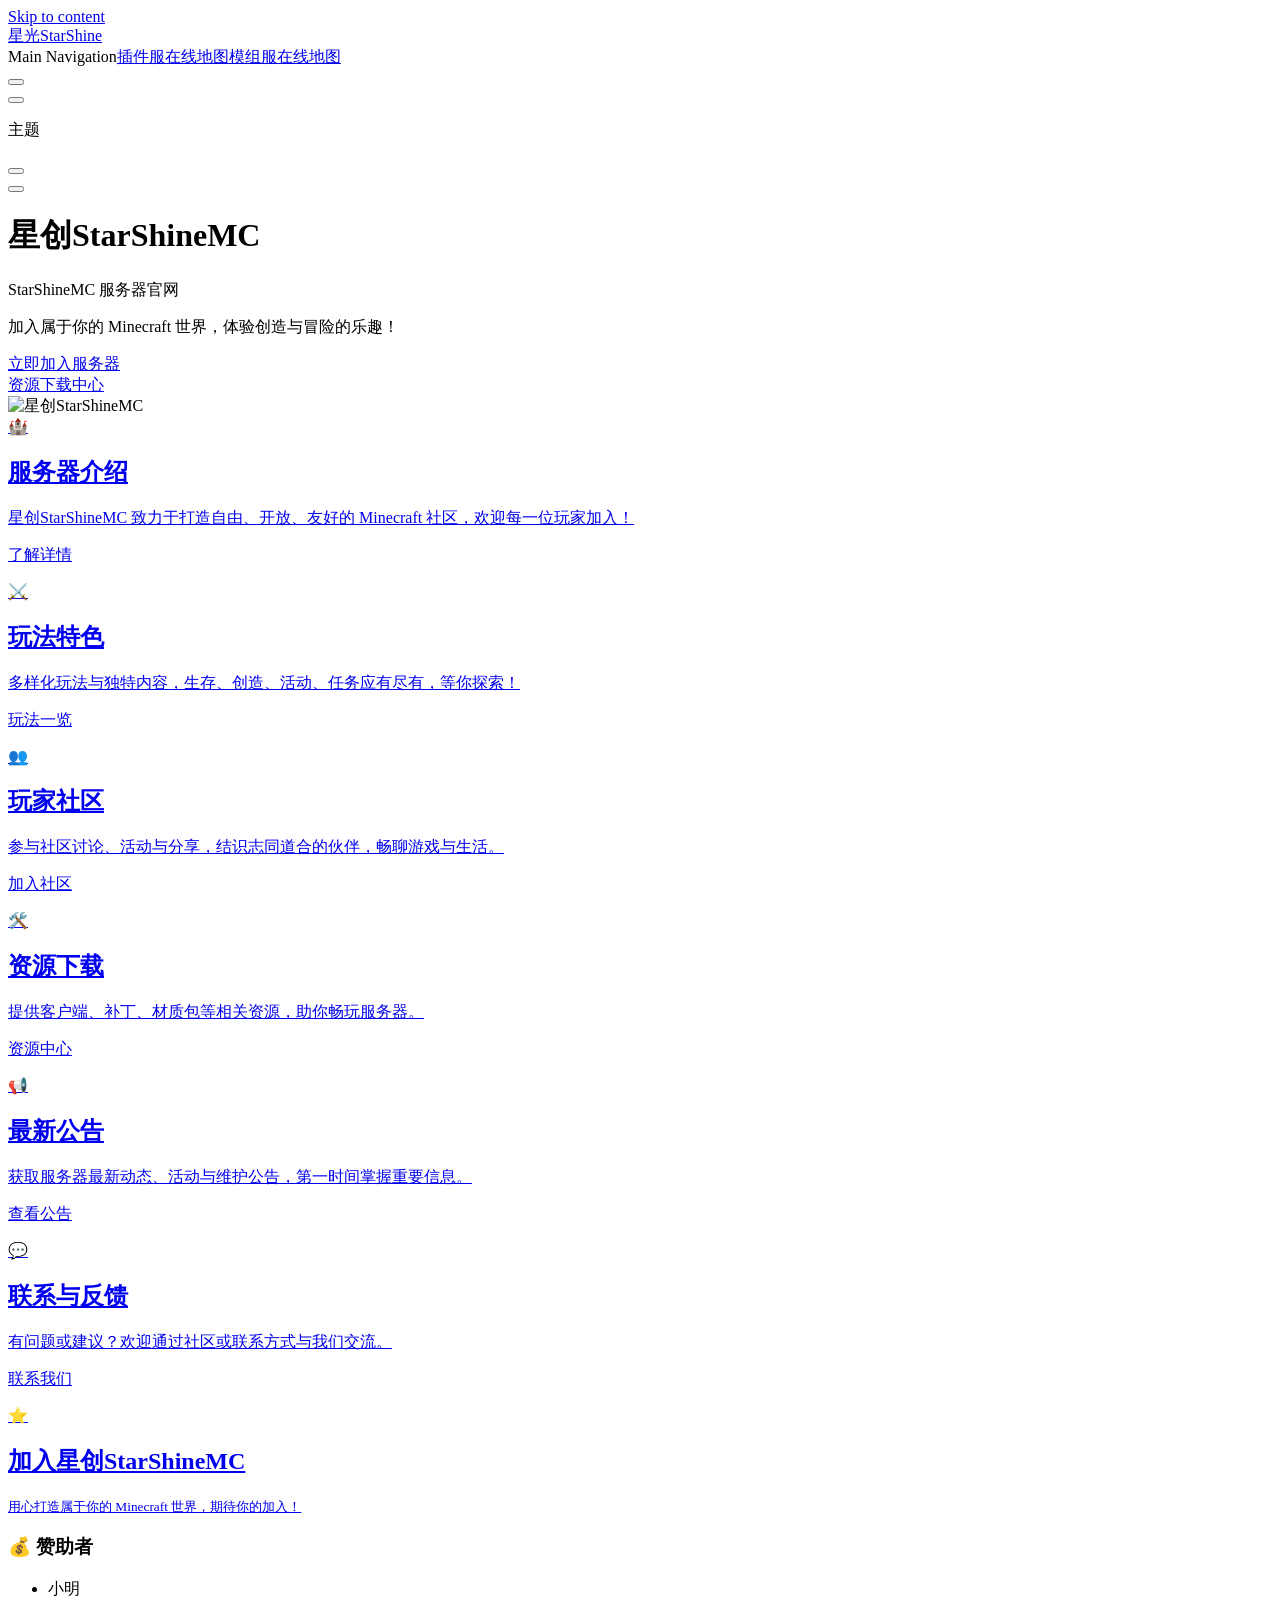
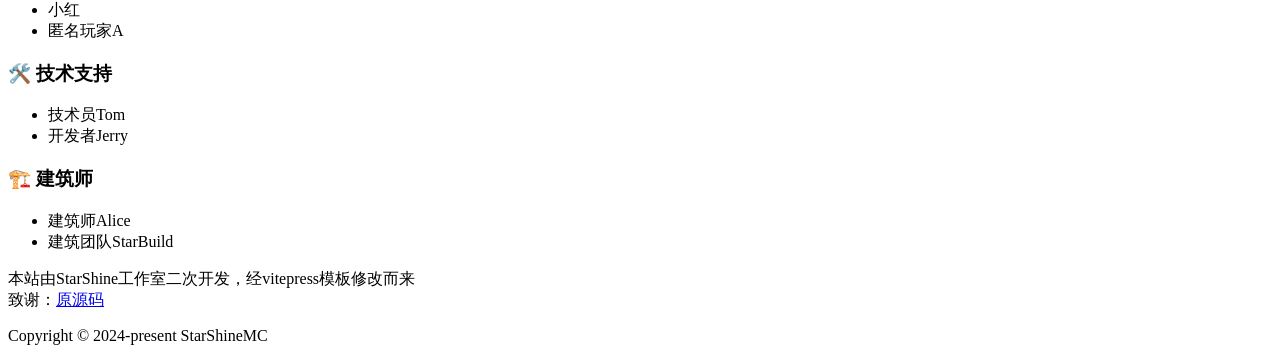
==== commit d98eb4b8: "Deploying to gh-pages from @ 964f1cb06b052a381be94b117e3518ce0c6eabec 🚀" ====
--- a/index.html
+++ b/index.html
@@ -6,13 +6,13 @@
     <title>星光StarShine</title>
     <meta name="description" content="茂茂的成长之路，包含前端常用知识、源码阅读笔记、各种奇淫技巧、日常提效工具等">
     <meta name="generator" content="VitePress v1.0.1">
-    <link rel="preload stylesheet" href="/StarShine-Web/assets/style.BH-KXg-V.css" as="style">
+    <link rel="preload stylesheet" href="/StarShine-Web/assets/style.CmYRZHld.css" as="style">
     
-    <script type="module" src="/StarShine-Web/assets/app.BytijQYr.js"></script>
+    <script type="module" src="/StarShine-Web/assets/app.BJ88t-jK.js"></script>
     <link rel="preload" href="/StarShine-Web/assets/inter-roman-latin.Bu8hRsVA.woff2" as="font" type="font/woff2" crossorigin="">
-    <link rel="modulepreload" href="/StarShine-Web/assets/chunks/framework.Csk1qA5M.js">
-    <link rel="modulepreload" href="/StarShine-Web/assets/chunks/theme.DkOtXEg7.js">
-    <link rel="modulepreload" href="/StarShine-Web/assets/index.md.QSFWzdT_.lean.js">
+    <link rel="modulepreload" href="/StarShine-Web/assets/chunks/framework.C95btSD1.js">
+    <link rel="modulepreload" href="/StarShine-Web/assets/chunks/theme.3W6Hp9t3.js">
+    <link rel="modulepreload" href="/StarShine-Web/assets/index.md.B4PKh85X.lean.js">
     <meta name="theme-color" content="#3eaf7c">
     <meta name="apple-mobile-web-app-capable" content="yes">
     <meta name="apple-mobile-web-app-status-bar-style" content="black">
@@ -24,8 +24,8 @@
     <script id="check-mac-os">document.documentElement.classList.toggle("mac",/Mac|iPhone|iPod|iPad/i.test(navigator.platform));</script>
   </head>
   <body>
-    <div id="app"><div class="Layout m-home-layout" data-v-7cb4efe6><!--[--><!--]--><!--[--><span tabindex="-1" data-v-e8152104></span><a href="#VPContent" class="VPSkipLink visually-hidden" data-v-e8152104> Skip to content </a><!--]--><!----><header class="VPNav" data-v-7cb4efe6 data-v-ea148854><div class="VPNavBar home top" data-v-ea148854 data-v-0724480d><div class="wrapper" data-v-0724480d><div class="container" data-v-0724480d><div class="title" data-v-0724480d><div class="VPNavBarTitle" data-v-0724480d data-v-1f66e29d><a class="title" href="/StarShine-Web/" data-v-1f66e29d><!--[--><!--]--><!--[--><img class="VPImage logo" src="/StarShine-Web/logo.png" alt data-v-6e5ecf35><!--]--><span data-v-1f66e29d>星光StarShine</span><!--[--><!--[--><!--[--><!--[--><img class="visitor" src="https://visitor-badge.laobi.icu/badge?page_id=starshine.vitepress-web" onerror="this.style.display=&#39;none&#39;" data-v-124f1dab><!--]--><!--]--><!--]--><!--]--></a></div></div><div class="content" data-v-0724480d><div class="content-body" data-v-0724480d><!--[--><!--]--><div class="VPNavBarSearch search" data-v-0724480d><!----></div><nav aria-labelledby="main-nav-aria-label" class="VPNavBarMenu menu" data-v-0724480d data-v-05bd997a><span id="main-nav-aria-label" class="visually-hidden" data-v-05bd997a>Main Navigation</span><!--[--><!--[--><a class="VPLink link vp-external-link-icon VPNavBarMenuLink" href="http://mc.8bc.top:20000/" target="_blank" rel="noreferrer" tabindex="0" data-v-05bd997a data-v-20d3dafa><!--[--><span data-v-20d3dafa>插件服在线地图</span><!--]--></a><!--]--><!--[--><a class="VPLink link vp-external-link-icon VPNavBarMenuLink" href="http://mc.8bc.top:27774/" target="_blank" rel="noreferrer" tabindex="0" data-v-05bd997a data-v-20d3dafa><!--[--><span data-v-20d3dafa>模组服在线地图</span><!--]--></a><!--]--><!--]--></nav><!----><div class="VPNavBarAppearance appearance" data-v-0724480d data-v-632dc8b9><button class="VPSwitch VPSwitchAppearance" type="button" role="switch" title="切换到深色模式" aria-checked="false" data-v-632dc8b9 data-v-aefec510 data-v-45278f36><span class="check" data-v-45278f36><span class="icon" data-v-45278f36><!--[--><span class="vpi-sun sun" data-v-aefec510></span><span class="vpi-moon moon" data-v-aefec510></span><!--]--></span></span></button></div><div class="VPSocialLinks VPNavBarSocialLinks social-links" data-v-0724480d data-v-dedde283 data-v-4d9d7801><!--[--><a class="VPSocialLink no-icon" href="https://github.com/maomao1996/vitepress-nav-template" aria-label="github" target="_blank" rel="noopener" data-v-4d9d7801 data-v-219c289b><span class="vpi-social-github" /></a><!--]--></div><div class="VPFlyout VPNavBarExtra extra" data-v-0724480d data-v-51b1c64a data-v-6dd6b830><button type="button" class="button" aria-haspopup="true" aria-expanded="false" aria-label="extra navigation" data-v-6dd6b830><span class="vpi-more-horizontal icon" data-v-6dd6b830></span></button><div class="menu" data-v-6dd6b830><div class="VPMenu" data-v-6dd6b830 data-v-f7a45937><!----><!--[--><!--[--><!----><div class="group" data-v-51b1c64a><div class="item appearance" data-v-51b1c64a><p class="label" data-v-51b1c64a>主题</p><div class="appearance-action" data-v-51b1c64a><button class="VPSwitch VPSwitchAppearance" type="button" role="switch" title="切换到深色模式" aria-checked="false" data-v-51b1c64a data-v-aefec510 data-v-45278f36><span class="check" data-v-45278f36><span class="icon" data-v-45278f36><!--[--><span class="vpi-sun sun" data-v-aefec510></span><span class="vpi-moon moon" data-v-aefec510></span><!--]--></span></span></button></div></div></div><div class="group" data-v-51b1c64a><div class="item social-links" data-v-51b1c64a><div class="VPSocialLinks social-links-list" data-v-51b1c64a data-v-4d9d7801><!--[--><a class="VPSocialLink no-icon" href="https://github.com/maomao1996/vitepress-nav-template" aria-label="github" target="_blank" rel="noopener" data-v-4d9d7801 data-v-219c289b><span class="vpi-social-github" /></a><!--]--></div></div></div><!--]--><!--]--></div></div></div><!--[--><!--]--><button type="button" class="VPNavBarHamburger hamburger" aria-label="mobile navigation" aria-expanded="false" aria-controls="VPNavScreen" data-v-0724480d data-v-51c438c1><span class="container" data-v-51c438c1><span class="top" data-v-51c438c1></span><span class="middle" data-v-51c438c1></span><span class="bottom" data-v-51c438c1></span></span></button></div></div></div></div><div class="divider" data-v-0724480d><div class="divider-line" data-v-0724480d></div></div></div><!----></header><!----><!----><div class="VPContent is-home" id="VPContent" data-v-7cb4efe6 data-v-46f1df28><div class="VPHome" data-v-46f1df28 data-v-3ca76961><!--[--><!--]--><div class="VPHero has-image VPHomeHero" data-v-3ca76961 data-v-9d0de262><div class="container" data-v-9d0de262><div class="main" data-v-9d0de262><!--[--><!--]--><!--[--><h1 class="name" data-v-9d0de262><span class="clip" data-v-9d0de262>星光StarShine</span></h1><p class="text" data-v-9d0de262>StarShineMC服务器官网</p><p class="tagline" data-v-9d0de262>一个有趣、自由、开放、友好的服务器</p><!--]--><!--[--><!--]--><div class="actions" data-v-9d0de262><!--[--><div class="action" data-v-9d0de262><a class="VPButton medium brand" href="https://qm.qq.com/q/yCemxvimCQ" target="_blank" rel="noreferrer" data-v-9d0de262 data-v-4f8f1385>加入我们</a></div><div class="action" data-v-9d0de262><a class="VPButton medium brand" href="https://pan.1fu.top/" target="_blank" rel="noreferrer" data-v-9d0de262 data-v-4f8f1385>资源下载</a></div><!--]--></div><!--[--><!--]--></div><div class="image" data-v-9d0de262><div class="image-container" data-v-9d0de262><div class="image-bg" data-v-9d0de262></div><!--[--><!--[--><img class="VPImage image-src" src="/StarShine-Web/logo.png" alt="星光StarShineMC" data-v-6e5ecf35><!--]--><!--]--></div></div></div></div><!--[--><!--]--><!--[--><!--]--><div class="VPFeatures VPHomeFeatures" data-v-3ca76961 data-v-bf187130><div class="container" data-v-bf187130><div class="items" data-v-bf187130><!--[--><div class="grid-6 item" data-v-bf187130><a class="VPLink link no-icon VPFeature" href="/StarShine-Web/about" data-v-bf187130 data-v-78f47d09><!--[--><article class="box" data-v-78f47d09><div class="icon" data-v-78f47d09>🏰</div><h2 class="title" data-v-78f47d09>服务器特色</h2><p class="details" data-v-78f47d09>介绍服务器玩法、特色内容与独特体验，欢迎加入我们的 Minecraft 世界！</p><div class="link-text" data-v-78f47d09><p class="link-text-value" data-v-78f47d09>了解更多 <span class="vpi-arrow-right link-text-icon" data-v-78f47d09></span></p></div></article><!--]--></a></div><div class="grid-6 item" data-v-bf187130><a class="VPLink link no-icon VPFeature" href="/StarShine-Web/community" data-v-bf187130 data-v-78f47d09><!--[--><article class="box" data-v-78f47d09><div class="icon" data-v-78f47d09>👥</div><h2 class="title" data-v-78f47d09>玩家社区</h2><p class="details" data-v-78f47d09>参与社区讨论、活动与分享，结识更多志同道合的玩家。</p><div class="link-text" data-v-78f47d09><p class="link-text-value" data-v-78f47d09>进入社区 <span class="vpi-arrow-right link-text-icon" data-v-78f47d09></span></p></div></article><!--]--></a></div><div class="grid-6 item" data-v-bf187130><a class="VPLink link no-icon VPFeature" href="/StarShine-Web/downloads" data-v-bf187130 data-v-78f47d09><!--[--><article class="box" data-v-78f47d09><div class="icon" data-v-78f47d09>🛠️</div><h2 class="title" data-v-78f47d09>资源下载</h2><p class="details" data-v-78f47d09>提供客户端、补丁、材质包等相关资源下载，助你畅玩服务器。</p><div class="link-text" data-v-78f47d09><p class="link-text-value" data-v-78f47d09>资源中心 <span class="vpi-arrow-right link-text-icon" data-v-78f47d09></span></p></div></article><!--]--></a></div><div class="grid-6 item" data-v-bf187130><a class="VPLink link no-icon VPFeature" href="/StarShine-Web/news" data-v-bf187130 data-v-78f47d09><!--[--><article class="box" data-v-78f47d09><div class="icon" data-v-78f47d09>📢</div><h2 class="title" data-v-78f47d09>最新公告</h2><p class="details" data-v-78f47d09>获取服务器最新动态、活动与维护公告，第一时间掌握重要信息。</p><div class="link-text" data-v-78f47d09><p class="link-text-value" data-v-78f47d09>查看公告 <span class="vpi-arrow-right link-text-icon" data-v-78f47d09></span></p></div></article><!--]--></a></div><div class="grid-6 item" data-v-bf187130><a class="VPLink link no-icon VPFeature" href="/StarShine-Web/contact" data-v-bf187130 data-v-78f47d09><!--[--><article class="box" data-v-78f47d09><div class="icon" data-v-78f47d09>💬</div><h2 class="title" data-v-78f47d09>联系我们</h2><p class="details" data-v-78f47d09>有问题或建议？欢迎通过社区或联系方式与我们交流。</p><div class="link-text" data-v-78f47d09><p class="link-text-value" data-v-78f47d09>联系方式 <span class="vpi-arrow-right link-text-icon" data-v-78f47d09></span></p></div></article><!--]--></a></div><div class="grid-6 item" data-v-bf187130><a class="VPLink link no-icon VPFeature" href="/StarShine-Web/about" data-v-bf187130 data-v-78f47d09><!--[--><article class="box" data-v-78f47d09><div class="icon" data-v-78f47d09>⭐</div><h2 class="title" data-v-78f47d09>星光StarShineMC</h2><p class="details" data-v-78f47d09><small class="bottom-small">用心打造属于你的 Minecraft 世界</small></p><!----></article><!--]--></a></div><!--]--></div></div></div><!--[--><!--]--><div class="vp-doc container" style="--vp-offset:calc(50% - Infinitypx);" data-v-3ca76961 data-v-34af5da5><!--[--><div style="position:relative;" data-v-3ca76961><div></div></div><!--]--></div></div></div><footer class="VPFooter" data-v-7cb4efe6 data-v-9980e494><div class="container" data-v-9980e494><p class="message" data-v-9980e494>本站由StarShine工作室二次开发，经vitepress模板修改而来<br>致谢：<a href="https://github.com/maomao1996/vitepress-nav-template" target="_blank" rel="noopener">原源码</a></p><p class="copyright" data-v-9980e494>Copyright © 2024-present StarShineMC</p></div></footer><!--[--><!--]--></div></div>
-    <script>window.__VP_HASH_MAP__=JSON.parse("{\"test.md\":\"CbRyWRUr\",\"index.md\":\"QSFWzdT_\",\"nav_index.md\":\"DnySAlh3\"}");window.__VP_SITE_DATA__=JSON.parse("{\"lang\":\"zh-CN\",\"dir\":\"ltr\",\"title\":\"星光StarShine\",\"description\":\"茂茂的成长之路，包含前端常用知识、源码阅读笔记、各种奇淫技巧、日常提效工具等\",\"base\":\"/StarShine-Web/\",\"head\":[],\"router\":{\"prefetchLinks\":true},\"appearance\":true,\"themeConfig\":{\"i18nRouting\":false,\"logo\":\"/logo.png\",\"nav\":[{\"text\":\"插件服在线地图\",\"link\":\"http://mc.8bc.top:20000/\"},{\"text\":\"模组服在线地图\",\"link\":\"http://mc.8bc.top:27774/\"}],\"sidebar\":{},\"outline\":{\"level\":\"deep\",\"label\":\"目录\"},\"socialLinks\":[{\"icon\":\"github\",\"link\":\"https://github.com/maomao1996/vitepress-nav-template\"}],\"footer\":{\"message\":\"本站由StarShine工作室二次开发，经vitepress模板修改而来<br>致谢：<a href=\\\"https://github.com/maomao1996/vitepress-nav-template\\\" target=\\\"_blank\\\" rel=\\\"noopener\\\">原源码</a>\",\"copyright\":\"Copyright © 2024-present StarShineMC\"},\"lastUpdated\":{\"text\":\"最后更新于\",\"formatOptions\":{\"dateStyle\":\"short\",\"timeStyle\":\"medium\"}},\"docFooter\":{\"prev\":\"上一篇\",\"next\":\"下一篇\"},\"returnToTopLabel\":\"回到顶部\",\"sidebarMenuLabel\":\"菜单\",\"darkModeSwitchLabel\":\"主题\",\"lightModeSwitchTitle\":\"切换到浅色模式\",\"darkModeSwitchTitle\":\"切换到深色模式\",\"visitor\":{\"badgeId\":\"starshine.vitepress-web\"},\"comment\":{\"repo\":\"maomao1996/vitepress-nav-template\",\"repoId\":\"R_kgDOJC09Jg\",\"category\":\"Announcements\",\"categoryId\":\"DIC_kwDOJC09Js4Cekn0\"}},\"locales\":{},\"scrollOffset\":134,\"cleanUrls\":true}");</script>
+    <div id="app"><div class="Layout m-home-layout" data-v-7cb4efe6><!--[--><!--]--><!--[--><span tabindex="-1" data-v-e8152104></span><a href="#VPContent" class="VPSkipLink visually-hidden" data-v-e8152104> Skip to content </a><!--]--><!----><header class="VPNav" data-v-7cb4efe6 data-v-ea148854><div class="VPNavBar home top" data-v-ea148854 data-v-0724480d><div class="wrapper" data-v-0724480d><div class="container" data-v-0724480d><div class="title" data-v-0724480d><div class="VPNavBarTitle" data-v-0724480d data-v-1f66e29d><a class="title" href="/StarShine-Web/" data-v-1f66e29d><!--[--><!--]--><!--[--><img class="VPImage logo" src="/StarShine-Web/logo.png" alt data-v-6e5ecf35><!--]--><span data-v-1f66e29d>星光StarShine</span><!--[--><!--[--><!--[--><!--[--><img class="visitor" src="https://visitor-badge.laobi.icu/badge?page_id=starshine.vitepress-web" onerror="this.style.display=&#39;none&#39;" data-v-124f1dab><!--]--><!--]--><!--]--><!--]--></a></div></div><div class="content" data-v-0724480d><div class="content-body" data-v-0724480d><!--[--><!--]--><div class="VPNavBarSearch search" data-v-0724480d><!----></div><nav aria-labelledby="main-nav-aria-label" class="VPNavBarMenu menu" data-v-0724480d data-v-05bd997a><span id="main-nav-aria-label" class="visually-hidden" data-v-05bd997a>Main Navigation</span><!--[--><!--[--><a class="VPLink link vp-external-link-icon VPNavBarMenuLink" href="http://mc.8bc.top:20000/" target="_blank" rel="noreferrer" tabindex="0" data-v-05bd997a data-v-20d3dafa><!--[--><span data-v-20d3dafa>插件服在线地图</span><!--]--></a><!--]--><!--[--><a class="VPLink link vp-external-link-icon VPNavBarMenuLink" href="http://mc.8bc.top:27774/" target="_blank" rel="noreferrer" tabindex="0" data-v-05bd997a data-v-20d3dafa><!--[--><span data-v-20d3dafa>模组服在线地图</span><!--]--></a><!--]--><!--]--></nav><!----><div class="VPNavBarAppearance appearance" data-v-0724480d data-v-632dc8b9><button class="VPSwitch VPSwitchAppearance" type="button" role="switch" title="切换到深色模式" aria-checked="false" data-v-632dc8b9 data-v-aefec510 data-v-45278f36><span class="check" data-v-45278f36><span class="icon" data-v-45278f36><!--[--><span class="vpi-sun sun" data-v-aefec510></span><span class="vpi-moon moon" data-v-aefec510></span><!--]--></span></span></button></div><div class="VPSocialLinks VPNavBarSocialLinks social-links" data-v-0724480d data-v-dedde283 data-v-4d9d7801><!--[--><a class="VPSocialLink no-icon" href="https://github.com/maomao1996/vitepress-nav-template" aria-label="github" target="_blank" rel="noopener" data-v-4d9d7801 data-v-219c289b><span class="vpi-social-github" /></a><!--]--></div><div class="VPFlyout VPNavBarExtra extra" data-v-0724480d data-v-51b1c64a data-v-6dd6b830><button type="button" class="button" aria-haspopup="true" aria-expanded="false" aria-label="extra navigation" data-v-6dd6b830><span class="vpi-more-horizontal icon" data-v-6dd6b830></span></button><div class="menu" data-v-6dd6b830><div class="VPMenu" data-v-6dd6b830 data-v-f7a45937><!----><!--[--><!--[--><!----><div class="group" data-v-51b1c64a><div class="item appearance" data-v-51b1c64a><p class="label" data-v-51b1c64a>主题</p><div class="appearance-action" data-v-51b1c64a><button class="VPSwitch VPSwitchAppearance" type="button" role="switch" title="切换到深色模式" aria-checked="false" data-v-51b1c64a data-v-aefec510 data-v-45278f36><span class="check" data-v-45278f36><span class="icon" data-v-45278f36><!--[--><span class="vpi-sun sun" data-v-aefec510></span><span class="vpi-moon moon" data-v-aefec510></span><!--]--></span></span></button></div></div></div><div class="group" data-v-51b1c64a><div class="item social-links" data-v-51b1c64a><div class="VPSocialLinks social-links-list" data-v-51b1c64a data-v-4d9d7801><!--[--><a class="VPSocialLink no-icon" href="https://github.com/maomao1996/vitepress-nav-template" aria-label="github" target="_blank" rel="noopener" data-v-4d9d7801 data-v-219c289b><span class="vpi-social-github" /></a><!--]--></div></div></div><!--]--><!--]--></div></div></div><!--[--><!--]--><button type="button" class="VPNavBarHamburger hamburger" aria-label="mobile navigation" aria-expanded="false" aria-controls="VPNavScreen" data-v-0724480d data-v-51c438c1><span class="container" data-v-51c438c1><span class="top" data-v-51c438c1></span><span class="middle" data-v-51c438c1></span><span class="bottom" data-v-51c438c1></span></span></button></div></div></div></div><div class="divider" data-v-0724480d><div class="divider-line" data-v-0724480d></div></div></div><!----></header><!----><!----><div class="VPContent is-home" id="VPContent" data-v-7cb4efe6 data-v-46f1df28><div class="VPHome" data-v-46f1df28 data-v-3ca76961><!--[--><!--]--><div class="VPHero has-image VPHomeHero" data-v-3ca76961 data-v-9d0de262><div class="container" data-v-9d0de262><div class="main" data-v-9d0de262><!--[--><!--]--><!--[--><h1 class="name" data-v-9d0de262><span class="clip" data-v-9d0de262>星创StarShineMC</span></h1><p class="text" data-v-9d0de262>StarShineMC 服务器官网</p><p class="tagline" data-v-9d0de262>加入属于你的 Minecraft 世界，体验创造与冒险的乐趣！</p><!--]--><!--[--><!--]--><div class="actions" data-v-9d0de262><!--[--><div class="action" data-v-9d0de262><a class="VPButton medium brand" href="https://qm.qq.com/q/yCemxvimCQ" target="_blank" rel="noreferrer" data-v-9d0de262 data-v-4f8f1385>立即加入服务器</a></div><div class="action" data-v-9d0de262><a class="VPButton medium brand" href="https://pan.1fu.top/" target="_blank" rel="noreferrer" data-v-9d0de262 data-v-4f8f1385>资源下载中心</a></div><!--]--></div><!--[--><!--]--></div><div class="image" data-v-9d0de262><div class="image-container" data-v-9d0de262><div class="image-bg" data-v-9d0de262></div><!--[--><!--[--><img class="VPImage image-src" src="/StarShine-Web/logo.png" alt="星创StarShineMC" data-v-6e5ecf35><!--]--><!--]--></div></div></div></div><!--[--><!--]--><!--[--><!--]--><div class="VPFeatures VPHomeFeatures" data-v-3ca76961 data-v-bf187130><div class="container" data-v-bf187130><div class="items" data-v-bf187130><!--[--><div class="grid-4 item" data-v-bf187130><a class="VPLink link no-icon VPFeature" href="/StarShine-Web/about" data-v-bf187130 data-v-78f47d09><!--[--><article class="box" data-v-78f47d09><div class="icon" data-v-78f47d09>🏰</div><h2 class="title" data-v-78f47d09>服务器介绍</h2><p class="details" data-v-78f47d09>星创StarShineMC 致力于打造自由、开放、友好的 Minecraft 社区，欢迎每一位玩家加入！</p><div class="link-text" data-v-78f47d09><p class="link-text-value" data-v-78f47d09>了解详情 <span class="vpi-arrow-right link-text-icon" data-v-78f47d09></span></p></div></article><!--]--></a></div><div class="grid-4 item" data-v-bf187130><a class="VPLink link no-icon VPFeature" href="/StarShine-Web/features" data-v-bf187130 data-v-78f47d09><!--[--><article class="box" data-v-78f47d09><div class="icon" data-v-78f47d09>⚔️</div><h2 class="title" data-v-78f47d09>玩法特色</h2><p class="details" data-v-78f47d09>多样化玩法与独特内容，生存、创造、活动、任务应有尽有，等你探索！</p><div class="link-text" data-v-78f47d09><p class="link-text-value" data-v-78f47d09>玩法一览 <span class="vpi-arrow-right link-text-icon" data-v-78f47d09></span></p></div></article><!--]--></a></div><div class="grid-4 item" data-v-bf187130><a class="VPLink link no-icon VPFeature" href="/StarShine-Web/community" data-v-bf187130 data-v-78f47d09><!--[--><article class="box" data-v-78f47d09><div class="icon" data-v-78f47d09>👥</div><h2 class="title" data-v-78f47d09>玩家社区</h2><p class="details" data-v-78f47d09>参与社区讨论、活动与分享，结识志同道合的伙伴，畅聊游戏与生活。</p><div class="link-text" data-v-78f47d09><p class="link-text-value" data-v-78f47d09>加入社区 <span class="vpi-arrow-right link-text-icon" data-v-78f47d09></span></p></div></article><!--]--></a></div><div class="grid-4 item" data-v-bf187130><a class="VPLink link no-icon VPFeature" href="/StarShine-Web/downloads" data-v-bf187130 data-v-78f47d09><!--[--><article class="box" data-v-78f47d09><div class="icon" data-v-78f47d09>🛠️</div><h2 class="title" data-v-78f47d09>资源下载</h2><p class="details" data-v-78f47d09>提供客户端、补丁、材质包等相关资源，助你畅玩服务器。</p><div class="link-text" data-v-78f47d09><p class="link-text-value" data-v-78f47d09>资源中心 <span class="vpi-arrow-right link-text-icon" data-v-78f47d09></span></p></div></article><!--]--></a></div><div class="grid-4 item" data-v-bf187130><a class="VPLink link no-icon VPFeature" href="/StarShine-Web/news" data-v-bf187130 data-v-78f47d09><!--[--><article class="box" data-v-78f47d09><div class="icon" data-v-78f47d09>📢</div><h2 class="title" data-v-78f47d09>最新公告</h2><p class="details" data-v-78f47d09>获取服务器最新动态、活动与维护公告，第一时间掌握重要信息。</p><div class="link-text" data-v-78f47d09><p class="link-text-value" data-v-78f47d09>查看公告 <span class="vpi-arrow-right link-text-icon" data-v-78f47d09></span></p></div></article><!--]--></a></div><div class="grid-4 item" data-v-bf187130><a class="VPLink link no-icon VPFeature" href="/StarShine-Web/contact" data-v-bf187130 data-v-78f47d09><!--[--><article class="box" data-v-78f47d09><div class="icon" data-v-78f47d09>💬</div><h2 class="title" data-v-78f47d09>联系与反馈</h2><p class="details" data-v-78f47d09>有问题或建议？欢迎通过社区或联系方式与我们交流。</p><div class="link-text" data-v-78f47d09><p class="link-text-value" data-v-78f47d09>联系我们 <span class="vpi-arrow-right link-text-icon" data-v-78f47d09></span></p></div></article><!--]--></a></div><div class="grid-4 item" data-v-bf187130><a class="VPLink link no-icon VPFeature" href="/StarShine-Web/about" data-v-bf187130 data-v-78f47d09><!--[--><article class="box" data-v-78f47d09><div class="icon" data-v-78f47d09>⭐</div><h2 class="title" data-v-78f47d09>加入星创StarShineMC</h2><p class="details" data-v-78f47d09><small class="bottom-small">用心打造属于你的 Minecraft 世界，期待你的加入！</small></p><!----></article><!--]--></a></div><!--]--></div></div></div><!--[--><!--]--><div class="vp-doc container" style="--vp-offset:calc(50% - Infinitypx);" data-v-3ca76961 data-v-34af5da5><!--[--><div style="position:relative;" data-v-3ca76961><div><div class="contributors unified-style"><div class="contributor-group"><h3><span class="contributor-icon">💰</span> 赞助者</h3><ul><li><div class="avatar"></div>小明</li><li><div class="avatar"></div>小红</li><li><div class="avatar"></div>匿名玩家A</li></ul></div><div class="contributor-group"><h3><span class="contributor-icon">🛠️</span> 技术支持</h3><ul><li><div class="avatar"></div>技术员Tom</li><li><div class="avatar"></div>开发者Jerry</li></ul></div><div class="contributor-group"><h3><span class="contributor-icon">🏗️</span> 建筑师</h3><ul><li><div class="avatar"></div>建筑师Alice</li><li><div class="avatar"></div>建筑团队StarBuild</li></ul></div></div></div></div><!--]--></div></div></div><footer class="VPFooter" data-v-7cb4efe6 data-v-9980e494><div class="container" data-v-9980e494><p class="message" data-v-9980e494>本站由StarShine工作室二次开发，经vitepress模板修改而来<br>致谢：<a href="https://github.com/maomao1996/vitepress-nav-template" target="_blank" rel="noopener">原源码</a></p><p class="copyright" data-v-9980e494>Copyright © 2024-present StarShineMC</p></div></footer><!--[--><!--]--></div></div>
+    <script>window.__VP_HASH_MAP__=JSON.parse("{\"index.md\":\"B4PKh85X\",\"test.md\":\"Bn7sydre\",\"nav_index.md\":\"Du1_Temw\"}");window.__VP_SITE_DATA__=JSON.parse("{\"lang\":\"zh-CN\",\"dir\":\"ltr\",\"title\":\"星光StarShine\",\"description\":\"茂茂的成长之路，包含前端常用知识、源码阅读笔记、各种奇淫技巧、日常提效工具等\",\"base\":\"/StarShine-Web/\",\"head\":[],\"router\":{\"prefetchLinks\":true},\"appearance\":true,\"themeConfig\":{\"i18nRouting\":false,\"logo\":\"/logo.png\",\"nav\":[{\"text\":\"插件服在线地图\",\"link\":\"http://mc.8bc.top:20000/\"},{\"text\":\"模组服在线地图\",\"link\":\"http://mc.8bc.top:27774/\"}],\"sidebar\":{},\"outline\":{\"level\":\"deep\",\"label\":\"目录\"},\"socialLinks\":[{\"icon\":\"github\",\"link\":\"https://github.com/maomao1996/vitepress-nav-template\"}],\"footer\":{\"message\":\"本站由StarShine工作室二次开发，经vitepress模板修改而来<br>致谢：<a href=\\\"https://github.com/maomao1996/vitepress-nav-template\\\" target=\\\"_blank\\\" rel=\\\"noopener\\\">原源码</a>\",\"copyright\":\"Copyright © 2024-present StarShineMC\"},\"lastUpdated\":{\"text\":\"最后更新于\",\"formatOptions\":{\"dateStyle\":\"short\",\"timeStyle\":\"medium\"}},\"docFooter\":{\"prev\":\"上一篇\",\"next\":\"下一篇\"},\"returnToTopLabel\":\"回到顶部\",\"sidebarMenuLabel\":\"菜单\",\"darkModeSwitchLabel\":\"主题\",\"lightModeSwitchTitle\":\"切换到浅色模式\",\"darkModeSwitchTitle\":\"切换到深色模式\",\"visitor\":{\"badgeId\":\"starshine.vitepress-web\"},\"comment\":{\"repo\":\"maomao1996/vitepress-nav-template\",\"repoId\":\"R_kgDOJC09Jg\",\"category\":\"Announcements\",\"categoryId\":\"DIC_kwDOJC09Js4Cekn0\"}},\"locales\":{},\"scrollOffset\":134,\"cleanUrls\":true}");</script>
     
   </body>
 </html>
